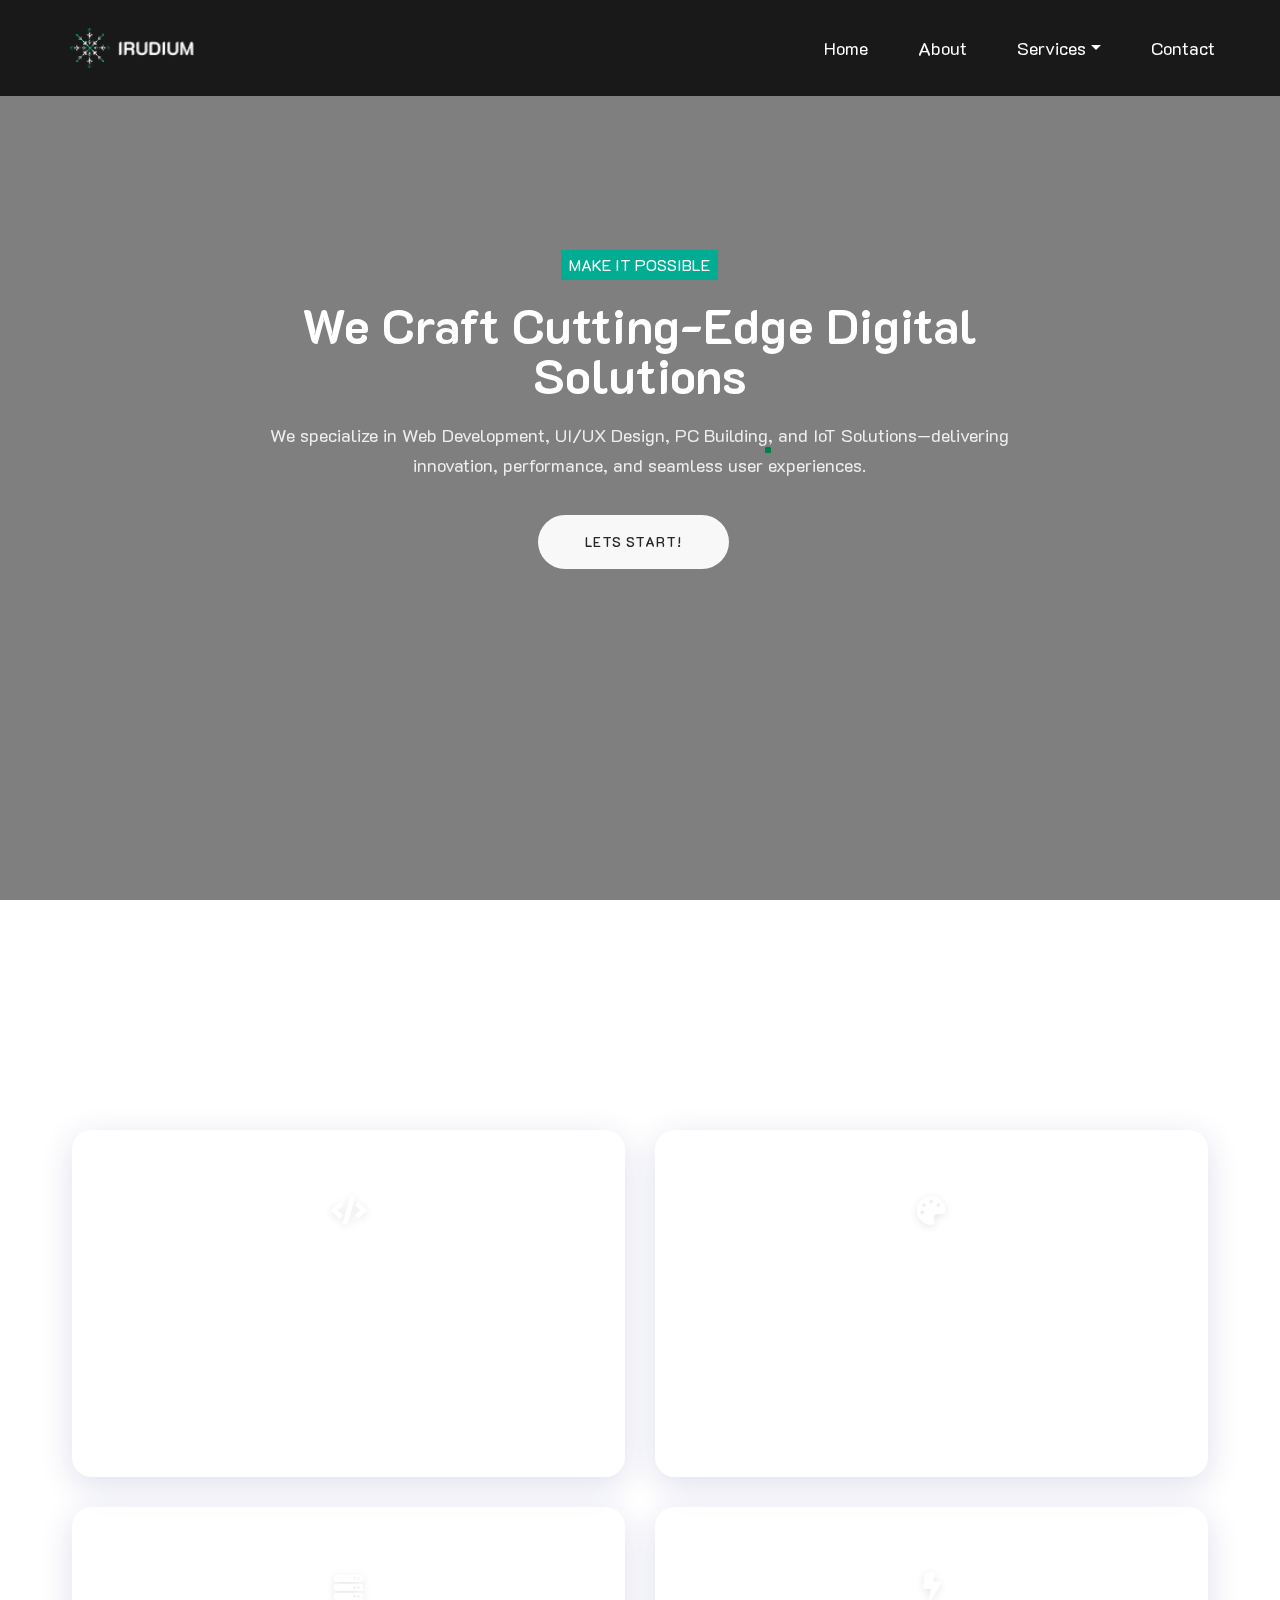
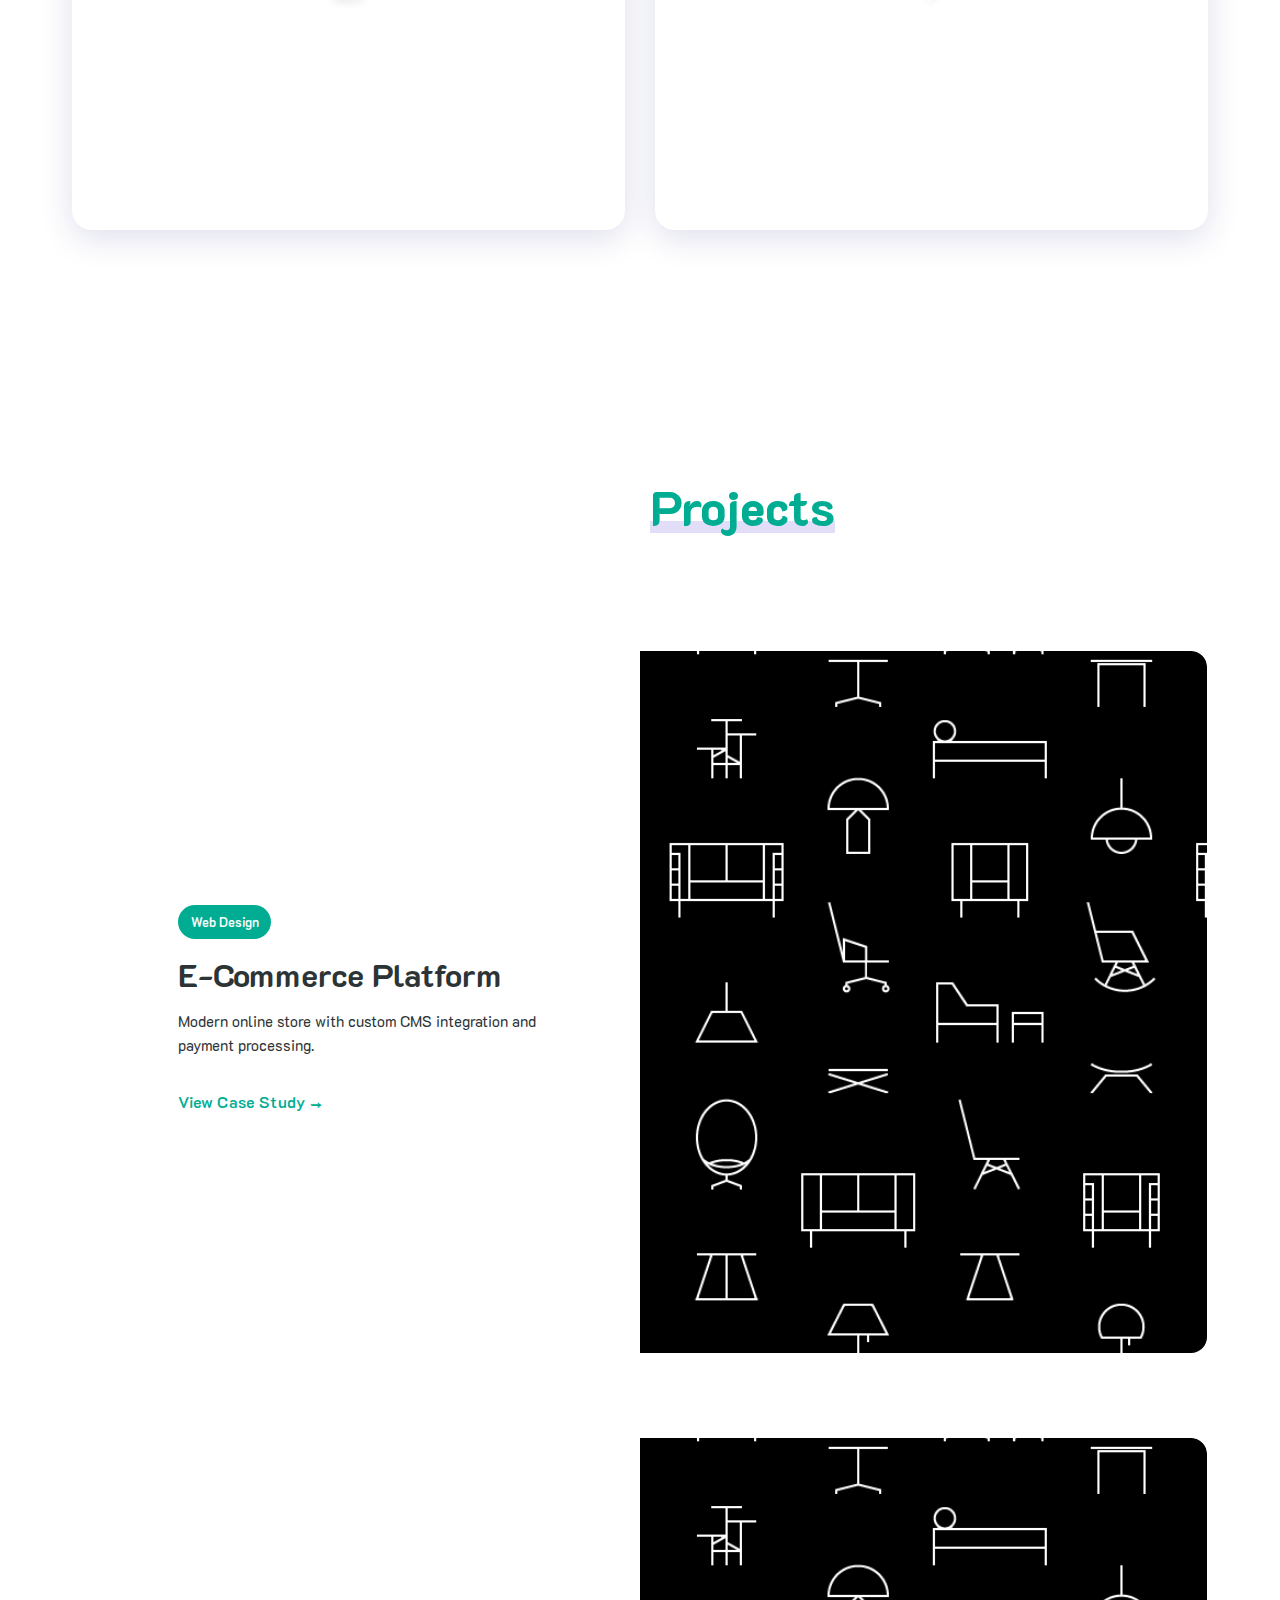
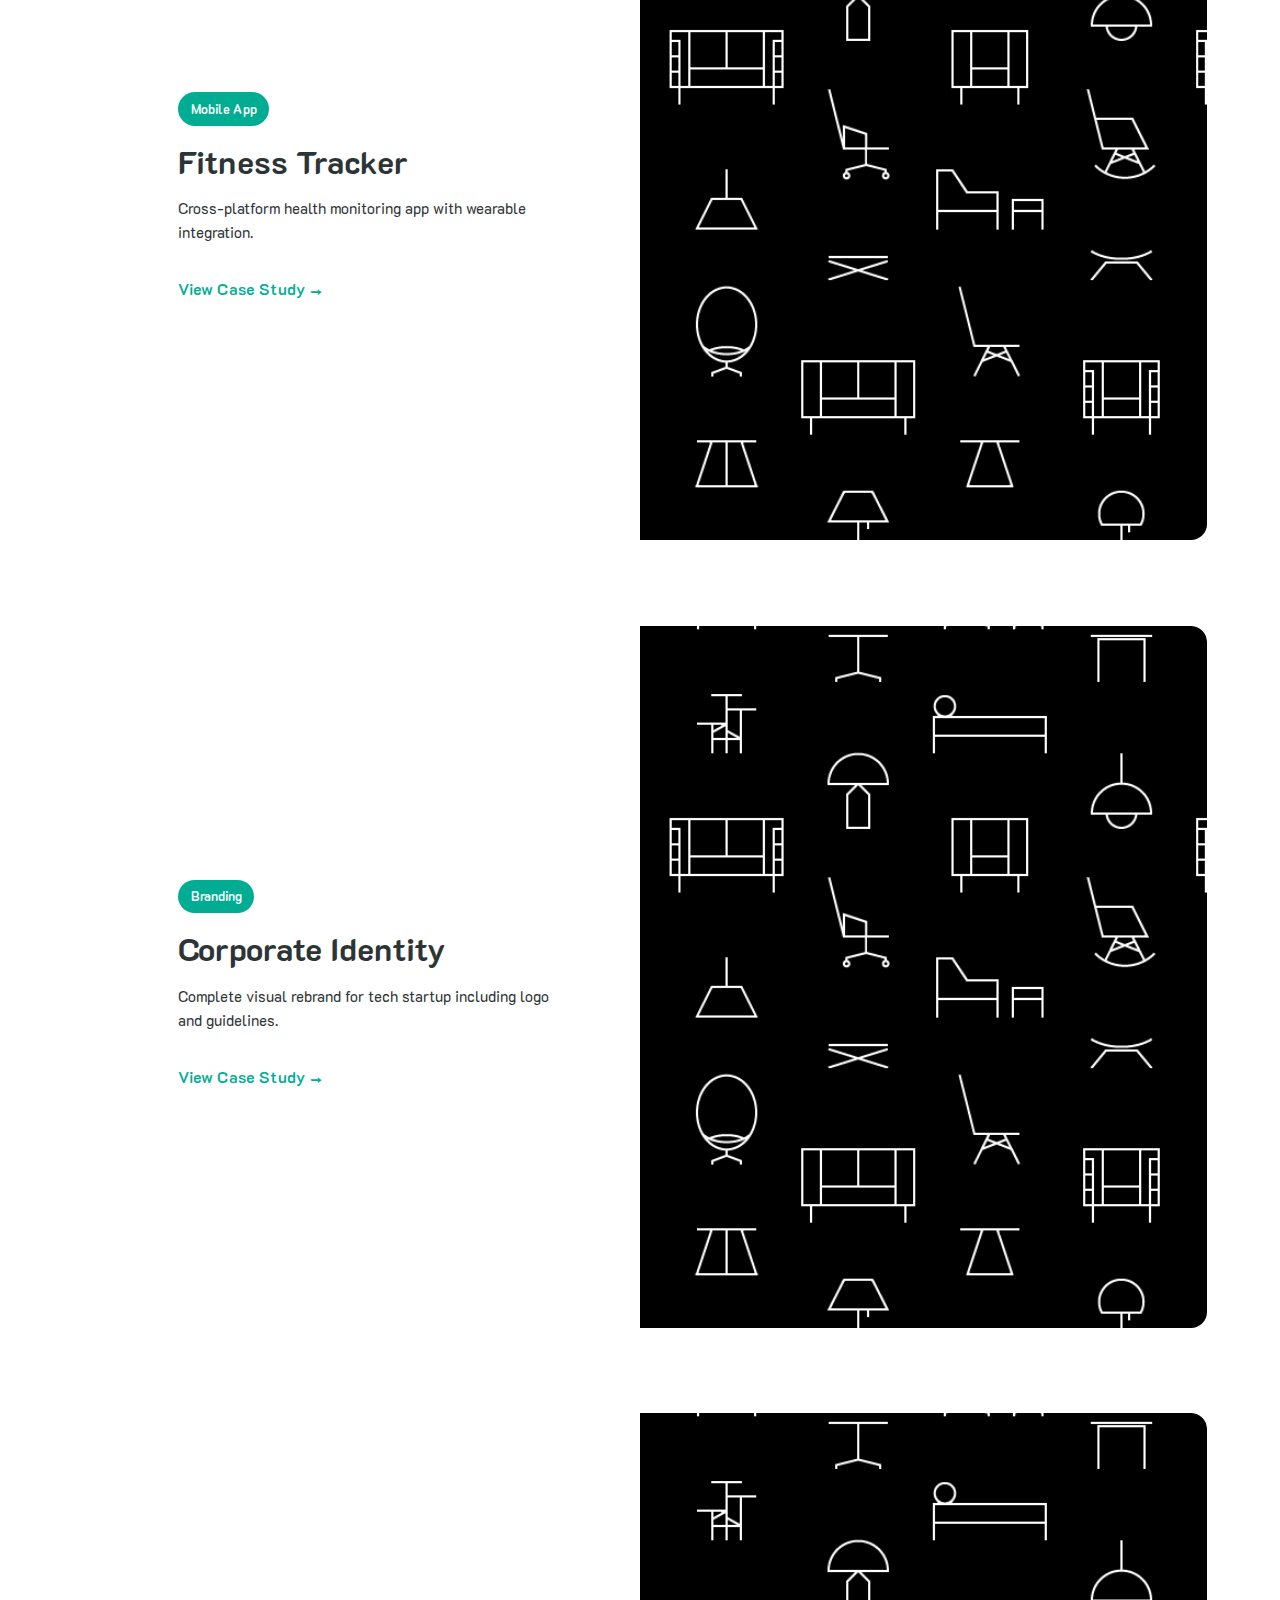
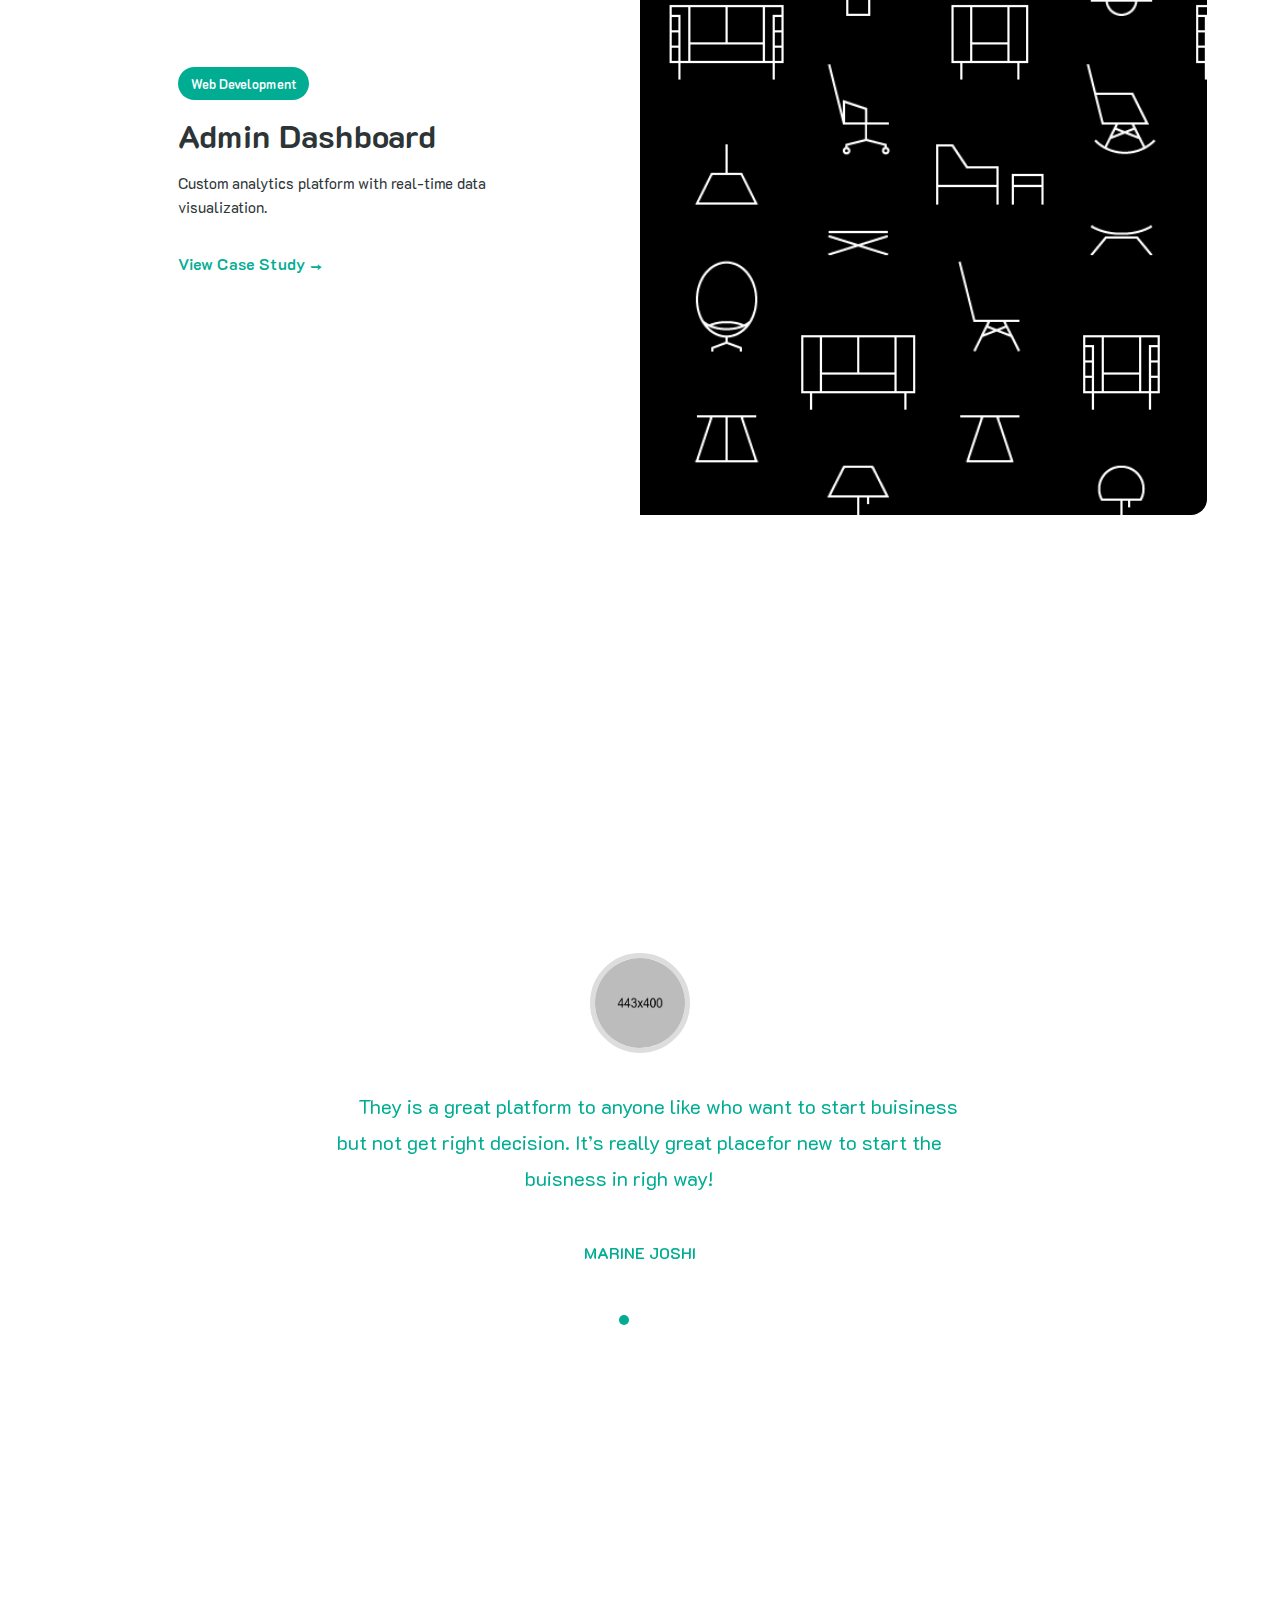
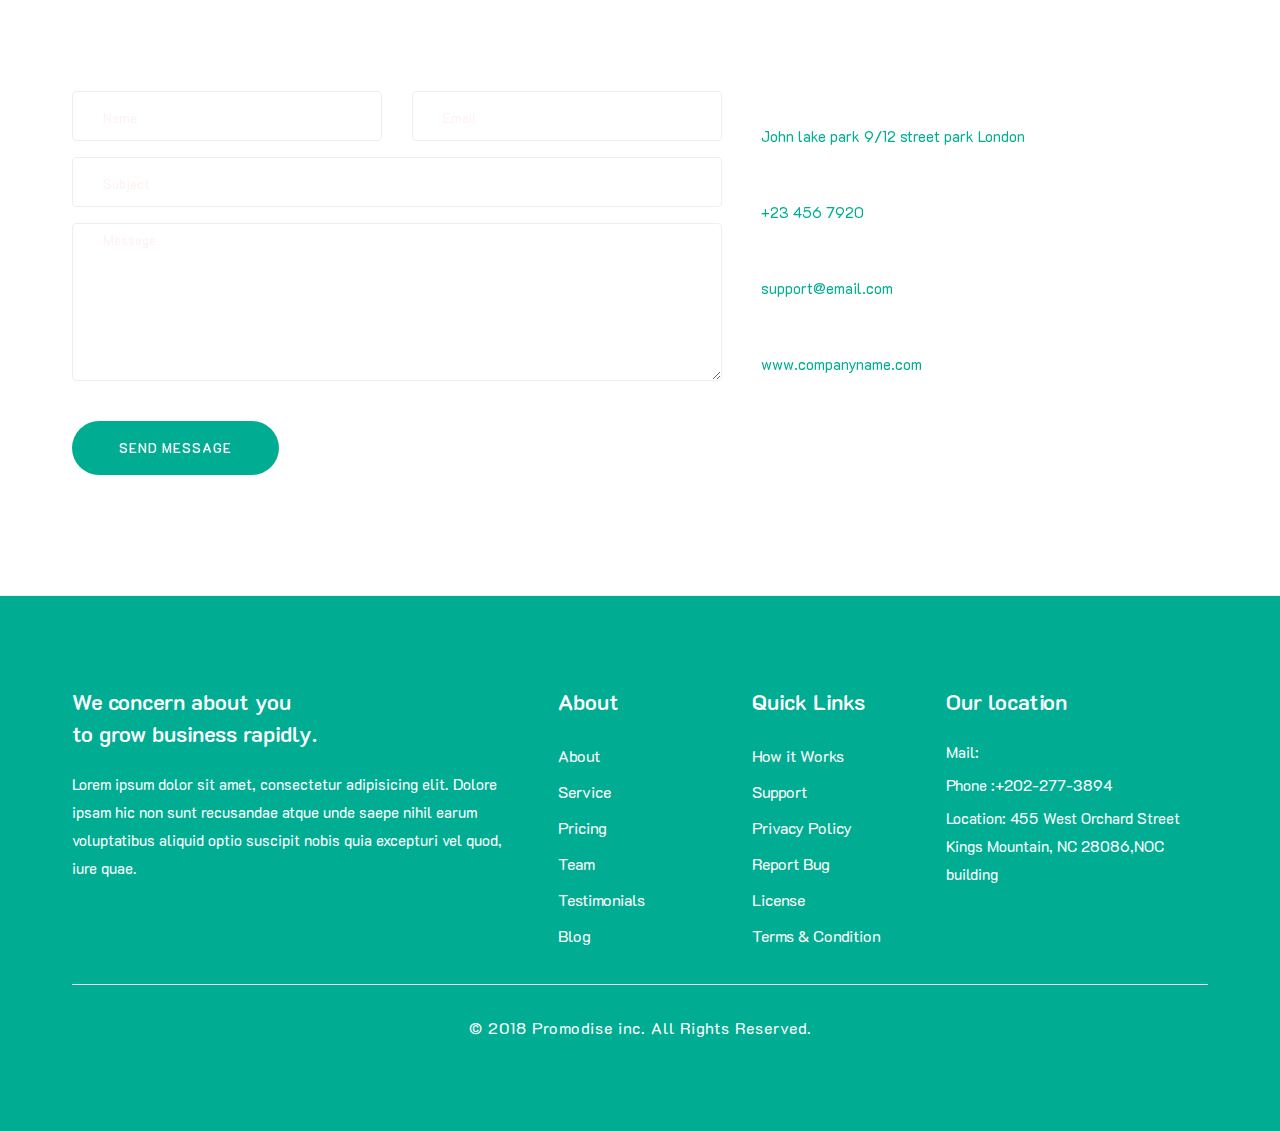
==== index.html @ 45977fb4 "initial" ====
<!DOCTYPE html>
<html lang="zxx">

<head>
    <!-- Required meta tags -->
    <meta charset="utf-8">
    <meta name="viewport" content="width=device-width, initial-scale=1, shrink-to-fit=no">
    <meta name="description" content="webdevelopment">
    <meta name="keywords" content="Irudium,webdevelopment,IRUDIUM,UI, clean, modern,seo,business, company">
    <meta name="author" content="IRUDIUM">

    <!-- Bootstrap CSS -->
    <link rel="stylesheet" href="assets/bootstrap/css/bootstrap.css" type="text/css">
    <!--  Icon Font css  -->
    <link rel="stylesheet" href="assets/fonts/flaticon/flaticon.css" type="text/css">
    <!-- FONT AWESOME ICON  -->
    <link rel="stylesheet" href="assets/css/all.css" type="text/css">
    <link rel="stylesheet" href="assets/css/icofont.css" type="text/css">
    <!--  Animate STYLE  -->
    <link rel="stylesheet" href="assets/css/animate.min.css" type="text/css">
    <!--  Theme CUSTOM STYLE  -->
    <link rel="stylesheet" href="assets/css/style.css" type="text/css">
    <!--  RESPONSIVE STYLE  -->
    <link rel="stylesheet" href="assets/css/responsive.css" type="text/css">
    <link rel="stylesheet" href="/assets/css/butterfly.css">
    <script src="https://flackr.github.io/scroll-timeline/dist/scroll-timeline.js"></script>
    <script src="/assets/js/script.js" defer></script>
    <title>IRUDIUM -Make It Possible </title>

</head>
<div class="firefly"></div>
<div class="firefly"></div>
<div class="firefly"></div>
<div class="firefly"></div>
<div class="firefly"></div>
<div class="firefly"></div>
<div class="firefly"></div>
<div class="firefly"></div>
<div class="firefly"></div>
<div class="firefly"></div>
<div class="firefly"></div>
<div class="firefly"></div>
<div class="firefly"></div>
<div class="firefly"></div>
<div class="firefly"></div>

<body data-spy="scroll" data-target=".fixed-top">
   <!-- Navbar -->
   <nav>
    <div class="logo">
        <a href="/index.html"><img src="/assets/img/Frame 15.png" alt="Logo"></a>
    </div>
    <ul class="nav-links">
        <li><a href="/index.html">Home</a></li>
        <li><a href="/about.html">About</a></li>
        <!-- Dropdown Menu for Services -->
        <li class="dropdown">
            <a href="#" class="dropdown-toggle">Services</a>
            <ul class="dropdown-menu">
                <li><a href="/services/webdevelopment.html">Web Development</a></li>
                <li><a href="/services/UI.html">UI/UX Design</a></li>
                <li><a href="/services/PC-Build.html">PC Building</a></li>
                <li><a href="/services/IoT.html">IoT Integration</a></li>
            </ul>
        </li>
        <!-- <li><a href="portfolio.html">Product</a></li> -->
        <li><a href="/contact.html">Contact</a></li>
    </ul>

    <!-- Hamburger Menu Icon -->
    <div class="hamburger" id="hamburger">
        <div class="bar"></div>
        <div class="bar"></div>
        <div class="bar"></div>
    </div>
</nav>

<!-- Mobile Menu -->
<div class="mobile-menu" id="mobileMenu">
    <ul>
        <li><a href="/index.html">Home</a></li>
        <li><a href="/about.html">About</a></li>
        <li><a href="/services/webdevelopment.html">Web Development</a></li>
        <li><a href="/services/UI.html">UI/UX Design</a></li>
        <li><a href="/services/PC-Build.html">PC Building</a></li>
        <li><a href="/services/IoT.html">IoT Integration</a></li>
        <!-- <li><a href="portfolio.html">Product</a></li> -->
        <li><a href="/contact.html">Contact</a></li>
    </ul>
</div>
    
    <!-- Bootstrap JS and jQuery -->
    <script src="https://code.jquery.com/jquery-3.6.0.min.js"></script>
    <script src="https://stackpath.bootstrapcdn.com/bootstrap/4.5.2/js/bootstrap.bundle.min.js"></script>
    
    <!--MAIN HEADER AREA END -->

    <!--MAIN BANNER AREA START -->
    <div class="banner-area">
        <div class="overlay dark-overlay"></div>
        <div class="d-table">
            <div class="d-table-cell">
                <div class="container">
                    <div class="row">
                        <div class="col-lg-8 m-auto text-center col-sm-12 col-md-12">
                            <div class="banner-content content-padding">
                                <h5 class="subtitle">Make It Possible</h5>
                                <h1 class="banner-title">We Craft Cutting-Edge Digital Solutions</h1>
                                <p>We specialize in Web Development, UI/UX Design, PC Building, and IoT Solutions—delivering innovation, performance, and seamless user experiences.</p>
                                <a href="#" class="btn btn-white btn-circled">lets start!</a>
                            </div>
                        </div>
                    </div>
                </div>
            </div>
        </div>
    </div>
    <!--MAIN HEADER AREA END -->

    <!-- ABOUT AREA START -->
    
<!-- ABOUT SECTION START -
<section id="intro" class="section-padding">
    
    <div class="container">
        
        <div class="row">
            <div class="col-lg-12 text-center">
                <div class="section-heading">
                    <p class="lead">
                        We specialize in <strong>Web Development, UI/UX Design, PC Building, and IoT Solutions</strong>, 
                        helping businesses and individuals innovate and grow.
                    </p>
                </div>
            </div>
        </div>
        <div class="row">
             Web Development Card 
            <div class="col-lg-3 col-md-6 col-sm-12">
                <div class="intro-card">
                    <div class="intro-icon"><i class="fas fa-code"></i></div>
                    <h4>Web Development</h4>
                    <p>Fast, secure, and scalable websites tailored to your needs.</p>
                </div>
            </div>
             UI/UX Design Card 
            <div class="col-lg-3 col-md-6 col-sm-12">
                <div class="intro-card">
                    <div class="intro-icon"><i class="fas fa-paint-brush"></i></div>
                    <h4>UI/UX Design</h4>
                    <p>Intuitive and engaging designs to enhance user experiences.</p>
                </div>
            </div>
            PC Building Card 
            <div class="col-lg-3 col-md-6 col-sm-12">
                <div class="intro-card">
                    <div class="intro-icon"><i class="fas fa-desktop"></i></div>
                    <h4>PC Building</h4>
                    <p>High-performance custom-built PCs for gaming & business.</p>
                </div>
            </div>
             IoT Solutions Card 
            <div class="col-lg-3 col-md-6 col-sm-12">
                <div class="intro-card">
                    <div class="intro-icon"><i class="fas fa-microchip"></i></div>
                    <h4>IoT Solutions</h4>
                    <p>Smart automation & connected devices for innovation.</p>
                </div>
            </div>
        </div>
        
    </div>
</section>
 ABOUT SECTION END -->

 
    <!--  ABOUT AREA END  -->

    <!--  SERVICE AREA START  -->
    
    <!--  SERVICE AREA END  -->

    <!--  SERVICE PARTNER START  -->
    <section id="service-head" class="bg-feature">
        <div class="container">
            <div class="row">
                <div class="col-lg-12 col-sm-12 m-auto">
                    <div class="section-heading">
                        <h4 class="section-title">Our Service</h4>
                        <p>"We specialize in delivering tailored solutions that meet your unique needs. Whether you're looking to enhance your online presence or integrate cutting-edge technology, we’ve got the expertise to bring your vision to life."</p>
                    </div>
                </div>
            </div>
        </div>
    </section>
    <!--  SERVICE PARTNER END  -->

  <!--  SERVICE AREA START  -->
<!--  SERVICE AREA START  -->
<section id="services" class="services-section">
    <div class="container">
        <div class="services-grid">
            <!-- Row 1 -->
            <div class="service-card">
                <div class="service-icon">
                    <i class="fas fa-code"></i>
                </div>
                <h3 class="service-title">Web Development</h3>
                <p class="service-description">We build fast, responsive, and scalable websites tailored to your business needs. 
                    From simple landing pages to complex web applications, we ensure high performance and seamless user experience.
                </p>
            </div>

            <div class="service-card">
                <div class="service-icon">
                    <i class="fas fa-palette"></i>
                </div>
                <h3 class="service-title">UI/UX Design</h3>
                <p class="service-description">We craft visually appealing and user-friendly interfaces that enhance customer engagement. Our design process focuses on usability, accessibility, and aesthetics for a smooth digital experience.
                </p>
            </div>

            <!-- Row 2 -->
            <div class="service-card">
                <div class="service-icon">
                    <i class="fas fa-server"></i>
                </div>
                <h3 class="service-title">PC Building</h3>
                <p class="service-description">Whether you need a powerful workstation or a gaming rig, we assemble custom PCs with the latest technology to deliver unmatched performance, durability, and efficiency.</p>
            </div>

            <div class="service-card">
                <div class="service-icon">
                    <i class="fas fa-bolt"></i>
                </div>
                <h3 class="service-title">IoT Integration</h3>
                <p class="service-description">We provide innovative IoT solutions to connect and automate devices, improving efficiency, security, and convenience. Our expertise ensures seamless integration for businesses and homes.</p>
            </div>
        </div>
    </div>
</section>
<!-- Stacking Cards Portfolio Section -->
<!-- Stacking Cards Portfolio Section -->
<section class="portfolio-stack">
    <div class="container">
      <h2 class="section-title">Featured <span>Projects</span></h2>
      <p class="section-subtitle">Scroll to explore our work</p>
      
      <ul id="cards">
        <!-- Project 1 -->
        <li class="portfoliocard" id="card_1">
          <div class="card__content">
            <div class="project-info">
              <span class="project-category">Web Design</span>
              <h3>E-Commerce Platform</h3>
              <p class="project-description">Modern online store with custom CMS integration and payment processing.</p>
              <a href="#" class="project-link">View Case Study </a>
            </div>
            <figure class="project-image">
              <img src="/assets/img/banner/pattern-3.png" alt="E-Commerce Project">
            </figure>
          </div>
        </li>
        
        <!-- Project 2 -->
        <li class="portfoliocard" id="card_2">
          <div class="card__content">
            <div class="project-info">
              <span class="project-category">Mobile App</span>
              <h3>Fitness Tracker</h3>
              <p class="project-description">Cross-platform health monitoring app with wearable integration.</p>
              <a href="#" class="project-link">View Case Study</a>
            </div>
            <figure class="project-image">
              <img src="/assets/img/banner/pattern-3.png" alt="Fitness App">
            </figure>
          </div>
        </li>
        
        <!-- Project 3 -->
        <li class="portfoliocard" id="card_3">
          <div class="card__content">
            <div class="project-info">
              <span class="project-category">Branding</span>
              <h3>Corporate Identity</h3>
              <p class="project-description">Complete visual rebrand for tech startup including logo and guidelines.</p>
              <a href="#" class="project-link">View Case Study</a>
            </div>
            <figure class="project-image">
              <img src="/assets/img/banner/pattern-3.png" alt="Branding Project">
            </figure>
          </div>
        </li>
        
        <!-- Project 4 -->
        <li class="portfoliocard" id="card_4">
          <div class="card__content">
            <div class="project-info">
              <span class="project-category">Web Development</span>
              <h3>Admin Dashboard</h3>
              <p class="project-description">Custom analytics platform with real-time data visualization.</p>
              <a href="#" class="project-link">View Case Study</a>
            </div>
            <figure class="project-image">
              <img src="/assets/img/banner/pattern-3.png" alt="Dashboard Project">
            </figure>
          </div>
        </li>
      </ul>
    </div>
  </section>
  

    <!-- PRICE AREA START  -->
    <!-- <section id="pricing" class="section-padding bg-main">
        <div class="container">
            <div class="row">
                <div class="col-lg-12 col-sm-12 m-auto">
                    <div class="section-heading">
                        <h4 class="section-title">Affordable pricing plan for you</h4>
                        <p>We have different type of pricing table to choose with your need. Check which one is most suitble for you and your business purpose. </p>
                    </div>
                </div>
            </div>
            <div class="row">
                <div class="col-lg-4 col-sm-6">
                    <div class="pricing-block ">
                        <div class="price-header">
                            <i class="flaticon-start"></i>

                            <h4 class="price"><small>$</small>26</h4>
                            <h5>Monthly pack</h5>
                        </div>
                        <div class="line"></div>
                        <ul>
                            <li>5 GB Bandwidth</li>
                            <li>Highest Speed</li>
                            <li>1 GB Storage</li>
                            <li>Unlimited Website</li>
                            <li>Unlimited Users</li>
                            <li>Data Security and Backups</li>
                            <li>24x7 Great Support</li>
                            <li>Monthly Reports and Analytics</li>
                        </ul>

                        <a href="#" class="btn btn-hero btn-circled">select plan</a>
                    </div>
                </div>
                <div class="col-lg-4 col-sm-6">
                    <div class="pricing-block ">
                        <div class="price-header">
                            <i class="flaticon-value"></i>

                            <h4 class="price"><small>$</small>46</h4>
                            <h5>Monthly pack</h5>
                        </div>
                        <div class="line"></div>
                        <ul>
                            <li>5 GB Bandwidth</li>
                            <li>Highest Speed</li>
                            <li>1 GB Storage</li>
                            <li>Unlimited Website</li>
                            <li>Unlimited Users</li>
                            <li>Data Security and Backups</li>
                            <li>24x7 Great Support</li>
                            <li>Monthly Reports and Analytics</li>
                        </ul>

                        <a href="#" class="btn btn-hero btn-circled">select plan</a>
                    </div>
                </div>
                <div class="col-lg-4 col-sm-6">
                    <div class="pricing-block">
                        <div class="price-header">
                            <i class="flaticon-idea"></i>

                            <h4 class="price"><small>$</small>76</h4>
                            <h5>Monthly pack</h5>
                        </div>
                        <div class="line"></div>
                        <ul>
                            <li>5 GB Bandwidth</li>
                            <li>Highest Speed</li>
                            <li>1 GB Storage</li>
                            <li>Unlimited Website</li>
                            <li>Unlimited Users</li>
                            <li>Data Security and Backups</li>
                            <li>24x7 Great Support</li>
                            <li>Monthly Reports and Analytics</li>
                        </ul>

                        <a href="#" class="btn btn-hero btn-circled">select plan</a>
                    </div>
                </div>
            </div>
        </div>
    </section> -->
    <!-- PRICE AREA END  -->

    <!--  TESTIMONIAL AREA START  -->
    <section id="testimonial" class="section-padding ">
        <div class="container">
            <div class="row justify-content-center">
                <div class="col-lg-8 text-center">
                    <div class="mb-5">
                        <h3 class="mb-2 text-white">Trusted by hundred over years</h3>
                        <p class="text-white">Lorem ipsum dolor sit amet consectetur adipisicing elit. Debitis, dignissimos?</p>
                    </div>
                </div>
            </div>
            
            <div class="row">
                <div class="col-lg-8 m-auto col-sm-12 col-md-12">
                    <div class="carousel slide" id="test-carousel2">
                        <div class="carousel-inner">
                            <ol class="carousel-indicators">
                                <li data-target="#test-carousel2" data-slide-to="0" class="active"></li>
                                <li data-target="#test-carousel2" data-slide-to="1"></li>
                                <li data-target="#test-carousel2" data-slide-to="2"></li>
                            </ol>

                            <div class="carousel-item active">
                                <div class="row">
                                    <div class="col-lg-12 col-sm-12">
                                        <div class="testimonial-content style-2">
                                            <div class="author-info ">
                                                <div class="author-img">
                                                    <img src="assets/img/author/3b.jpg" alt="" class="img-fluid">
                                                </div>
                                            </div>

                                            <p><i class="icofont icofont-quote-left"></i>They is a great platform to anyone like who want to start buisiness but not get right decision. It’s really great placefor new to start the buisness in righ way! <i class="icofont icofont-quote-right"></i></p>
                                            <div class="author-text">
                                                <h5>Marine Joshi</h5>
                                                <p>Senior designer</p>
                                            </div>
                                        </div>
                                    </div>
                                </div>
                            </div>
                            <div class="carousel-item ">
                                <div class="row">
                                    <div class="col-lg-12 col-sm-12">
                                        <div class="testimonial-content style-2">
                                            <div class="author-info ">
                                                <div class="author-img">
                                                    <img src="assets/img/author/5b.jpg" alt="" class="img-fluid">
                                                </div>
                                            </div>

                                            <p><i class="icofont icofont-quote-left"></i>They is a great platform to anyone like who want to start buisiness but not get right decision. It’s really great placefor new to start the buisness in righ way! <i class="icofont icofont-quote-right"></i></p>
                                            <div class="author-text">
                                                <h5>Marine Joshi</h5>
                                                <p>Senior designer</p>
                                            </div>
                                        </div>
                                    </div>
                                </div>
                            </div>
                            <!--  ITEM END  -->

                            <div class="carousel-item ">
                                <div class="row">
                                    <div class="col-lg-12 col-sm-12">
                                        <div class="testimonial-content style-2">
                                            <div class="author-info ">
                                                <div class="author-img">
                                                    <img src="assets/img/author/3b.jpg" alt="" class="img-fluid">
                                                </div>
                                            </div>

                                            <p><i class="icofont icofont-quote-left"></i>They is a great platform to anyone like who want to start buisiness but not get right decision. It’s really great placefor new to start the buisness in righ way!<i class="icofont icofont-quote-right"></i></p>
                                            <div class="author-text">
                                                <h5>Marine Joshi</h5>
                                                <p>Senior designer</p>
                                            </div>
                                        </div>
                                    </div>
                                </div>
                            </div>
                            <!--  ITEM END  -->
                        </div>
                    </div>
                </div>
            </div>
        </div>
    </section>
    <!--  TESTIMONIAL AREA END  -->

    <!--  PARTNER START  -->
    <!-- <section  class="section-padding ">
        <div class="container">
            <div class="row">
                <div class="col-lg-3 col-sm-6 col-md-3 text-center">
                    <img src="assets/img/clients/client01.png" alt="partner" class="img-fluid">
                </div>
                <div class="col-lg-3 col-sm-6 col-md-3 text-center">
                    <img src="assets/img/clients/client06.png" alt="partner" class="img-fluid">
                </div>
                <div class="col-lg-3 col-sm-6 col-md-3 text-center">
                     <img src="assets/img/clients/client04.png" alt="partner" class="img-fluid">
                </div>
                <div class="col-lg-3 col-sm-6 col-md-3 text-center">
                    <img src="assets/img/clients/client05.png" alt="partner" class="img-fluid">
                </div>
            </div>
        </div>
    </section> -->
    <!--  PARTNER END  -->
  <!--  Contact START  -->
  <section class="section-padding">
    <div class="container">
        <div class="row">
            <div class="col-lg-6 col-sm-12 col-md-12">
                <div class="mb-5 text-white">
                    <h2 class="mb-2 text-white">Get in touch</h2>
                    <p>Have a project on mind,want to make an consultant. Don't hesistate to contact us.Let's have atalk together.Colaborat eyour project to done quickly</p>
                </div>
            </div>
        </div>
        <div class="row">
            <div class="col-lg-7 col-sm-12">
                <form class="contact__form" method="post" action="mail.php">
                    <!-- form message -->
                    <div class="row">
                        <div class="col-12">
                            <div class="alert alert-success contact__msg" style="display: none" role="alert">
                                Your message was sent successfully.
                            </div>
                        </div>
                    </div>
                    <!-- end message -->
                    <div class="row">
                        <div class="col-md-6 form-group">
                            <input name="name" type="text" class="form-control" placeholder="Name" required>
                        </div>
                        <div class="col-md-6 form-group">
                            <input name="email" type="email" class="form-control" placeholder="Email" required>
                        </div>
                        <div class="col-md-12 form-group">
                            <input name="subject" type="text" class="form-control" placeholder="Subject" required>
                        </div>
                        <div class="col-12 form-group">
                            <textarea name="message" class="form-control" rows="6" placeholder="Message" required></textarea>
                        </div>
                        <div class="col-12 mt-4">
                            <input name="submit" type="submit" class=" btn btn-hero btn-circled" value="Send Message">
                        </div>
                    </div>
                </form>
            </div>

            <div class="address col-lg-5 pl-4 mt-4 mt-lg-0">
                <h4>Office Address</h4>
                <p class="mb-3">John lake park 9/12 street park London</p>
                <h4>Contact Info</h4>
                <p class="mb-3">+23 456 7920</p>
                <h4>Contact Mail</h4>
                <p class="mb-3">support@email.com</p>
                <h4>Website</h4>
                <p>www.companyname.com</p>
            </div>
        </div>
    </div>
</section>
<!--  CONTACT END  -->

    <!--  BLOG AREA START  -->
    <!-- <section id="blog" class="section-padding bg-main">
        <div class="container">
            <div class="row">
                <div class="col-lg-12 col-sm-12 m-auto">
                    <div class="section-heading">
                        <h4 class="section-title">Latest Blog news</h4>
                        <div class="line"></div>
                        <p>Our blog journey may come handy to build a community to make more effective success for business. Latest and trend tricks will help a lot </p>
                    </div>
                </div>
            </div>

            <div class="row">
                <div class="col-lg-4 col-sm-6 col-md-4">
                    <div class="blog-block ">
                        <img src="assets/img/blog/blog-1.jpg" alt="" class="img-fluid">
                        <div class="blog-text">
                            <h6 class="author-name"><span>Tips and tricks</span>john Doe</h6>
                            <a href="blog-single.html" class="h5 my-2 d-inline-block">
                               Best tips to grow your content quality and standard.
                            </a>
                            <p>If you want to grow your content quality and standard you should foolow these tips properly voluptatibus.</p>
                        </div>
                    </div>
                </div>
                <div class="col-lg-4 col-sm-6 col-md-4">
                    <div class="blog-block ">
                        <img src="assets/img/blog/blog-2.jpg" alt="" class="img-fluid">
                        <div class="blog-text">
                            <h6 class="author-name"><span>Branding</span>john Doe</h6>
                            <a href="blog-single.html" class="h5 my-2 d-inline-block">
                                Brand your site at top in few minuts.
                            </a>
                            <p>Brand your site at top, boost your audioance corporis facilis animi voluptas alias ex saepe quo voluptatibus.</p>
                        </div>
                    </div>
                </div>
                <div class="col-lg-4 col-sm-6 col-md-4">
                    <div class="blog-block ">
                        <img src="assets/img/blog/blog-3.jpg" alt="" class="img-fluid">
                        <div class="blog-text">
                            <h6 class="author-name"><span>Marketing</span>john Doe</h6>
                            <a href="blog-single.html" class="h5 my-2 d-inline-block">
                                How to become a best sale <br>marketer in a year!
                            </a>
                            <p>Becomeing a best sale marketer is not easy but not impossible too.Need to follow up some proper guidance and strategy .</p>
                        </div>
                    </div>
                </div>
            </div>
        </div>
    </section> -->
    <!--  BLOG AREA END  -->

    
    <!--  COUNTER AREA START  -->
    <!-- <section id="counter" class="section-padding">
            <div class="overlay dark-overlay"></div>
            <div class="container">
                <div class="row">
                    <div class="col-lg-3 col-sm-6 col-md-6">
                        <div class="counter-stat">
                            <i class="icofont icofont-heart"></i>
                            <span class="counter">460</span>
                            <h5>Our Happy Clients</h5>
                        </div>
                    </div>
                    <div class="col-lg-3 col-sm-6 col-md-6">
                        <div class="counter-stat">
                            <i class="icofont icofont-rocket"></i>
                            <span class="counter">60</span>
                            <h5>Projects Done</h5>
                        </div>
                    </div>
                    <div class="col-lg-3 col-sm-6 col-md-6">
                        <div class="counter-stat">
                            <i class="icofont icofont-hand-power"></i>
                            <span class="counter">30</span>
                            <h5>Experienced stuff</h5>
                        </div>
                    </div>
                    <div class="col-lg-3 col-sm-6 col-md-6">
                        <div class="counter-stat">
                            <i class="icofont icofont-shield-alt"></i>
                            <span class="counter">25</span>
                            <h5>Ongoning Projects</h5>
                        </div>
                    </div>
                </div>
            </div>
        </section> -->
        <!--  COUNTER AREA END  -->

    <!--  FOOTER AREA START  -->
    <section id="footer" class="section-padding">
        <div class="container">
            <div class="row">
                <div class="col-lg-5 col-sm-8 col-md-8">
                    <div class="footer-widget footer-link">
                        <h4>We concern about you<br> to grow business rapidly.</h4>
                        <p>Lorem ipsum dolor sit amet, consectetur adipisicing elit. Dolore ipsam hic non sunt recusandae atque unde saepe nihil earum voluptatibus aliquid optio suscipit nobis quia excepturi vel quod, iure quae.</p>
                    </div>
                </div>
                <div class="col-lg-2 col-sm-4 col-md-4">
                    <div class="footer-widget footer-link">
                        <h4>About</h4>
                        <ul>
                            <li><a href="#">About</a></li>
                            <li><a href="#">Service</a></li>
                            <li><a href="#">Pricing</a></li>
                            <li><a href="#">Team</a></li>
                            <li><a href="#">Testimonials</a></li>
                            <li><a href="#">Blog</a></li>
                        </ul>
                    </div>
                </div>

                <div class="col-lg-2 col-sm-6 col-md-6">
                    <div class="footer-widget footer-link">
                        <h4>Quick Links</h4>
                        <ul>
                            <li><a href="#">How it Works</a></li>
                            <li><a href="#">Support</a></li>
                            <li><a href="#">Privacy Policy</a></li>
                            <li><a href="#">Report Bug</a></li>
                            <li><a href="#">License</a></li>
                            <li><a href="#">Terms & Condition</a></li>
                        </ul>
                    </div>
                </div>
                <div class="col-lg-3 col-sm-6 col-md-6">
                    <div class="footer-widget footer-text">
                        <h4>Our location</h4>
                        <p class="mail"><span>Mail:</span> promdise@gmail.com</p>
                        <p><span>Phone :</span>+202-277-3894</p>
                        <p><span>Location:</span> 455 West Orchard Street Kings Mountain, NC 28086,NOC building</p>
                    </div>
                </div>
            </div>
            <div class="row">
                <div class="col-lg-12 text-center">
                    <div class="footer-copy">
                        © 2018 Promodise inc. All Rights Reserved.
                    </div>
                </div>
            </div>
        </div>
    </section>
    <!--  FOOTER AREA END  -->

    <!-- Optional JavaScript -->
    <!-- jQuery first, then Popper.js, then Bootstrap JS -->

    <script src="assets/js/jquery.min.js"></script>
    <!-- contact form  -->
    <script src="assets/js/contact.js"></script>
    <script src="assets/bootstrap/js/popper.min.js"></script>
    <script src="assets/bootstrap/js/bootstrap.min.js"></script>
    <!--  Counter up  -->
    <script src="assets/js/jquery.waypoints.js"></script>
    <script src="assets/js/jquery.counterup.min.js"></script>

    <script src="assets/js/jquery.easing.1.3.js"></script>
    <!--  wow animation  -->
    <script src="assets/js/wow.min.js"></script>
    <script src="assets/js/custom.js"></script>

</body>

</html>
---- assets/fonts/flaticon/flaticon.css ----
/*
  	Flaticon icon font: Flaticon
  	Creation date: 03/09/2018 10:16
  	*/

@font-face {
  font-family: "Flaticon";
  src: url("./Flaticon.eot");
  src: url("./Flaticon.eot?#iefix") format("embedded-opentype"),
       url("./Flaticon.woff") format("woff"),
       url("./Flaticon.ttf") format("truetype"),
       url("./Flaticon.svg#Flaticon") format("svg");
  font-weight: normal;
  font-style: normal;
}

@media screen and (-webkit-min-device-pixel-ratio:0) {
  @font-face {
    font-family: "Flaticon";
    src: url("./Flaticon.svg#Flaticon") format("svg");
  }
}

[class^="flaticon-"]:before, [class*=" flaticon-"]:before,
[class^="flaticon-"]:after, [class*=" flaticon-"]:after {   
  font-family: Flaticon;
    font-style: normal;
}

.flaticon-email:before { content: "\f100"; }
.flaticon-iphone:before { content: "\f101"; }
.flaticon-development:before { content: "\f102"; }
.flaticon-training:before { content: "\f103"; }
.flaticon-stadistics:before { content: "\f104"; }
.flaticon-visibility:before { content: "\f105"; }
.flaticon-analytics:before { content: "\f106"; }
.flaticon-digital-marketing-1:before { content: "\f107"; }
.flaticon-analysis:before { content: "\f108"; }
.flaticon-start:before { content: "\f109"; }
.flaticon-handshake:before { content: "\f10a"; }
.flaticon-value:before { content: "\f10b"; }
.flaticon-idea:before { content: "\f10c"; }
.flaticon-development-1:before { content: "\f10d"; }
.flaticon-timer:before { content: "\f10e"; }
.flaticon-pie-graphic:before { content: "\f10f"; }
.flaticon-organization:before { content: "\f110"; }
.flaticon-people:before { content: "\f111"; }
.flaticon-skills:before { content: "\f112"; }
.flaticon-marketing:before { content: "\f113"; }
.flaticon-setting:before { content: "\f114"; }
.flaticon-training-1:before { content: "\f115"; }
.flaticon-options:before { content: "\f116"; }
.flaticon-network:before { content: "\f117"; }
---- assets/css/icofont.css ----
/**
 * @package IcoFont by ThemeHunt - https://themehunt.com
 * @version 1.0.0 Beta
 * @author IcoFont http://icofont.com
 * @copyright Copyright (c) 2018 IcoFont
 * @license - http://icofont.com/license/
*/

@font-face {
    font-family: 'icofont';
    src: url('../fonts/icofont.eot?v=1.0.0-beta');
    src: url('../fonts/icofont.eot?v=1.0.0-beta#iefix') format('embedded-opentype'),
    url('../fonts/icofont.ttf?v=1.0.0-beta') format('truetype'),
    url('../fonts/icofont.woff?v=1.0.0-beta') format('woff'),
    url('../fonts/icofont.svg?v=1.0.0-beta#icofont') format('svg');
    font-weight: normal;
    font-style: normal;
}

.icofont {
    font-family: 'IcoFont' !important;
    speak: none;
    font-style: normal;
    font-weight: normal;
    font-variant: normal;
    text-transform: none;
    line-height: 1;

    /* Better Font Rendering =========== */
    -webkit-font-smoothing: antialiased;
    -moz-osx-font-smoothing: grayscale;
}

.icofont-angry-monster:before {
	content: "\e901";
}
.icofont-bathtub:before {
	content: "\e902";
}
.icofont-bird-wings:before {
	content: "\e903";
}
.icofont-bow:before {
	content: "\e904";
}
.icofont-brain-alt:before {
	content: "\e905";
}
.icofont-butterfly-alt:before {
	content: "\e906";
}
.icofont-castle:before {
	content: "\e907";
}
.icofont-circuit:before {
	content: "\e908";
}
.icofont-dart:before {
	content: "\e909";
}
.icofont-dice-alt:before {
	content: "\e90a";
}
.icofont-disability-race:before {
	content: "\e90b";
}
.icofont-diving-goggle:before {
	content: "\e90c";
}
.icofont-fire-alt:before {
	content: "\e90d";
}
.icofont-flame-torch:before {
	content: "\e90e";
}
.icofont-flora-flower:before {
	content: "\e90f";
}
.icofont-flora:before {
	content: "\e910";
}
.icofont-gift-box:before {
	content: "\e911";
}
.icofont-halloween-pumpkin:before {
	content: "\e912";
}
.icofont-hand-power:before {
	content: "\e913";
}
.icofont-hand-thunder:before {
	content: "\e914";
}
.icofont-king-crown:before {
	content: "\e915";
}
.icofont-king-monster:before {
	content: "\e916";
}
.icofont-love:before {
	content: "\e917";
}
.icofont-magician-hat:before {
	content: "\e918";
}
.icofont-native-american:before {
	content: "\e919";
}
.icofont-open-eye:before {
	content: "\e91a";
}
.icofont-owl-look:before {
	content: "\e91b";
}
.icofont-phoenix:before {
	content: "\e91c";
}
.icofont-queen-crown:before {
	content: "\e91d";
}
.icofont-robot-face:before {
	content: "\e91e";
}
.icofont-sand-clock:before {
	content: "\e91f";
}
.icofont-shield-alt:before {
	content: "\e920";
}
.icofont-ship-wheel:before {
	content: "\e921";
}
.icofont-skull-danger:before {
	content: "\e922";
}
.icofont-skull-face:before {
	content: "\e923";
}
.icofont-snail:before {
	content: "\e924";
}
.icofont-snow-alt:before {
	content: "\e925";
}
.icofont-snow-flake:before {
	content: "\e926";
}
.icofont-snowmobile:before {
	content: "\e927";
}
.icofont-space-shuttle:before {
	content: "\e928";
}
.icofont-star-shape:before {
	content: "\e929";
}
.icofont-swirl:before {
	content: "\e92a";
}
.icofont-tattoo-wing:before {
	content: "\e92b";
}
.icofont-throne:before {
	content: "\e92c";
}
.icofont-touch:before {
	content: "\e92d";
}
.icofont-tree-alt:before {
	content: "\e92e";
}
.icofont-triangle:before {
	content: "\e92f";
}
.icofont-unity-hand:before {
	content: "\e930";
}
.icofont-weed:before {
	content: "\e931";
}
.icofont-woman-bird:before {
	content: "\e932";
}
.icofont-animal-bat:before {
	content: "\e933";
}
.icofont-animal-bear-tracks:before {
	content: "\e934";
}
.icofont-animal-bear:before {
	content: "\e935";
}
.icofont-animal-bird-alt:before {
	content: "\e936";
}
.icofont-animal-bird:before {
	content: "\e937";
}
.icofont-animal-bone:before {
	content: "\e938";
}
.icofont-animal-bull:before {
	content: "\e939";
}
.icofont-animal-camel-alt:before {
	content: "\e93a";
}
.icofont-animal-camel-head:before {
	content: "\e93b";
}
.icofont-animal-camel:before {
	content: "\e93c";
}
.icofont-animal-cat-alt-1:before {
	content: "\e93d";
}
.icofont-animal-cat-alt-2:before {
	content: "\e93e";
}
.icofont-animal-cat-alt-3:before {
	content: "\e93f";
}
.icofont-animal-cat-alt-4:before {
	content: "\e940";
}
.icofont-animal-cat-with-dog:before {
	content: "\e941";
}
.icofont-animal-cat:before {
	content: "\e942";
}
.icofont-animal-cow-head:before {
	content: "\e943";
}
.icofont-animal-cow:before {
	content: "\e944";
}
.icofont-animal-crab:before {
	content: "\e945";
}
.icofont-animal-crocodile:before {
	content: "\e946";
}
.icofont-animal-deer-head:before {
	content: "\e947";
}
.icofont-animal-dog-alt:before {
	content: "\e948";
}
.icofont-animal-dog-barking:before {
	content: "\e949";
}
.icofont-animal-dog:before {
	content: "\e94a";
}
.icofont-animal-dolphin:before {
	content: "\e94b";
}
.icofont-animal-duck-tracks:before {
	content: "\e94c";
}
.icofont-animal-eagle-head:before {
	content: "\e94d";
}
.icofont-animal-eaten-fish:before {
	content: "\e94e";
}
.icofont-animal-elephant-alt:before {
	content: "\e94f";
}
.icofont-animal-elephant-head-alt:before {
	content: "\e950";
}
.icofont-animal-elephant-head:before {
	content: "\e951";
}
.icofont-animal-elephant:before {
	content: "\e952";
}
.icofont-animal-elk:before {
	content: "\e953";
}
.icofont-animal-fish-alt-1:before {
	content: "\e954";
}
.icofont-animal-fish-alt-2:before {
	content: "\e955";
}
.icofont-animal-fish-alt-3:before {
	content: "\e956";
}
.icofont-animal-fish-alt-4:before {
	content: "\e957";
}
.icofont-animal-fish:before {
	content: "\e958";
}
.icofont-animal-fox-alt:before {
	content: "\e959";
}
.icofont-animal-fox:before {
	content: "\e95a";
}
.icofont-animal-frog-tracks:before {
	content: "\e95b";
}
.icofont-animal-frog:before {
	content: "\e95c";
}
.icofont-animal-froggy:before {
	content: "\e95d";
}
.icofont-animal-giraffe-alt:before {
	content: "\e95e";
}
.icofont-animal-giraffe:before {
	content: "\e95f";
}
.icofont-animal-goat-head-alt-1:before {
	content: "\e960";
}
.icofont-animal-goat-head-alt-2:before {
	content: "\e961";
}
.icofont-animal-goat-head:before {
	content: "\e962";
}
.icofont-animal-gorilla:before {
	content: "\e963";
}
.icofont-animal-hen-tracks:before {
	content: "\e964";
}
.icofont-animal-horse-head-alt-1:before {
	content: "\e965";
}
.icofont-animal-horse-head-alt-2:before {
	content: "\e966";
}
.icofont-animal-horse-head:before {
	content: "\e967";
}
.icofont-animal-horse-tracks:before {
	content: "\e968";
}
.icofont-animal-jellyfish:before {
	content: "\e969";
}
.icofont-animal-kangaroo:before {
	content: "\e96a";
}
.icofont-animal-lemur:before {
	content: "\e96b";
}
.icofont-animal-lion-alt:before {
	content: "\e96c";
}
.icofont-animal-lion-head-alt:before {
	content: "\e96d";
}
.icofont-animal-lion-head:before {
	content: "\e96e";
}
.icofont-animal-lion:before {
	content: "\e96f";
}
.icofont-animal-monkey-alt-1:before {
	content: "\e970";
}
.icofont-animal-monkey-alt-2:before {
	content: "\e971";
}
.icofont-animal-monkey-alt-3:before {
	content: "\e972";
}
.icofont-animal-monkey:before {
	content: "\e973";
}
.icofont-animal-octopus-alt:before {
	content: "\e974";
}
.icofont-animal-octopus:before {
	content: "\e975";
}
.icofont-animal-owl:before {
	content: "\e976";
}
.icofont-animal-panda-alt:before {
	content: "\e977";
}
.icofont-animal-panda:before {
	content: "\e978";
}
.icofont-animal-panther:before {
	content: "\e979";
}
.icofont-animal-parrot-lip:before {
	content: "\e97a";
}
.icofont-animal-parrot:before {
	content: "\e97b";
}
.icofont-animal-paw:before {
	content: "\e97c";
}
.icofont-animal-pelican:before {
	content: "\e97d";
}
.icofont-animal-penguin:before {
	content: "\e97e";
}
.icofont-animal-pig-alt:before {
	content: "\e97f";
}
.icofont-animal-pig:before {
	content: "\e980";
}
.icofont-animal-pigeon-alt:before {
	content: "\e981";
}
.icofont-animal-pigeon:before {
	content: "\e982";
}
.icofont-animal-pigeons:before {
	content: "\e983";
}
.icofont-animal-rabbit-running:before {
	content: "\e984";
}
.icofont-animal-rat-alt:before {
	content: "\e985";
}
.icofont-animal-rhino-head:before {
	content: "\e986";
}
.icofont-animal-rhino:before {
	content: "\e987";
}
.icofont-animal-rooster:before {
	content: "\e988";
}
.icofont-animal-seahorse:before {
	content: "\e989";
}
.icofont-animal-seal:before {
	content: "\e98a";
}
.icofont-animal-shrimp:before {
	content: "\e98b";
}
.icofont-animal-snail-alt-1:before {
	content: "\e98c";
}
.icofont-animal-snail-alt-2:before {
	content: "\e98d";
}
.icofont-animal-snail:before {
	content: "\e98e";
}
.icofont-animal-snake:before {
	content: "\e98f";
}
.icofont-animal-squid:before {
	content: "\e990";
}
.icofont-animal-squirrel:before {
	content: "\e991";
}
.icofont-animal-tiger-alt:before {
	content: "\e992";
}
.icofont-animal-tiger:before {
	content: "\e993";
}
.icofont-animal-turtle:before {
	content: "\e994";
}
.icofont-animal-whale:before {
	content: "\e995";
}
.icofont-animal-woodpecker:before {
	content: "\e996";
}
.icofont-animal-zebra:before {
	content: "\e997";
}
.icofont-brand-acer:before {
	content: "\e998";
}
.icofont-brand-adidas:before {
	content: "\e999";
}
.icofont-brand-adobe:before {
	content: "\e99a";
}
.icofont-brand-air-new-zealand:before {
	content: "\e99b";
}
.icofont-brand-airbnb:before {
	content: "\e99c";
}
.icofont-brand-aircell:before {
	content: "\e99d";
}
.icofont-brand-airtel:before {
	content: "\e99e";
}
.icofont-brand-alcatel:before {
	content: "\e99f";
}
.icofont-brand-alibaba:before {
	content: "\e9a0";
}
.icofont-brand-aliexpress:before {
	content: "\e9a1";
}
.icofont-brand-alipay:before {
	content: "\e9a2";
}
.icofont-brand-amazon:before {
	content: "\e9a3";
}
.icofont-brand-amd:before {
	content: "\e9a4";
}
.icofont-brand-american-airlines:before {
	content: "\e9a5";
}
.icofont-brand-android-robot:before {
	content: "\e9a6";
}
.icofont-brand-android:before {
	content: "\e9a7";
}
.icofont-brand-aol:before {
	content: "\e9a8";
}
.icofont-brand-apple:before {
	content: "\e9a9";
}
.icofont-brand-appstore:before {
	content: "\e9aa";
}
.icofont-brand-asus:before {
	content: "\e9ab";
}
.icofont-brand-ati:before {
	content: "\e9ac";
}
.icofont-brand-att:before {
	content: "\e9ad";
}
.icofont-brand-audi:before {
	content: "\e9ae";
}
.icofont-brand-axiata:before {
	content: "\e9af";
}
.icofont-brand-bada:before {
	content: "\e9b0";
}
.icofont-brand-bbc:before {
	content: "\e9b1";
}
.icofont-brand-bing:before {
	content: "\e9b2";
}
.icofont-brand-blackberry:before {
	content: "\e9b3";
}
.icofont-brand-bmw:before {
	content: "\e9b4";
}
.icofont-brand-box:before {
	content: "\e9b5";
}
.icofont-brand-burger-king:before {
	content: "\e9b6";
}
.icofont-brand-business-insider:before {
	content: "\e9b7";
}
.icofont-brand-buzzfeed:before {
	content: "\e9b8";
}
.icofont-brand-cannon:before {
	content: "\e9b9";
}
.icofont-brand-casio:before {
	content: "\e9ba";
}
.icofont-brand-china-mobile:before {
	content: "\e9bb";
}
.icofont-brand-china-telecom:before {
	content: "\e9bc";
}
.icofont-brand-china-unicom:before {
	content: "\e9bd";
}
.icofont-brand-cisco:before {
	content: "\e9be";
}
.icofont-brand-citibank:before {
	content: "\e9bf";
}
.icofont-brand-cnet:before {
	content: "\e9c0";
}
.icofont-brand-cnn:before {
	content: "\e9c1";
}
.icofont-brand-cocal-cola:before {
	content: "\e9c2";
}
.icofont-brand-compaq:before {
	content: "\e9c3";
}
.icofont-brand-copy:before {
	content: "\e9c4";
}
.icofont-brand-debian:before {
	content: "\e9c5";
}
.icofont-brand-delicious:before {
	content: "\e9c6";
}
.icofont-brand-dell:before {
	content: "\e9c7";
}
.icofont-brand-designbump:before {
	content: "\e9c8";
}
.icofont-brand-designfloat:before {
	content: "\e9c9";
}
.icofont-brand-disney:before {
	content: "\e9ca";
}
.icofont-brand-dodge:before {
	content: "\e9cb";
}
.icofont-brand-dove:before {
	content: "\e9cc";
}
.icofont-brand-ebay:before {
	content: "\e9cd";
}
.icofont-brand-eleven:before {
	content: "\e9ce";
}
.icofont-brand-emirates:before {
	content: "\e9cf";
}
.icofont-brand-espn:before {
	content: "\e9d0";
}
.icofont-brand-etihad-airways:before {
	content: "\e9d1";
}
.icofont-brand-etisalat:before {
	content: "\e9d2";
}
.icofont-brand-etsy:before {
	content: "\e9d3";
}
.icofont-brand-facebook:before {
	content: "\e9d4";
}
.icofont-brand-fastrack:before {
	content: "\e9d5";
}
.icofont-brand-fedex:before {
	content: "\e9d6";
}
.icofont-brand-ferrari:before {
	content: "\e9d7";
}
.icofont-brand-fitbit:before {
	content: "\e9d8";
}
.icofont-brand-flikr:before {
	content: "\e9d9";
}
.icofont-brand-forbes:before {
	content: "\e9da";
}
.icofont-brand-foursquare:before {
	content: "\e9db";
}
.icofont-brand-fox:before {
	content: "\e9dc";
}
.icofont-brand-foxconn:before {
	content: "\e9dd";
}
.icofont-brand-fujitsu:before {
	content: "\e9de";
}
.icofont-brand-general-electric:before {
	content: "\e9df";
}
.icofont-brand-gillette:before {
	content: "\e9e0";
}
.icofont-brand-gizmodo:before {
	content: "\e9e1";
}
.icofont-brand-gnome:before {
	content: "\e9e2";
}
.icofont-brand-google:before {
	content: "\e9e3";
}
.icofont-brand-gopro:before {
	content: "\e9e4";
}
.icofont-brand-gucci:before {
	content: "\e9e5";
}
.icofont-brand-hallmark:before {
	content: "\e9e6";
}
.icofont-brand-hi5:before {
	content: "\e9e7";
}
.icofont-brand-honda:before {
	content: "\e9e8";
}
.icofont-brand-hp:before {
	content: "\e9e9";
}
.icofont-brand-hsbc:before {
	content: "\e9ea";
}
.icofont-brand-htc:before {
	content: "\e9eb";
}
.icofont-brand-huawei:before {
	content: "\e9ec";
}
.icofont-brand-hulu:before {
	content: "\e9ed";
}
.icofont-brand-hyundai:before {
	content: "\e9ee";
}
.icofont-brand-ibm:before {
	content: "\e9ef";
}
.icofont-brand-icofont:before {
	content: "\e9f0";
}
.icofont-brand-icq:before {
	content: "\e9f1";
}
.icofont-brand-ikea:before {
	content: "\e9f2";
}
.icofont-brand-imdb:before {
	content: "\e9f3";
}
.icofont-brand-indiegogo:before {
	content: "\e9f4";
}
.icofont-brand-intel:before {
	content: "\e9f5";
}
.icofont-brand-ipair:before {
	content: "\e9f6";
}
.icofont-brand-jaguar:before {
	content: "\e9f7";
}
.icofont-brand-java:before {
	content: "\e9f8";
}
.icofont-brand-joomshaper:before {
	content: "\e9f9";
}
.icofont-brand-kickstarter:before {
	content: "\e9fa";
}
.icofont-brand-kik:before {
	content: "\e9fb";
}
.icofont-brand-lastfm:before {
	content: "\e9fc";
}
.icofont-brand-lego:before {
	content: "\e9fd";
}
.icofont-brand-lenovo:before {
	content: "\e9fe";
}
.icofont-brand-levis:before {
	content: "\e9ff";
}
.icofont-brand-lexus:before {
	content: "\ea00";
}
.icofont-brand-lg:before {
	content: "\ea01";
}
.icofont-brand-life-hacker:before {
	content: "\ea02";
}
.icofont-brand-line-messenger:before {
	content: "\ea03";
}
.icofont-brand-linkedin:before {
	content: "\ea04";
}
.icofont-brand-linux-mint:before {
	content: "\ea05";
}
.icofont-brand-linux:before {
	content: "\ea06";
}
.icofont-brand-lionix:before {
	content: "\ea07";
}
.icofont-brand-live-messenger:before {
	content: "\ea08";
}
.icofont-brand-loreal:before {
	content: "\ea09";
}
.icofont-brand-louis-vuitton:before {
	content: "\ea0a";
}
.icofont-brand-mac-os:before {
	content: "\ea0b";
}
.icofont-brand-marvel-app:before {
	content: "\ea0c";
}
.icofont-brand-mashable:before {
	content: "\ea0d";
}
.icofont-brand-mazda:before {
	content: "\ea0e";
}
.icofont-brand-mcdonals:before {
	content: "\ea0f";
}
.icofont-brand-mercedes:before {
	content: "\ea10";
}
.icofont-brand-micromax:before {
	content: "\ea11";
}
.icofont-brand-microsoft:before {
	content: "\ea12";
}
.icofont-brand-mobileme:before {
	content: "\ea13";
}
.icofont-brand-mobily:before {
	content: "\ea14";
}
.icofont-brand-motorola:before {
	content: "\ea15";
}
.icofont-brand-msi:before {
	content: "\ea16";
}
.icofont-brand-mts:before {
	content: "\ea17";
}
.icofont-brand-myspace:before {
	content: "\ea18";
}
.icofont-brand-mytv:before {
	content: "\ea19";
}
.icofont-brand-nasa:before {
	content: "\ea1a";
}
.icofont-brand-natgeo:before {
	content: "\ea1b";
}
.icofont-brand-nbc:before {
	content: "\ea1c";
}
.icofont-brand-nescafe:before {
	content: "\ea1d";
}
.icofont-brand-nestle:before {
	content: "\ea1e";
}
.icofont-brand-netflix:before {
	content: "\ea1f";
}
.icofont-brand-nexus:before {
	content: "\ea20";
}
.icofont-brand-nike:before {
	content: "\ea21";
}
.icofont-brand-nokia:before {
	content: "\ea22";
}
.icofont-brand-nvidia:before {
	content: "\ea23";
}
.icofont-brand-omega:before {
	content: "\ea24";
}
.icofont-brand-opensuse:before {
	content: "\ea25";
}
.icofont-brand-oracle:before {
	content: "\ea26";
}
.icofont-brand-panasonic:before {
	content: "\ea27";
}
.icofont-brand-paypal:before {
	content: "\ea28";
}
.icofont-brand-pepsi:before {
	content: "\ea29";
}
.icofont-brand-philips:before {
	content: "\ea2a";
}
.icofont-brand-pizza-hut:before {
	content: "\ea2b";
}
.icofont-brand-playstation:before {
	content: "\ea2c";
}
.icofont-brand-puma:before {
	content: "\ea2d";
}
.icofont-brand-qatar-air:before {
	content: "\ea2e";
}
.icofont-brand-qvc:before {
	content: "\ea2f";
}
.icofont-brand-readernaut:before {
	content: "\ea30";
}
.icofont-brand-redbull:before {
	content: "\ea31";
}
.icofont-brand-reebok:before {
	content: "\ea32";
}
.icofont-brand-reuters:before {
	content: "\ea33";
}
.icofont-brand-samsung:before {
	content: "\ea34";
}
.icofont-brand-sap:before {
	content: "\ea35";
}
.icofont-brand-saudia-airlines:before {
	content: "\ea36";
}
.icofont-brand-scribd:before {
	content: "\ea37";
}
.icofont-brand-shell:before {
	content: "\ea38";
}
.icofont-brand-siemens:before {
	content: "\ea39";
}
.icofont-brand-sk-telecom:before {
	content: "\ea3a";
}
.icofont-brand-slideshare:before {
	content: "\ea3b";
}
.icofont-brand-smashing-magazine:before {
	content: "\ea3c";
}
.icofont-brand-snapchat:before {
	content: "\ea3d";
}
.icofont-brand-sony-ericsson:before {
	content: "\ea3e";
}
.icofont-brand-sony:before {
	content: "\ea3f";
}
.icofont-brand-soundcloud:before {
	content: "\ea40";
}
.icofont-brand-sprint:before {
	content: "\ea41";
}
.icofont-brand-squidoo:before {
	content: "\ea42";
}
.icofont-brand-starbucks:before {
	content: "\ea43";
}
.icofont-brand-stc:before {
	content: "\ea44";
}
.icofont-brand-steam:before {
	content: "\ea45";
}
.icofont-brand-suzuki:before {
	content: "\ea46";
}
.icofont-brand-symbian:before {
	content: "\ea47";
}
.icofont-brand-t-mobile:before {
	content: "\ea48";
}
.icofont-brand-tango:before {
	content: "\ea49";
}
.icofont-brand-target:before {
	content: "\ea4a";
}
.icofont-brand-tata-indicom:before {
	content: "\ea4b";
}
.icofont-brand-techcrunch:before {
	content: "\ea4c";
}
.icofont-brand-telenor:before {
	content: "\ea4d";
}
.icofont-brand-teliasonera:before {
	content: "\ea4e";
}
.icofont-brand-tesla:before {
	content: "\ea4f";
}
.icofont-brand-the-verge:before {
	content: "\ea50";
}
.icofont-brand-thenextweb:before {
	content: "\ea51";
}
.icofont-brand-toshiba:before {
	content: "\ea52";
}
.icofont-brand-toyota:before {
	content: "\ea53";
}
.icofont-brand-tribenet:before {
	content: "\ea54";
}
.icofont-brand-ubuntu:before {
	content: "\ea55";
}
.icofont-brand-unilever:before {
	content: "\ea56";
}
.icofont-brand-vaio:before {
	content: "\ea57";
}
.icofont-brand-verizon:before {
	content: "\ea58";
}
.icofont-brand-viber:before {
	content: "\ea59";
}
.icofont-brand-vodafone:before {
	content: "\ea5a";
}
.icofont-brand-volkswagen:before {
	content: "\ea5b";
}
.icofont-brand-walmart:before {
	content: "\ea5c";
}
.icofont-brand-warnerbros:before {
	content: "\ea5d";
}
.icofont-brand-whatsapp:before {
	content: "\ea5e";
}
.icofont-brand-wikipedia:before {
	content: "\ea5f";
}
.icofont-brand-windows:before {
	content: "\ea60";
}
.icofont-brand-wire:before {
	content: "\ea61";
}
.icofont-brand-yahoobuzz:before {
	content: "\ea62";
}
.icofont-brand-yamaha:before {
	content: "\ea63";
}
.icofont-brand-youtube:before {
	content: "\ea64";
}
.icofont-brand-zain:before {
	content: "\ea65";
}
.icofont-bank-alt:before {
	content: "\ea66";
}
.icofont-barcode:before {
	content: "\ea67";
}
.icofont-basket:before {
	content: "\ea68";
}
.icofont-bill-alt:before {
	content: "\ea69";
}
.icofont-billboard:before {
	content: "\ea6a";
}
.icofont-briefcase-alt-1:before {
	content: "\ea6b";
}
.icofont-briefcase-alt-2:before {
	content: "\ea6c";
}
.icofont-building-alt:before {
	content: "\ea6d";
}
.icofont-businessman:before {
	content: "\ea6e";
}
.icofont-businesswoman:before {
	content: "\ea6f";
}
.icofont-cart-alt:before {
	content: "\ea70";
}
.icofont-chair:before {
	content: "\ea71";
}
.icofont-clip:before {
	content: "\ea72";
}
.icofont-coins:before {
	content: "\ea73";
}
.icofont-company:before {
	content: "\ea74";
}
.icofont-contact-add:before {
	content: "\ea75";
}
.icofont-deal:before {
	content: "\ea76";
}
.icofont-files:before {
	content: "\ea77";
}
.icofont-growth:before {
	content: "\ea78";
}
.icofont-id-card:before {
	content: "\ea79";
}
.icofont-idea:before {
	content: "\ea7a";
}
.icofont-list:before {
	content: "\ea7b";
}
.icofont-meeting-add:before {
	content: "\ea7c";
}
.icofont-money-bag:before {
	content: "\ea7d";
}
.icofont-people:before {
	content: "\ea7e";
}
.icofont-pie-chart:before {
	content: "\ea7f";
}
.icofont-presentation-alt:before {
	content: "\ea80";
}
.icofont-stamp:before {
	content: "\ea81";
}
.icofont-stock-mobile:before {
	content: "\ea82";
}
.icofont-support:before {
	content: "\ea83";
}
.icofont-tasks-alt:before {
	content: "\ea84";
}
.icofont-wheel:before {
	content: "\ea85";
}
.icofont-chart-arrows-axis:before {
	content: "\ea86";
}
.icofont-chart-bar-graph:before {
	content: "\ea87";
}
.icofont-chart-flow-alt-1:before {
	content: "\ea88";
}
.icofont-chart-flow-alt-2:before {
	content: "\ea89";
}
.icofont-chart-flow:before {
	content: "\ea8a";
}
.icofont-chart-histogram-alt:before {
	content: "\ea8b";
}
.icofont-chart-histogram:before {
	content: "\ea8c";
}
.icofont-chart-line-alt:before {
	content: "\ea8d";
}
.icofont-chart-line:before {
	content: "\ea8e";
}
.icofont-chart-pie-alt:before {
	content: "\ea8f";
}
.icofont-chart-pie:before {
	content: "\ea90";
}
.icofont-chart-radar-graph:before {
	content: "\ea91";
}
.icofont-cur-afghani-false:before {
	content: "\ea92";
}
.icofont-cur-afghani-minus:before {
	content: "\ea93";
}
.icofont-cur-afghani-plus:before {
	content: "\ea94";
}
.icofont-cur-afghani-true:before {
	content: "\ea95";
}
.icofont-cur-afghani:before {
	content: "\ea96";
}
.icofont-cur-baht-false:before {
	content: "\ea97";
}
.icofont-cur-baht-minus:before {
	content: "\ea98";
}
.icofont-cur-baht-plus:before {
	content: "\ea99";
}
.icofont-cur-baht-true:before {
	content: "\ea9a";
}
.icofont-cur-baht:before {
	content: "\ea9b";
}
.icofont-cur-bitcoin-false:before {
	content: "\ea9c";
}
.icofont-cur-bitcoin-minus:before {
	content: "\ea9d";
}
.icofont-cur-bitcoin-plus:before {
	content: "\ea9e";
}
.icofont-cur-bitcoin-true:before {
	content: "\ea9f";
}
.icofont-cur-bitcoin:before {
	content: "\eaa0";
}
.icofont-cur-dollar-flase:before {
	content: "\eaa1";
}
.icofont-cur-dollar-minus:before {
	content: "\eaa2";
}
.icofont-cur-dollar-plus:before {
	content: "\eaa3";
}
.icofont-cur-dollar-true:before {
	content: "\eaa4";
}
.icofont-cur-dollar:before {
	content: "\eaa5";
}
.icofont-cur-dong-false:before {
	content: "\eaa6";
}
.icofont-cur-dong-minus:before {
	content: "\eaa7";
}
.icofont-cur-dong-plus:before {
	content: "\eaa8";
}
.icofont-cur-dong-true:before {
	content: "\eaa9";
}
.icofont-cur-dong:before {
	content: "\eaaa";
}
.icofont-cur-euro-false:before {
	content: "\eaab";
}
.icofont-cur-euro-minus:before {
	content: "\eaac";
}
.icofont-cur-euro-plus:before {
	content: "\eaad";
}
.icofont-cur-euro-true:before {
	content: "\eaae";
}
.icofont-cur-euro:before {
	content: "\eaaf";
}
.icofont-cur-frank-false:before {
	content: "\eab0";
}
.icofont-cur-frank-minus:before {
	content: "\eab1";
}
.icofont-cur-frank-plus:before {
	content: "\eab2";
}
.icofont-cur-frank-true:before {
	content: "\eab3";
}
.icofont-cur-frank:before {
	content: "\eab4";
}
.icofont-cur-hryvnia-false:before {
	content: "\eab5";
}
.icofont-cur-hryvnia-minus:before {
	content: "\eab6";
}
.icofont-cur-hryvnia-plus:before {
	content: "\eab7";
}
.icofont-cur-hryvnia-true:before {
	content: "\eab8";
}
.icofont-cur-hryvnia:before {
	content: "\eab9";
}
.icofont-cur-lira-false:before {
	content: "\eaba";
}
.icofont-cur-lira-minus:before {
	content: "\eabb";
}
.icofont-cur-lira-plus:before {
	content: "\eabc";
}
.icofont-cur-lira-true:before {
	content: "\eabd";
}
.icofont-cur-lira:before {
	content: "\eabe";
}
.icofont-cur-peseta-false:before {
	content: "\eabf";
}
.icofont-cur-peseta-minus:before {
	content: "\eac0";
}
.icofont-cur-peseta-plus:before {
	content: "\eac1";
}
.icofont-cur-peseta-true:before {
	content: "\eac2";
}
.icofont-cur-peseta:before {
	content: "\eac3";
}
.icofont-cur-peso-false:before {
	content: "\eac4";
}
.icofont-cur-peso-minus:before {
	content: "\eac5";
}
.icofont-cur-peso-plus:before {
	content: "\eac6";
}
.icofont-cur-peso-true:before {
	content: "\eac7";
}
.icofont-cur-peso:before {
	content: "\eac8";
}
.icofont-cur-pound-false:before {
	content: "\eac9";
}
.icofont-cur-pound-minus:before {
	content: "\eaca";
}
.icofont-cur-pound-plus:before {
	content: "\eacb";
}
.icofont-cur-pound-true:before {
	content: "\eacc";
}
.icofont-cur-pound:before {
	content: "\eacd";
}
.icofont-cur-renminbi-false:before {
	content: "\eace";
}
.icofont-cur-renminbi-minus:before {
	content: "\eacf";
}
.icofont-cur-renminbi-plus:before {
	content: "\ead0";
}
.icofont-cur-renminbi-true:before {
	content: "\ead1";
}
.icofont-cur-renminbi:before {
	content: "\ead2";
}
.icofont-cur-riyal-false:before {
	content: "\ead3";
}
.icofont-cur-riyal-minus:before {
	content: "\ead4";
}
.icofont-cur-riyal-plus:before {
	content: "\ead5";
}
.icofont-cur-riyal-true:before {
	content: "\ead6";
}
.icofont-cur-riyal:before {
	content: "\ead7";
}
.icofont-cur-rouble-false:before {
	content: "\ead8";
}
.icofont-cur-rouble-minus:before {
	content: "\ead9";
}
.icofont-cur-rouble-plus:before {
	content: "\eada";
}
.icofont-cur-rouble-true:before {
	content: "\eadb";
}
.icofont-cur-rouble:before {
	content: "\eadc";
}
.icofont-cur-rupee-false:before {
	content: "\eadd";
}
.icofont-cur-rupee-minus:before {
	content: "\eade";
}
.icofont-cur-rupee-plus:before {
	content: "\eadf";
}
.icofont-cur-rupee-true:before {
	content: "\eae0";
}
.icofont-cur-rupee:before {
	content: "\eae1";
}
.icofont-cur-taka-false:before {
	content: "\eae2";
}
.icofont-cur-taka-minus:before {
	content: "\eae3";
}
.icofont-cur-taka-plus:before {
	content: "\eae4";
}
.icofont-cur-taka-true:before {
	content: "\eae5";
}
.icofont-cur-taka:before {
	content: "\eae6";
}
.icofont-cur-turkish-lira-false:before {
	content: "\eae7";
}
.icofont-cur-turkish-lira-minus:before {
	content: "\eae8";
}
.icofont-cur-turkish-lira-plus:before {
	content: "\eae9";
}
.icofont-cur-turkish-lira-true:before {
	content: "\eaea";
}
.icofont-cur-turkish-lira:before {
	content: "\eaeb";
}
.icofont-cur-won-false:before {
	content: "\eaec";
}
.icofont-cur-won-minus:before {
	content: "\eaed";
}
.icofont-cur-won-plus:before {
	content: "\eaee";
}
.icofont-cur-won-true:before {
	content: "\eaef";
}
.icofont-cur-won:before {
	content: "\eaf0";
}
.icofont-cur-yen-false:before {
	content: "\eaf1";
}
.icofont-cur-yen-minus:before {
	content: "\eaf2";
}
.icofont-cur-yen-plus:before {
	content: "\eaf3";
}
.icofont-cur-yen-true:before {
	content: "\eaf4";
}
.icofont-cur-yen:before {
	content: "\eaf5";
}
.icofont-android-nexus:before {
	content: "\eaf6";
}
.icofont-android-tablet:before {
	content: "\eaf7";
}
.icofont-apple-watch:before {
	content: "\eaf8";
}
.icofont-drwaing-tablet:before {
	content: "\eaf9";
}
.icofont-earphone:before {
	content: "\eafa";
}
.icofont-flash-drive:before {
	content: "\eafb";
}
.icofont-game-control:before {
	content: "\eafc";
}
.icofont-headphone-alt:before {
	content: "\eafd";
}
.icofont-htc-one:before {
	content: "\eafe";
}
.icofont-imac:before {
	content: "\eaff";
}
.icofont-ipad-touch:before {
	content: "\eb00";
}
.icofont-iphone:before {
	content: "\eb01";
}
.icofont-ipod-nano:before {
	content: "\eb02";
}
.icofont-ipod-touch:before {
	content: "\eb03";
}
.icofont-keyboard-alt:before {
	content: "\eb04";
}
.icofont-keyboard-wireless:before {
	content: "\eb05";
}
.icofont-laptop-alt:before {
	content: "\eb06";
}
.icofont-macbook:before {
	content: "\eb07";
}
.icofont-magic-mouse:before {
	content: "\eb08";
}
.icofont-microphone-alt:before {
	content: "\eb09";
}
.icofont-monitor:before {
	content: "\eb0a";
}
.icofont-mouse:before {
	content: "\eb0b";
}
.icofont-nintendo:before {
	content: "\eb0c";
}
.icofont-playstation:before {
	content: "\eb0d";
}
.icofont-psvita:before {
	content: "\eb0e";
}
.icofont-radio-mic:before {
	content: "\eb0f";
}
.icofont-refrigerator:before {
	content: "\eb10";
}
.icofont-samsung-galaxy:before {
	content: "\eb11";
}
.icofont-surface-tablet:before {
	content: "\eb12";
}
.icofont-washing-machine:before {
	content: "\eb13";
}
.icofont-wifi-router:before {
	content: "\eb14";
}
.icofont-wii-u:before {
	content: "\eb15";
}
.icofont-windows-lumia:before {
	content: "\eb16";
}
.icofont-wireless-mouse:before {
	content: "\eb17";
}
.icofont-xbox-360:before {
	content: "\eb18";
}
.icofont-arrow-down:before {
	content: "\eb19";
}
.icofont-arrow-left:before {
	content: "\eb1a";
}
.icofont-arrow-right:before {
	content: "\eb1b";
}
.icofont-arrow-up:before {
	content: "\eb1c";
}
.icofont-block-down:before {
	content: "\eb1d";
}
.icofont-block-left:before {
	content: "\eb1e";
}
.icofont-block-right:before {
	content: "\eb1f";
}
.icofont-block-up:before {
	content: "\eb20";
}
.icofont-bubble-down:before {
	content: "\eb21";
}
.icofont-bubble-left:before {
	content: "\eb22";
}
.icofont-bubble-right:before {
	content: "\eb23";
}
.icofont-bubble-up:before {
	content: "\eb24";
}
.icofont-caret-down:before {
	content: "\eb25";
}
.icofont-caret-left:before {
	content: "\eb26";
}
.icofont-caret-right:before {
	content: "\eb27";
}
.icofont-caret-up:before {
	content: "\eb28";
}
.icofont-circled-down:before {
	content: "\eb29";
}
.icofont-circled-left:before {
	content: "\eb2a";
}
.icofont-circled-right:before {
	content: "\eb2b";
}
.icofont-circled-up:before {
	content: "\eb2c";
}
.icofont-collapse:before {
	content: "\eb2d";
}
.icofont-cursor-drag:before {
	content: "\eb2e";
}
.icofont-curved-double-left:before {
	content: "\eb2f";
}
.icofont-curved-double-right:before {
	content: "\eb30";
}
.icofont-curved-down:before {
	content: "\eb31";
}
.icofont-curved-left:before {
	content: "\eb32";
}
.icofont-curved-right:before {
	content: "\eb33";
}
.icofont-curved-up:before {
	content: "\eb34";
}
.icofont-dotted-down:before {
	content: "\eb35";
}
.icofont-dotted-left:before {
	content: "\eb36";
}
.icofont-dotted-right:before {
	content: "\eb37";
}
.icofont-dotted-up:before {
	content: "\eb38";
}
.icofont-double-left:before {
	content: "\eb39";
}
.icofont-double-right:before {
	content: "\eb3a";
}
.icofont-drag:before {
	content: "\eb3b";
}
.icofont-drag1:before {
	content: "\eb3c";
}
.icofont-drag2:before {
	content: "\eb3d";
}
.icofont-drag3:before {
	content: "\eb3e";
}
.icofont-expand-alt:before {
	content: "\eb3f";
}
.icofont-hand-down:before {
	content: "\eb40";
}
.icofont-hand-drag:before {
	content: "\eb41";
}
.icofont-hand-drag1:before {
	content: "\eb42";
}
.icofont-hand-drag2:before {
	content: "\eb43";
}
.icofont-hand-drawn-alt-down:before {
	content: "\eb44";
}
.icofont-hand-drawn-alt-left:before {
	content: "\eb45";
}
.icofont-hand-drawn-alt-right:before {
	content: "\eb46";
}
.icofont-hand-drawn-alt-up:before {
	content: "\eb47";
}
.icofont-hand-drawn-down:before {
	content: "\eb48";
}
.icofont-hand-drawn-left:before {
	content: "\eb49";
}
.icofont-hand-drawn-right:before {
	content: "\eb4a";
}
.icofont-hand-drawn-up:before {
	content: "\eb4b";
}
.icofont-hand-left:before {
	content: "\eb4c";
}
.icofont-hand-right:before {
	content: "\eb4d";
}
.icofont-hand-up:before {
	content: "\eb4e";
}
.icofont-line-block-down:before {
	content: "\eb4f";
}
.icofont-line-block-left:before {
	content: "\eb50";
}
.icofont-line-block-right:before {
	content: "\eb51";
}
.icofont-line-block-up:before {
	content: "\eb52";
}
.icofont-long-arrow-down:before {
	content: "\eb53";
}
.icofont-long-arrow-left:before {
	content: "\eb54";
}
.icofont-long-arrow-right:before {
	content: "\eb55";
}
.icofont-long-arrow-up:before {
	content: "\eb56";
}
.icofont-rounded-collapse:before {
	content: "\eb57";
}
.icofont-rounded-double-left:before {
	content: "\eb58";
}
.icofont-rounded-double-right:before {
	content: "\eb59";
}
.icofont-rounded-down:before {
	content: "\eb5a";
}
.icofont-rounded-expand:before {
	content: "\eb5b";
}
.icofont-rounded-left-down:before {
	content: "\eb5c";
}
.icofont-rounded-left-up:before {
	content: "\eb5d";
}
.icofont-rounded-left:before {
	content: "\eb5e";
}
.icofont-rounded-right-down:before {
	content: "\eb5f";
}
.icofont-rounded-right-up:before {
	content: "\eb60";
}
.icofont-rounded-right:before {
	content: "\eb61";
}
.icofont-rounded-up:before {
	content: "\eb62";
}
.icofont-scroll-bubble-down:before {
	content: "\eb63";
}
.icofont-scroll-bubble-left:before {
	content: "\eb64";
}
.icofont-scroll-bubble-right:before {
	content: "\eb65";
}
.icofont-scroll-bubble-up:before {
	content: "\eb66";
}
.icofont-scroll-double-down:before {
	content: "\eb67";
}
.icofont-scroll-double-left:before {
	content: "\eb68";
}
.icofont-scroll-double-right:before {
	content: "\eb69";
}
.icofont-scroll-double-up:before {
	content: "\eb6a";
}
.icofont-scroll-down:before {
	content: "\eb6b";
}
.icofont-scroll-left:before {
	content: "\eb6c";
}
.icofont-scroll-long-down:before {
	content: "\eb6d";
}
.icofont-scroll-long-left:before {
	content: "\eb6e";
}
.icofont-scroll-long-right:before {
	content: "\eb6f";
}
.icofont-scroll-long-up:before {
	content: "\eb70";
}
.icofont-scroll-right:before {
	content: "\eb71";
}
.icofont-scroll-up:before {
	content: "\eb72";
}
.icofont-simple-down:before {
	content: "\eb73";
}
.icofont-simple-left-down:before {
	content: "\eb74";
}
.icofont-simple-left-up:before {
	content: "\eb75";
}
.icofont-simple-left:before {
	content: "\eb76";
}
.icofont-simple-right-down:before {
	content: "\eb77";
}
.icofont-simple-right-up:before {
	content: "\eb78";
}
.icofont-simple-right:before {
	content: "\eb79";
}
.icofont-simple-up:before {
	content: "\eb7a";
}
.icofont-square-down:before {
	content: "\eb7b";
}
.icofont-square-left:before {
	content: "\eb7c";
}
.icofont-square-right:before {
	content: "\eb7d";
}
.icofont-square-up:before {
	content: "\eb7e";
}
.icofont-stylish-down:before {
	content: "\eb7f";
}
.icofont-stylish-left:before {
	content: "\eb80";
}
.icofont-stylish-right:before {
	content: "\eb81";
}
.icofont-stylish-up:before {
	content: "\eb82";
}
.icofont-swoosh-down:before {
	content: "\eb83";
}
.icofont-swoosh-left:before {
	content: "\eb84";
}
.icofont-swoosh-right:before {
	content: "\eb85";
}
.icofont-swoosh-up:before {
	content: "\eb86";
}
.icofont-thin-double-left:before {
	content: "\eb87";
}
.icofont-thin-double-right:before {
	content: "\eb88";
}
.icofont-thin-down:before {
	content: "\eb89";
}
.icofont-thin-left:before {
	content: "\eb8a";
}
.icofont-thin-right:before {
	content: "\eb8b";
}
.icofont-thin-up:before {
	content: "\eb8c";
}
.icofont-atom:before {
	content: "\eb8d";
}
.icofont-award:before {
	content: "\eb8e";
}
.icofont-bell-alt:before {
	content: "\eb8f";
}
.icofont-book-alt:before {
	content: "\eb90";
}
.icofont-brainstorming:before {
	content: "\eb91";
}
.icofont-certificate-alt-1:before {
	content: "\eb92";
}
.icofont-certificate-alt-2:before {
	content: "\eb93";
}
.icofont-dna-alt-2:before {
	content: "\eb94";
}
.icofont-education:before {
	content: "\eb95";
}
.icofont-electron:before {
	content: "\eb96";
}
.icofont-fountain-pen:before {
	content: "\eb97";
}
.icofont-globe-alt:before {
	content: "\eb98";
}
.icofont-graduate-alt:before {
	content: "\eb99";
}
.icofont-group-students:before {
	content: "\eb9a";
}
.icofont-hat-alt:before {
	content: "\eb9b";
}
.icofont-hat:before {
	content: "\eb9c";
}
.icofont-instrument:before {
	content: "\eb9d";
}
.icofont-lamp-light:before {
	content: "\eb9e";
}
.icofont-microscope-alt:before {
	content: "\eb9f";
}
.icofont-paper:before {
	content: "\eba0";
}
.icofont-pen-alt-4:before {
	content: "\eba1";
}
.icofont-pen-nib:before {
	content: "\eba2";
}
.icofont-pencil-alt-5:before {
	content: "\eba3";
}
.icofont-quill-pen:before {
	content: "\eba4";
}
.icofont-read-book-alt:before {
	content: "\eba5";
}
.icofont-read-book:before {
	content: "\eba6";
}
.icofont-school-bag:before {
	content: "\eba7";
}
.icofont-school-bus:before {
	content: "\eba8";
}
.icofont-student-alt:before {
	content: "\eba9";
}
.icofont-student:before {
	content: "\ebaa";
}
.icofont-teacher:before {
	content: "\ebab";
}
.icofont-test-bulb:before {
	content: "\ebac";
}
.icofont-test-tube-alt:before {
	content: "\ebad";
}
.icofont-university:before {
	content: "\ebae";
}
.icofont-emo-angry:before {
	content: "\ebaf";
}
.icofont-emo-astonished:before {
	content: "\ebb0";
}
.icofont-emo-confounded:before {
	content: "\ebb1";
}
.icofont-emo-confused:before {
	content: "\ebb2";
}
.icofont-emo-crying:before {
	content: "\ebb3";
}
.icofont-emo-dizzy:before {
	content: "\ebb4";
}
.icofont-emo-expressionless:before {
	content: "\ebb5";
}
.icofont-emo-heart-eyes:before {
	content: "\ebb6";
}
.icofont-emo-laughing:before {
	content: "\ebb7";
}
.icofont-emo-nerd-smile:before {
	content: "\ebb8";
}
.icofont-emo-open-mouth:before {
	content: "\ebb9";
}
.icofont-emo-rage:before {
	content: "\ebba";
}
.icofont-emo-rolling-eyes:before {
	content: "\ebbb";
}
.icofont-emo-sad:before {
	content: "\ebbc";
}
.icofont-emo-simple-smile:before {
	content: "\ebbd";
}
.icofont-emo-slightly-smile:before {
	content: "\ebbe";
}
.icofont-emo-smirk:before {
	content: "\ebbf";
}
.icofont-emo-stuck-out-tongue:before {
	content: "\ebc0";
}
.icofont-emo-wink-smile:before {
	content: "\ebc1";
}
.icofont-emo-worried:before {
	content: "\ebc2";
}
.icofont-architecture-alt:before {
	content: "\ebc3";
}
.icofont-architecture:before {
	content: "\ebc4";
}
.icofont-barricade:before {
	content: "\ebc5";
}
.icofont-bricks:before {
	content: "\ebc6";
}
.icofont-calculations:before {
	content: "\ebc7";
}
.icofont-cement-mix:before {
	content: "\ebc8";
}
.icofont-cement-mixer:before {
	content: "\ebc9";
}
.icofont-danger-zone:before {
	content: "\ebca";
}
.icofont-drill:before {
	content: "\ebcb";
}
.icofont-eco-energy:before {
	content: "\ebcc";
}
.icofont-eco-environmen:before {
	content: "\ebcd";
}
.icofont-energy-air:before {
	content: "\ebce";
}
.icofont-energy-oil:before {
	content: "\ebcf";
}
.icofont-energy-savings:before {
	content: "\ebd0";
}
.icofont-energy-solar:before {
	content: "\ebd1";
}
.icofont-energy-water:before {
	content: "\ebd2";
}
.icofont-engineer:before {
	content: "\ebd3";
}
.icofont-fire-extinguisher-alt:before {
	content: "\ebd4";
}
.icofont-fix-tools:before {
	content: "\ebd5";
}
.icofont-glue-oil:before {
	content: "\ebd6";
}
.icofont-hammer-alt:before {
	content: "\ebd7";
}
.icofont-help-robot:before {
	content: "\ebd8";
}
.icofont-industries-alt-1:before {
	content: "\ebd9";
}
.icofont-industries-alt-2:before {
	content: "\ebda";
}
.icofont-industries-alt-3:before {
	content: "\ebdb";
}
.icofont-industries-alt-4:before {
	content: "\ebdc";
}
.icofont-industries-alt-5:before {
	content: "\ebdd";
}
.icofont-industries:before {
	content: "\ebde";
}
.icofont-labour:before {
	content: "\ebdf";
}
.icofont-mining:before {
	content: "\ebe0";
}
.icofont-paint-brush:before {
	content: "\ebe1";
}
.icofont-pollution:before {
	content: "\ebe2";
}
.icofont-power-zone:before {
	content: "\ebe3";
}
.icofont-radio-active:before {
	content: "\ebe4";
}
.icofont-recycle-alt:before {
	content: "\ebe5";
}
.icofont-recycling-man:before {
	content: "\ebe6";
}
.icofont-safety-hat-light:before {
	content: "\ebe7";
}
.icofont-safety-hat:before {
	content: "\ebe8";
}
.icofont-saw:before {
	content: "\ebe9";
}
.icofont-screw-driver:before {
	content: "\ebea";
}
.icofont-settings-alt:before {
	content: "\ebeb";
}
.icofont-tools-alt-1:before {
	content: "\ebec";
}
.icofont-tools-alt-2:before {
	content: "\ebed";
}
.icofont-tools-bag:before {
	content: "\ebee";
}
.icofont-trolley:before {
	content: "\ebef";
}
.icofont-trowel:before {
	content: "\ebf0";
}
.icofont-under-construction-alt:before {
	content: "\ebf1";
}
.icofont-under-construction:before {
	content: "\ebf2";
}
.icofont-vehicle-cement:before {
	content: "\ebf3";
}
.icofont-vehicle-crane:before {
	content: "\ebf4";
}
.icofont-vehicle-delivery-van:before {
	content: "\ebf5";
}
.icofont-vehicle-dozer:before {
	content: "\ebf6";
}
.icofont-vehicle-excavator:before {
	content: "\ebf7";
}
.icofont-vehicle-trucktor:before {
	content: "\ebf8";
}
.icofont-vehicle-wrecking:before {
	content: "\ebf9";
}
.icofont-worker-group:before {
	content: "\ebfa";
}
.icofont-worker:before {
	content: "\ebfb";
}
.icofont-wrench:before {
	content: "\ebfc";
}
.icofont-file-audio:before {
	content: "\ebfd";
}
.icofont-file-avi-mp4:before {
	content: "\ebfe";
}
.icofont-file-bmp:before {
	content: "\ebff";
}
.icofont-file-code:before {
	content: "\ec00";
}
.icofont-file-css:before {
	content: "\ec01";
}
.icofont-file-document:before {
	content: "\ec02";
}
.icofont-file-eps:before {
	content: "\ec03";
}
.icofont-file-excel:before {
	content: "\ec04";
}
.icofont-file-exe:before {
	content: "\ec05";
}
.icofont-file-file:before {
	content: "\ec06";
}
.icofont-file-flv:before {
	content: "\ec07";
}
.icofont-file-gif:before {
	content: "\ec08";
}
.icofont-file-html5:before {
	content: "\ec09";
}
.icofont-file-image:before {
	content: "\ec0a";
}
.icofont-file-iso:before {
	content: "\ec0b";
}
.icofont-file-java:before {
	content: "\ec0c";
}
.icofont-file-javascript:before {
	content: "\ec0d";
}
.icofont-file-jpg:before {
	content: "\ec0e";
}
.icofont-file-midi:before {
	content: "\ec0f";
}
.icofont-file-mov:before {
	content: "\ec10";
}
.icofont-file-mp3:before {
	content: "\ec11";
}
.icofont-file-pdf:before {
	content: "\ec12";
}
.icofont-file-php:before {
	content: "\ec13";
}
.icofont-file-png:before {
	content: "\ec14";
}
.icofont-file-powerpoint:before {
	content: "\ec15";
}
.icofont-file-presentation:before {
	content: "\ec16";
}
.icofont-file-psb:before {
	content: "\ec17";
}
.icofont-file-psd:before {
	content: "\ec18";
}
.icofont-file-python:before {
	content: "\ec19";
}
.icofont-file-ruby:before {
	content: "\ec1a";
}
.icofont-file-spreadsheet:before {
	content: "\ec1b";
}
.icofont-file-sql:before {
	content: "\ec1c";
}
.icofont-file-svg:before {
	content: "\ec1d";
}
.icofont-file-text:before {
	content: "\ec1e";
}
.icofont-file-tiff:before {
	content: "\ec1f";
}
.icofont-file-video:before {
	content: "\ec20";
}
.icofont-file-wave:before {
	content: "\ec21";
}
.icofont-file-wmv:before {
	content: "\ec22";
}
.icofont-file-word:before {
	content: "\ec23";
}
.icofont-file-zip:before {
	content: "\ec24";
}
.icofont-apple:before {
	content: "\ec25";
}
.icofont-arabian-coffee:before {
	content: "\ec26";
}
.icofont-artichoke:before {
	content: "\ec27";
}
.icofont-asparagus:before {
	content: "\ec28";
}
.icofont-avocado:before {
	content: "\ec29";
}
.icofont-baby-food:before {
	content: "\ec2a";
}
.icofont-banana:before {
	content: "\ec2b";
}
.icofont-bbq:before {
	content: "\ec2c";
}
.icofont-beans:before {
	content: "\ec2d";
}
.icofont-beer:before {
	content: "\ec2e";
}
.icofont-bell-pepper-capsicum:before {
	content: "\ec2f";
}
.icofont-birthday-cake:before {
	content: "\ec30";
}
.icofont-bread:before {
	content: "\ec31";
}
.icofont-broccoli:before {
	content: "\ec32";
}
.icofont-burger:before {
	content: "\ec33";
}
.icofont-cabbage:before {
	content: "\ec34";
}
.icofont-carrot:before {
	content: "\ec35";
}
.icofont-cauli-flower:before {
	content: "\ec36";
}
.icofont-cheese:before {
	content: "\ec37";
}
.icofont-chef:before {
	content: "\ec38";
}
.icofont-cherry:before {
	content: "\ec39";
}
.icofont-chicken-fry:before {
	content: "\ec3a";
}
.icofont-chicken:before {
	content: "\ec3b";
}
.icofont-cocktail:before {
	content: "\ec3c";
}
.icofont-coconut:before {
	content: "\ec3d";
}
.icofont-coffee-alt:before {
	content: "\ec3e";
}
.icofont-coffee-mug:before {
	content: "\ec3f";
}
.icofont-coffee-pot:before {
	content: "\ec40";
}
.icofont-cola:before {
	content: "\ec41";
}
.icofont-corn:before {
	content: "\ec42";
}
.icofont-croissant:before {
	content: "\ec43";
}
.icofont-crop-plant:before {
	content: "\ec44";
}
.icofont-cucumber:before {
	content: "\ec45";
}
.icofont-cup-cake:before {
	content: "\ec46";
}
.icofont-dining-table:before {
	content: "\ec47";
}
.icofont-donut:before {
	content: "\ec48";
}
.icofont-egg-plant:before {
	content: "\ec49";
}
.icofont-egg-poached:before {
	content: "\ec4a";
}
.icofont-farmer:before {
	content: "\ec4b";
}
.icofont-farmer1:before {
	content: "\ec4c";
}
.icofont-fast-food:before {
	content: "\ec4d";
}
.icofont-fish:before {
	content: "\ec4e";
}
.icofont-food-basket:before {
	content: "\ec4f";
}
.icofont-food-cart:before {
	content: "\ec50";
}
.icofont-fork-and-knife:before {
	content: "\ec51";
}
.icofont-french-fries:before {
	content: "\ec52";
}
.icofont-fresh-juice:before {
	content: "\ec53";
}
.icofont-fruits:before {
	content: "\ec54";
}
.icofont-grapes:before {
	content: "\ec55";
}
.icofont-honey:before {
	content: "\ec56";
}
.icofont-hot-dog:before {
	content: "\ec57";
}
.icofont-hotel-alt:before {
	content: "\ec58";
}
.icofont-ice-cream-alt:before {
	content: "\ec59";
}
.icofont-ice-cream:before {
	content: "\ec5a";
}
.icofont-ketchup:before {
	content: "\ec5b";
}
.icofont-kiwi:before {
	content: "\ec5c";
}
.icofont-layered-cake:before {
	content: "\ec5d";
}
.icofont-lemon-alt:before {
	content: "\ec5e";
}
.icofont-lobster:before {
	content: "\ec5f";
}
.icofont-mango:before {
	content: "\ec60";
}
.icofont-milk:before {
	content: "\ec61";
}
.icofont-mushroom:before {
	content: "\ec62";
}
.icofont-noodles:before {
	content: "\ec63";
}
.icofont-onion:before {
	content: "\ec64";
}
.icofont-orange:before {
	content: "\ec65";
}
.icofont-pear:before {
	content: "\ec66";
}
.icofont-peas:before {
	content: "\ec67";
}
.icofont-pepper:before {
	content: "\ec68";
}
.icofont-pie-alt:before {
	content: "\ec69";
}
.icofont-pineapple:before {
	content: "\ec6a";
}
.icofont-pizza-slice:before {
	content: "\ec6b";
}
.icofont-pizza:before {
	content: "\ec6c";
}
.icofont-plant:before {
	content: "\ec6d";
}
.icofont-popcorn:before {
	content: "\ec6e";
}
.icofont-potato:before {
	content: "\ec6f";
}
.icofont-pumpkin:before {
	content: "\ec70";
}
.icofont-raddish:before {
	content: "\ec71";
}
.icofont-restaurant-menu:before {
	content: "\ec72";
}
.icofont-restaurant:before {
	content: "\ec73";
}
.icofont-salt-and-pepper:before {
	content: "\ec74";
}
.icofont-sandwich:before {
	content: "\ec75";
}
.icofont-sausage:before {
	content: "\ec76";
}
.icofont-shrimp:before {
	content: "\ec77";
}
.icofont-sof-drinks:before {
	content: "\ec78";
}
.icofont-soup-bowl:before {
	content: "\ec79";
}
.icofont-spoon-and-fork:before {
	content: "\ec7a";
}
.icofont-steak:before {
	content: "\ec7b";
}
.icofont-strawberry:before {
	content: "\ec7c";
}
.icofont-sub-sandwich:before {
	content: "\ec7d";
}
.icofont-sushi:before {
	content: "\ec7e";
}
.icofont-taco:before {
	content: "\ec7f";
}
.icofont-tea-pot:before {
	content: "\ec80";
}
.icofont-tea:before {
	content: "\ec81";
}
.icofont-tomato:before {
	content: "\ec82";
}
.icofont-waiter-alt:before {
	content: "\ec83";
}
.icofont-watermelon:before {
	content: "\ec84";
}
.icofont-wheat:before {
	content: "\ec85";
}
.icofont-abc:before {
	content: "\ec86";
}
.icofont-baby-cloth:before {
	content: "\ec87";
}
.icofont-baby-milk-bottle:before {
	content: "\ec88";
}
.icofont-baby-trolley:before {
	content: "\ec89";
}
.icofont-back-pack:before {
	content: "\ec8a";
}
.icofont-candy:before {
	content: "\ec8b";
}
.icofont-cycling:before {
	content: "\ec8c";
}
.icofont-holding-hands:before {
	content: "\ec8d";
}
.icofont-infant-nipple:before {
	content: "\ec8e";
}
.icofont-kids-scooter:before {
	content: "\ec8f";
}
.icofont-safety-pin:before {
	content: "\ec90";
}
.icofont-teddy-bear:before {
	content: "\ec91";
}
.icofont-toy-ball:before {
	content: "\ec92";
}
.icofont-toy-cat:before {
	content: "\ec93";
}
.icofont-toy-duck:before {
	content: "\ec94";
}
.icofont-toy-elephant:before {
	content: "\ec95";
}
.icofont-toy-hand:before {
	content: "\ec96";
}
.icofont-toy-horse:before {
	content: "\ec97";
}
.icofont-toy-lattu:before {
	content: "\ec98";
}
.icofont-toy-train:before {
	content: "\ec99";
}
.icofont-unique-idea:before {
	content: "\ec9a";
}
.icofont-bag-alt:before {
	content: "\ec9b";
}
.icofont-burglar:before {
	content: "\ec9c";
}
.icofont-cannon-firing:before {
	content: "\ec9d";
}
.icofont-cc-camera:before {
	content: "\ec9e";
}
.icofont-cop-badge:before {
	content: "\ec9f";
}
.icofont-cop:before {
	content: "\eca0";
}
.icofont-court-hammer:before {
	content: "\eca1";
}
.icofont-court:before {
	content: "\eca2";
}
.icofont-finger-print:before {
	content: "\eca3";
}
.icofont-handcuff-alt:before {
	content: "\eca4";
}
.icofont-handcuff:before {
	content: "\eca5";
}
.icofont-investigation:before {
	content: "\eca6";
}
.icofont-investigator:before {
	content: "\eca7";
}
.icofont-jail:before {
	content: "\eca8";
}
.icofont-judge:before {
	content: "\eca9";
}
.icofont-law-alt-1:before {
	content: "\ecaa";
}
.icofont-law-alt-2:before {
	content: "\ecab";
}
.icofont-law-alt-3:before {
	content: "\ecac";
}
.icofont-law-book:before {
	content: "\ecad";
}
.icofont-law-document:before {
	content: "\ecae";
}
.icofont-law:before {
	content: "\ecaf";
}
.icofont-lawyer-alt-1:before {
	content: "\ecb0";
}
.icofont-lawyer-alt-2:before {
	content: "\ecb1";
}
.icofont-lawyer:before {
	content: "\ecb2";
}
.icofont-order:before {
	content: "\ecb3";
}
.icofont-pistol:before {
	content: "\ecb4";
}
.icofont-police-badge:before {
	content: "\ecb5";
}
.icofont-police-cap:before {
	content: "\ecb6";
}
.icofont-police-car-alt-1:before {
	content: "\ecb7";
}
.icofont-police-car-alt-2:before {
	content: "\ecb8";
}
.icofont-police-hat:before {
	content: "\ecb9";
}
.icofont-police-van:before {
	content: "\ecba";
}
.icofont-police:before {
	content: "\ecbb";
}
.icofont-protect:before {
	content: "\ecbc";
}
.icofont-scales:before {
	content: "\ecbd";
}
.icofont-thief-alt:before {
	content: "\ecbe";
}
.icofont-thief:before {
	content: "\ecbf";
}
.icofont-abacus-alt:before {
	content: "\ecc0";
}
.icofont-abacus:before {
	content: "\ecc1";
}
.icofont-angle:before {
	content: "\ecc2";
}
.icofont-calculator-alt-1:before {
	content: "\ecc3";
}
.icofont-calculator-alt-2:before {
	content: "\ecc4";
}
.icofont-circle-ruler-alt:before {
	content: "\ecc5";
}
.icofont-circle-ruler:before {
	content: "\ecc6";
}
.icofont-compass-alt-1:before {
	content: "\ecc7";
}
.icofont-compass-alt-2:before {
	content: "\ecc8";
}
.icofont-compass-alt-3:before {
	content: "\ecc9";
}
.icofont-compass-alt-4:before {
	content: "\ecca";
}
.icofont-degrees-alt-1:before {
	content: "\eccb";
}
.icofont-degrees-alt-2:before {
	content: "\eccc";
}
.icofont-degrees:before {
	content: "\eccd";
}
.icofont-golden-ratio:before {
	content: "\ecce";
}
.icofont-marker-alt-1:before {
	content: "\eccf";
}
.icofont-marker-alt-2:before {
	content: "\ecd0";
}
.icofont-marker-alt-3:before {
	content: "\ecd1";
}
.icofont-mathematical-alt-1:before {
	content: "\ecd2";
}
.icofont-mathematical-alt-2:before {
	content: "\ecd3";
}
.icofont-mathematical:before {
	content: "\ecd4";
}
.icofont-pen-alt-1:before {
	content: "\ecd5";
}
.icofont-pen-alt-2:before {
	content: "\ecd6";
}
.icofont-pen-alt-3:before {
	content: "\ecd7";
}
.icofont-pen-holder-alt-1:before {
	content: "\ecd8";
}
.icofont-pen-holder:before {
	content: "\ecd9";
}
.icofont-pencil-alt-1:before {
	content: "\ecda";
}
.icofont-pencil-alt-2:before {
	content: "\ecdb";
}
.icofont-pencil-alt-3:before {
	content: "\ecdc";
}
.icofont-pencil-alt-4:before {
	content: "\ecdd";
}
.icofont-ruler-alt-1:before {
	content: "\ecde";
}
.icofont-ruler-alt-2:before {
	content: "\ecdf";
}
.icofont-ruler-compass-alt:before {
	content: "\ece0";
}
.icofont-ruler-compass:before {
	content: "\ece1";
}
.icofont-ruler-pencil-alt-1:before {
	content: "\ece2";
}
.icofont-ruler-pencil-alt-2:before {
	content: "\ece3";
}
.icofont-ruler-pencil:before {
	content: "\ece4";
}
.icofont-ruler:before {
	content: "\ece5";
}
.icofont-rulers-alt:before {
	content: "\ece6";
}
.icofont-rulers:before {
	content: "\ece7";
}
.icofont-square-root:before {
	content: "\ece8";
}
.icofont-aids:before {
	content: "\ece9";
}
.icofont-ambulance:before {
	content: "\ecea";
}
.icofont-autism:before {
	content: "\eceb";
}
.icofont-bandage:before {
	content: "\ecec";
}
.icofont-bed-patient:before {
	content: "\eced";
}
.icofont-blind:before {
	content: "\ecee";
}
.icofont-blood-drop:before {
	content: "\ecef";
}
.icofont-blood-test:before {
	content: "\ecf0";
}
.icofont-blood:before {
	content: "\ecf1";
}
.icofont-capsule:before {
	content: "\ecf2";
}
.icofont-crutches:before {
	content: "\ecf3";
}
.icofont-dna-alt-1:before {
	content: "\ecf4";
}
.icofont-dna:before {
	content: "\ecf5";
}
.icofont-doctor-alt:before {
	content: "\ecf6";
}
.icofont-doctor:before {
	content: "\ecf7";
}
.icofont-drug-pack:before {
	content: "\ecf8";
}
.icofont-drug:before {
	content: "\ecf9";
}
.icofont-eye-alt:before {
	content: "\ecfa";
}
.icofont-first-aid-alt:before {
	content: "\ecfb";
}
.icofont-garbage:before {
	content: "\ecfc";
}
.icofont-heart-alt:before {
	content: "\ecfd";
}
.icofont-heartbeat:before {
	content: "\ecfe";
}
.icofont-herbal:before {
	content: "\ecff";
}
.icofont-hospital:before {
	content: "\ed00";
}
.icofont-icu:before {
	content: "\ed01";
}
.icofont-injection-syringe:before {
	content: "\ed02";
}
.icofont-laboratory:before {
	content: "\ed03";
}
.icofont-medical-sign-alt:before {
	content: "\ed04";
}
.icofont-medical-sign:before {
	content: "\ed05";
}
.icofont-nurse-alt:before {
	content: "\ed06";
}
.icofont-nurse:before {
	content: "\ed07";
}
.icofont-nursing-home:before {
	content: "\ed08";
}
.icofont-operation-theater:before {
	content: "\ed09";
}
.icofont-paralysis-disability:before {
	content: "\ed0a";
}
.icofont-pills:before {
	content: "\ed0b";
}
.icofont-prescription:before {
	content: "\ed0c";
}
.icofont-pulse:before {
	content: "\ed0d";
}
.icofont-stethoscope-alt:before {
	content: "\ed0e";
}
.icofont-stethoscope:before {
	content: "\ed0f";
}
.icofont-stretcher:before {
	content: "\ed10";
}
.icofont-surgeon-alt:before {
	content: "\ed11";
}
.icofont-surgeon:before {
	content: "\ed12";
}
.icofont-tablets:before {
	content: "\ed13";
}
.icofont-test-bottle:before {
	content: "\ed14";
}
.icofont-test-tube:before {
	content: "\ed15";
}
.icofont-thermometer-alt:before {
	content: "\ed16";
}
.icofont-tooth:before {
	content: "\ed17";
}
.icofont-xray:before {
	content: "\ed18";
}
.icofont-ui-add:before {
	content: "\ed19";
}
.icofont-ui-alarm:before {
	content: "\ed1a";
}
.icofont-ui-battery:before {
	content: "\ed1b";
}
.icofont-ui-block:before {
	content: "\ed1c";
}
.icofont-ui-bluetooth:before {
	content: "\ed1d";
}
.icofont-ui-brightness:before {
	content: "\ed1e";
}
.icofont-ui-browser:before {
	content: "\ed1f";
}
.icofont-ui-calculator:before {
	content: "\ed20";
}
.icofont-ui-calendar:before {
	content: "\ed21";
}
.icofont-ui-call:before {
	content: "\ed22";
}
.icofont-ui-camera:before {
	content: "\ed23";
}
.icofont-ui-cart:before {
	content: "\ed24";
}
.icofont-ui-cell-phone:before {
	content: "\ed25";
}
.icofont-ui-chat:before {
	content: "\ed26";
}
.icofont-ui-check:before {
	content: "\ed27";
}
.icofont-ui-clip-board:before {
	content: "\ed28";
}
.icofont-ui-clip:before {
	content: "\ed29";
}
.icofont-ui-clock:before {
	content: "\ed2a";
}
.icofont-ui-close:before {
	content: "\ed2b";
}
.icofont-ui-contact-list:before {
	content: "\ed2c";
}
.icofont-ui-copy:before {
	content: "\ed2d";
}
.icofont-ui-cut:before {
	content: "\ed2e";
}
.icofont-ui-delete:before {
	content: "\ed2f";
}
.icofont-ui-dial-phone:before {
	content: "\ed30";
}
.icofont-ui-edit:before {
	content: "\ed31";
}
.icofont-ui-email:before {
	content: "\ed32";
}
.icofont-ui-file:before {
	content: "\ed33";
}
.icofont-ui-fire-wall:before {
	content: "\ed34";
}
.icofont-ui-flash-light:before {
	content: "\ed35";
}
.icofont-ui-flight:before {
	content: "\ed36";
}
.icofont-ui-folder:before {
	content: "\ed37";
}
.icofont-ui-game:before {
	content: "\ed38";
}
.icofont-ui-handicapped:before {
	content: "\ed39";
}
.icofont-ui-head-phone:before {
	content: "\ed3a";
}
.icofont-ui-home:before {
	content: "\ed3b";
}
.icofont-ui-image:before {
	content: "\ed3c";
}
.icofont-ui-keyboard:before {
	content: "\ed3d";
}
.icofont-ui-laoding:before {
	content: "\ed3e";
}
.icofont-ui-lock:before {
	content: "\ed3f";
}
.icofont-ui-love-add:before {
	content: "\ed40";
}
.icofont-ui-love-broken:before {
	content: "\ed41";
}
.icofont-ui-love-remove:before {
	content: "\ed42";
}
.icofont-ui-love:before {
	content: "\ed43";
}
.icofont-ui-map:before {
	content: "\ed44";
}
.icofont-ui-message:before {
	content: "\ed45";
}
.icofont-ui-messaging:before {
	content: "\ed46";
}
.icofont-ui-movie:before {
	content: "\ed47";
}
.icofont-ui-music-player:before {
	content: "\ed48";
}
.icofont-ui-music:before {
	content: "\ed49";
}
.icofont-ui-mute:before {
	content: "\ed4a";
}
.icofont-ui-network:before {
	content: "\ed4b";
}
.icofont-ui-next:before {
	content: "\ed4c";
}
.icofont-ui-note:before {
	content: "\ed4d";
}
.icofont-ui-office:before {
	content: "\ed4e";
}
.icofont-ui-password:before {
	content: "\ed4f";
}
.icofont-ui-pause:before {
	content: "\ed50";
}
.icofont-ui-play-stop:before {
	content: "\ed51";
}
.icofont-ui-play:before {
	content: "\ed52";
}
.icofont-ui-pointer:before {
	content: "\ed53";
}
.icofont-ui-power:before {
	content: "\ed54";
}
.icofont-ui-press:before {
	content: "\ed55";
}
.icofont-ui-previous:before {
	content: "\ed56";
}
.icofont-ui-rate-add:before {
	content: "\ed57";
}
.icofont-ui-rate-blank:before {
	content: "\ed58";
}
.icofont-ui-rate-remove:before {
	content: "\ed59";
}
.icofont-ui-rating:before {
	content: "\ed5a";
}
.icofont-ui-record:before {
	content: "\ed5b";
}
.icofont-ui-remove:before {
	content: "\ed5c";
}
.icofont-ui-reply:before {
	content: "\ed5d";
}
.icofont-ui-rotation:before {
	content: "\ed5e";
}
.icofont-ui-rss:before {
	content: "\ed5f";
}
.icofont-ui-search:before {
	content: "\ed60";
}
.icofont-ui-settings:before {
	content: "\ed61";
}
.icofont-ui-social-link:before {
	content: "\ed62";
}
.icofont-ui-tag:before {
	content: "\ed63";
}
.icofont-ui-text-chat:before {
	content: "\ed64";
}
.icofont-ui-text-loading:before {
	content: "\ed65";
}
.icofont-ui-theme:before {
	content: "\ed66";
}
.icofont-ui-timer:before {
	content: "\ed67";
}
.icofont-ui-touch-phone:before {
	content: "\ed68";
}
.icofont-ui-travel:before {
	content: "\ed69";
}
.icofont-ui-unlock:before {
	content: "\ed6a";
}
.icofont-ui-user-group:before {
	content: "\ed6b";
}
.icofont-ui-user:before {
	content: "\ed6c";
}
.icofont-ui-v-card:before {
	content: "\ed6d";
}
.icofont-ui-video-chat:before {
	content: "\ed6e";
}
.icofont-ui-video-message:before {
	content: "\ed6f";
}
.icofont-ui-video-play:before {
	content: "\ed70";
}
.icofont-ui-video:before {
	content: "\ed71";
}
.icofont-ui-volume:before {
	content: "\ed72";
}
.icofont-ui-weather:before {
	content: "\ed73";
}
.icofont-ui-wifi:before {
	content: "\ed74";
}
.icofont-ui-zoom-in:before {
	content: "\ed75";
}
.icofont-ui-zoom-out:before {
	content: "\ed76";
}
.icofont-cassette-player:before {
	content: "\ed77";
}
.icofont-cassette:before {
	content: "\ed78";
}
.icofont-forward:before {
	content: "\ed79";
}
.icofont-game:before {
	content: "\ed7a";
}
.icofont-guiter:before {
	content: "\ed7b";
}
.icofont-headphone-alt-1:before {
	content: "\ed7c";
}
.icofont-headphone-alt-2:before {
	content: "\ed7d";
}
.icofont-headphone-alt-3:before {
	content: "\ed7e";
}
.icofont-listening:before {
	content: "\ed7f";
}
.icofont-megaphone-alt:before {
	content: "\ed80";
}
.icofont-megaphone:before {
	content: "\ed81";
}
.icofont-movie:before {
	content: "\ed82";
}
.icofont-mp3-player:before {
	content: "\ed83";
}
.icofont-multimedia:before {
	content: "\ed84";
}
.icofont-music-disk:before {
	content: "\ed85";
}
.icofont-music-note:before {
	content: "\ed86";
}
.icofont-pause:before {
	content: "\ed87";
}
.icofont-play-alt-1:before {
	content: "\ed88";
}
.icofont-play-alt-2:before {
	content: "\ed89";
}
.icofont-play-alt-3:before {
	content: "\ed8a";
}
.icofont-play-pause:before {
	content: "\ed8b";
}
.icofont-record:before {
	content: "\ed8c";
}
.icofont-retro-music-disk:before {
	content: "\ed8d";
}
.icofont-rewind:before {
	content: "\ed8e";
}
.icofont-song-notes:before {
	content: "\ed8f";
}
.icofont-sound-wave-alt:before {
	content: "\ed90";
}
.icofont-sound-wave:before {
	content: "\ed91";
}
.icofont-stop:before {
	content: "\ed92";
}
.icofont-video-alt:before {
	content: "\ed93";
}
.icofont-video-cam:before {
	content: "\ed94";
}
.icofont-volume-bar:before {
	content: "\ed95";
}
.icofont-volume-mute:before {
	content: "\ed96";
}
.icofont-youtube-play:before {
	content: "\ed97";
}
.icofont-amazon-alt:before {
	content: "\ed98";
}
.icofont-amazon:before {
	content: "\ed99";
}
.icofont-american-express-alt:before {
	content: "\ed9a";
}
.icofont-american-express:before {
	content: "\ed9b";
}
.icofont-apple-pay-alt:before {
	content: "\ed9c";
}
.icofont-apple-pay:before {
	content: "\ed9d";
}
.icofont-bank-transfer-alt:before {
	content: "\ed9e";
}
.icofont-bank-transfer:before {
	content: "\ed9f";
}
.icofont-braintree-alt:before {
	content: "\eda0";
}
.icofont-braintree:before {
	content: "\eda1";
}
.icofont-cash-on-delivery-alt:before {
	content: "\eda2";
}
.icofont-cash-on-delivery:before {
	content: "\eda3";
}
.icofont-checkout-alt:before {
	content: "\eda4";
}
.icofont-checkout:before {
	content: "\eda5";
}
.icofont-diners-club-alt-1:before {
	content: "\eda6";
}
.icofont-diners-club-alt-2:before {
	content: "\eda7";
}
.icofont-diners-club-alt-3:before {
	content: "\eda8";
}
.icofont-diners-club:before {
	content: "\eda9";
}
.icofont-discover-alt:before {
	content: "\edaa";
}
.icofont-discover:before {
	content: "\edab";
}
.icofont-eway-alt:before {
	content: "\edac";
}
.icofont-eway:before {
	content: "\edad";
}
.icofont-google-wallet-alt-1:before {
	content: "\edae";
}
.icofont-google-wallet-alt-2:before {
	content: "\edaf";
}
.icofont-google-wallet-alt-3:before {
	content: "\edb0";
}
.icofont-google-wallet:before {
	content: "\edb1";
}
.icofont-jcb-alt:before {
	content: "\edb2";
}
.icofont-jcb:before {
	content: "\edb3";
}
.icofont-maestro-alt:before {
	content: "\edb4";
}
.icofont-maestro:before {
	content: "\edb5";
}
.icofont-mastercard-alt:before {
	content: "\edb6";
}
.icofont-mastercard:before {
	content: "\edb7";
}
.icofont-payoneer-alt:before {
	content: "\edb8";
}
.icofont-payoneer:before {
	content: "\edb9";
}
.icofont-paypal-alt:before {
	content: "\edba";
}
.icofont-paypal:before {
	content: "\edbb";
}
.icofont-sage-alt:before {
	content: "\edbc";
}
.icofont-sage:before {
	content: "\edbd";
}
.icofont-skrill-alt:before {
	content: "\edbe";
}
.icofont-skrill:before {
	content: "\edbf";
}
.icofont-stripe-alt:before {
	content: "\edc0";
}
.icofont-stripe:before {
	content: "\edc1";
}
.icofont-visa-alt:before {
	content: "\edc2";
}
.icofont-visa-electron:before {
	content: "\edc3";
}
.icofont-visa:before {
	content: "\edc4";
}
.icofont-western-union-alt:before {
	content: "\edc5";
}
.icofont-western-union:before {
	content: "\edc6";
}
.icofont-boy:before {
	content: "\edc7";
}
.icofont-business-man-alt-1:before {
	content: "\edc8";
}
.icofont-business-man-alt-2:before {
	content: "\edc9";
}
.icofont-business-man-alt-3:before {
	content: "\edca";
}
.icofont-business-man:before {
	content: "\edcb";
}
.icofont-funky-man:before {
	content: "\edcc";
}
.icofont-girl-alt:before {
	content: "\edcd";
}
.icofont-girl:before {
	content: "\edce";
}
.icofont-hotel-boy-alt:before {
	content: "\edcf";
}
.icofont-hotel-boy:before {
	content: "\edd0";
}
.icofont-man-in-glasses:before {
	content: "\edd1";
}
.icofont-user-alt-1:before {
	content: "\edd2";
}
.icofont-user-alt-2:before {
	content: "\edd3";
}
.icofont-user-alt-3:before {
	content: "\edd4";
}
.icofont-user-alt-4:before {
	content: "\edd5";
}
.icofont-user-alt-5:before {
	content: "\edd6";
}
.icofont-user-alt-6:before {
	content: "\edd7";
}
.icofont-user-alt-7:before {
	content: "\edd8";
}
.icofont-user-female:before {
	content: "\edd9";
}
.icofont-user-male:before {
	content: "\edda";
}
.icofont-user-suited:before {
	content: "\eddb";
}
.icofont-user:before {
	content: "\eddc";
}
.icofont-users-alt-1:before {
	content: "\eddd";
}
.icofont-users-alt-2:before {
	content: "\edde";
}
.icofont-users-alt-3:before {
	content: "\eddf";
}
.icofont-users-alt-4:before {
	content: "\ede0";
}
.icofont-users-alt-5:before {
	content: "\ede1";
}
.icofont-users-alt-6:before {
	content: "\ede2";
}
.icofont-users-social:before {
	content: "\ede3";
}
.icofont-users:before {
	content: "\ede4";
}
.icofont-waiter:before {
	content: "\ede5";
}
.icofont-woman-in-glasses:before {
	content: "\ede6";
}
.icofont-document-search:before {
	content: "\ede7";
}
.icofont-folder-search:before {
	content: "\ede8";
}
.icofont-home-search:before {
	content: "\ede9";
}
.icofont-job-search:before {
	content: "\edea";
}
.icofont-map-search:before {
	content: "\edeb";
}
.icofont-restaurant-search:before {
	content: "\edec";
}
.icofont-search-alt-1:before {
	content: "\eded";
}
.icofont-search-alt-2:before {
	content: "\edee";
}
.icofont-search:before {
	content: "\edef";
}
.icofont-stock-search:before {
	content: "\edf0";
}
.icofont-user-search:before {
	content: "\edf1";
}
.icofont-social-aim:before {
	content: "\edf2";
}
.icofont-social-badoo:before {
	content: "\edf3";
}
.icofont-social-bebo:before {
	content: "\edf4";
}
.icofont-social-behance:before {
	content: "\edf5";
}
.icofont-social-blogger:before {
	content: "\edf6";
}
.icofont-social-bootstrap:before {
	content: "\edf7";
}
.icofont-social-brightkite:before {
	content: "\edf8";
}
.icofont-social-cloudapp:before {
	content: "\edf9";
}
.icofont-social-concrete5:before {
	content: "\edfa";
}
.icofont-social-designbump:before {
	content: "\edfb";
}
.icofont-social-designfloat:before {
	content: "\edfc";
}
.icofont-social-deviantart:before {
	content: "\edfd";
}
.icofont-social-digg:before {
	content: "\edfe";
}
.icofont-social-dotcms:before {
	content: "\edff";
}
.icofont-social-dribble:before {
	content: "\ee00";
}
.icofont-social-dropbox:before {
	content: "\ee01";
}
.icofont-brand-drupal:before {
	content: "\ee02";
}
.icofont-social-ebuddy:before {
	content: "\ee03";
}
.icofont-social-ello:before {
	content: "\ee04";
}
.icofont-social-ember:before {
	content: "\ee05";
}
.icofont-social-envato:before {
	content: "\ee06";
}
.icofont-social-evernote:before {
	content: "\ee07";
}
.icofont-social-facebook:before {
	content: "\ee08";
}
.icofont-social-feedburner:before {
	content: "\ee09";
}
.icofont-social-folkd:before {
	content: "\ee0a";
}
.icofont-social-friendfeed:before {
	content: "\ee0b";
}
.icofont-social-ghost:before {
	content: "\ee0c";
}
.icofont-social-github:before {
	content: "\ee0d";
}
.icofont-social-gnome:before {
	content: "\ee0e";
}
.icofont-social-google-buzz:before {
	content: "\ee0f";
}
.icofont-social-google-map:before {
	content: "\ee10";
}
.icofont-social-google-plus:before {
	content: "\ee11";
}
.icofont-social-google-talk:before {
	content: "\ee12";
}
.icofont-social-hype-machine:before {
	content: "\ee13";
}
.icofont-social-instagram:before {
	content: "\ee14";
}
.icofont-brand-joomla:before {
	content: "\ee15";
}
.icofont-social-kickstarter:before {
	content: "\ee16";
}
.icofont-social-line:before {
	content: "\ee17";
}
.icofont-social-linux-mint:before {
	content: "\ee18";
}
.icofont-social-livejournal:before {
	content: "\ee19";
}
.icofont-social-magento:before {
	content: "\ee1a";
}
.icofont-social-meetup:before {
	content: "\ee1b";
}
.icofont-social-mixx:before {
	content: "\ee1c";
}
.icofont-social-newsvine:before {
	content: "\ee1d";
}
.icofont-social-nimbuss:before {
	content: "\ee1e";
}
.icofont-social-opencart:before {
	content: "\ee1f";
}
.icofont-social-oscommerce:before {
	content: "\ee20";
}
.icofont-social-pandora:before {
	content: "\ee21";
}
.icofont-social-picasa:before {
	content: "\ee22";
}
.icofont-social-pinterest:before {
	content: "\ee23";
}
.icofont-social-prestashop:before {
	content: "\ee24";
}
.icofont-social-qik:before {
	content: "\ee25";
}
.icofont-social-readernaut:before {
	content: "\ee26";
}
.icofont-social-reddit:before {
	content: "\ee27";
}
.icofont-social-rss:before {
	content: "\ee28";
}
.icofont-social-shopify:before {
	content: "\ee29";
}
.icofont-social-silverstripe:before {
	content: "\ee2a";
}
.icofont-social-skype:before {
	content: "\ee2b";
}
.icofont-social-slashdot:before {
	content: "\ee2c";
}
.icofont-social-smugmug:before {
	content: "\ee2d";
}
.icofont-social-steam:before {
	content: "\ee2e";
}
.icofont-social-stumbleupon:before {
	content: "\ee2f";
}
.icofont-social-technorati:before {
	content: "\ee30";
}
.icofont-social-telegram:before {
	content: "\ee31";
}
.icofont-social-tinder:before {
	content: "\ee32";
}
.icofont-social-tumblr:before {
	content: "\ee33";
}
.icofont-social-twitter:before {
	content: "\ee34";
}
.icofont-social-typo3:before {
	content: "\ee35";
}
.icofont-social-ubercart:before {
	content: "\ee36";
}
.icofont-social-viber:before {
	content: "\ee37";
}
.icofont-social-viddler:before {
	content: "\ee38";
}
.icofont-social-vimeo:before {
	content: "\ee39";
}
.icofont-social-vine:before {
	content: "\ee3a";
}
.icofont-social-virb:before {
	content: "\ee3b";
}
.icofont-social-virtuemart:before {
	content: "\ee3c";
}
.icofont-social-wechat:before {
	content: "\ee3d";
}
.icofont-brand-wordpress:before {
	content: "\ee3e";
}
.icofont-social-xing:before {
	content: "\ee3f";
}
.icofont-social-yahoo:before {
	content: "\ee40";
}
.icofont-social-yelp:before {
	content: "\ee41";
}
.icofont-social-zencart:before {
	content: "\ee42";
}
.icofont-badminton-birdie:before {
	content: "\ee43";
}
.icofont-baseball:before {
	content: "\ee44";
}
.icofont-baseballer:before {
	content: "\ee45";
}
.icofont-basketball-hoop:before {
	content: "\ee46";
}
.icofont-basketball:before {
	content: "\ee47";
}
.icofont-billiard-ball:before {
	content: "\ee48";
}
.icofont-boot-alt-1:before {
	content: "\ee49";
}
.icofont-boot-alt-2:before {
	content: "\ee4a";
}
.icofont-bowling-alt:before {
	content: "\ee4b";
}
.icofont-bowling:before {
	content: "\ee4c";
}
.icofont-canoe:before {
	content: "\ee4d";
}
.icofont-cheer-leader:before {
	content: "\ee4e";
}
.icofont-climbing:before {
	content: "\ee4f";
}
.icofont-corner:before {
	content: "\ee50";
}
.icofont-cyclist:before {
	content: "\ee51";
}
.icofont-dumbbell-alt:before {
	content: "\ee52";
}
.icofont-dumbbell:before {
	content: "\ee53";
}
.icofont-field-alt:before {
	content: "\ee54";
}
.icofont-field:before {
	content: "\ee55";
}
.icofont-football-alt:before {
	content: "\ee56";
}
.icofont-foul:before {
	content: "\ee57";
}
.icofont-goal-keeper:before {
	content: "\ee58";
}
.icofont-goal:before {
	content: "\ee59";
}
.icofont-golf-alt:before {
	content: "\ee5a";
}
.icofont-golf-bag:before {
	content: "\ee5b";
}
.icofont-golf-field:before {
	content: "\ee5c";
}
.icofont-golf:before {
	content: "\ee5d";
}
.icofont-golfer:before {
	content: "\ee5e";
}
.icofont-gym-alt-1:before {
	content: "\ee5f";
}
.icofont-gym-alt-2:before {
	content: "\ee60";
}
.icofont-gym-alt-3:before {
	content: "\ee61";
}
.icofont-gym:before {
	content: "\ee62";
}
.icofont-hand-grippers:before {
	content: "\ee63";
}
.icofont-heart-beat-alt:before {
	content: "\ee64";
}
.icofont-helmet:before {
	content: "\ee65";
}
.icofont-hockey-alt:before {
	content: "\ee66";
}
.icofont-hockey:before {
	content: "\ee67";
}
.icofont-ice-skate:before {
	content: "\ee68";
}
.icofont-jersey-alt:before {
	content: "\ee69";
}
.icofont-jersey:before {
	content: "\ee6a";
}
.icofont-jumping:before {
	content: "\ee6b";
}
.icofont-kick:before {
	content: "\ee6c";
}
.icofont-leg:before {
	content: "\ee6d";
}
.icofont-match-review:before {
	content: "\ee6e";
}
.icofont-medal-alt:before {
	content: "\ee6f";
}
.icofont-muscle-alt:before {
	content: "\ee70";
}
.icofont-muscle:before {
	content: "\ee71";
}
.icofont-offside:before {
	content: "\ee72";
}
.icofont-olympic-logo:before {
	content: "\ee73";
}
.icofont-olympic:before {
	content: "\ee74";
}
.icofont-padding:before {
	content: "\ee75";
}
.icofont-penalty-card:before {
	content: "\ee76";
}
.icofont-racer:before {
	content: "\ee77";
}
.icofont-racing-car:before {
	content: "\ee78";
}
.icofont-racing-flag-alt:before {
	content: "\ee79";
}
.icofont-racing-flag:before {
	content: "\ee7a";
}
.icofont-racings-wheel:before {
	content: "\ee7b";
}
.icofont-referee:before {
	content: "\ee7c";
}
.icofont-refree-jersey:before {
	content: "\ee7d";
}
.icofont-result:before {
	content: "\ee7e";
}
.icofont-rugby-ball:before {
	content: "\ee7f";
}
.icofont-rugby-player:before {
	content: "\ee80";
}
.icofont-rugby:before {
	content: "\ee81";
}
.icofont-runner-alt-1:before {
	content: "\ee82";
}
.icofont-runner-alt-2:before {
	content: "\ee83";
}
.icofont-runner:before {
	content: "\ee84";
}
.icofont-score-board:before {
	content: "\ee85";
}
.icofont-skiing-man:before {
	content: "\ee86";
}
.icofont-skydiving-goggles:before {
	content: "\ee87";
}
.icofont-snow-mobile:before {
	content: "\ee88";
}
.icofont-steering:before {
	content: "\ee89";
}
.icofont-substitute:before {
	content: "\ee8a";
}
.icofont-swimmer:before {
	content: "\ee8b";
}
.icofont-table-tennis:before {
	content: "\ee8c";
}
.icofont-team-alt:before {
	content: "\ee8d";
}
.icofont-team:before {
	content: "\ee8e";
}
.icofont-tennis-player:before {
	content: "\ee8f";
}
.icofont-tennis:before {
	content: "\ee90";
}
.icofont-time:before {
	content: "\ee91";
}
.icofont-track:before {
	content: "\ee92";
}
.icofont-tracking:before {
	content: "\ee93";
}
.icofont-trophy-alt:before {
	content: "\ee94";
}
.icofont-trophy:before {
	content: "\ee95";
}
.icofont-volleyball-alt:before {
	content: "\ee96";
}
.icofont-volleyball-fire:before {
	content: "\ee97";
}
.icofont-volleyball:before {
	content: "\ee98";
}
.icofont-water-bottle:before {
	content: "\ee99";
}
.icofont-whisle:before {
	content: "\ee9a";
}
.icofont-win-trophy:before {
	content: "\ee9b";
}
.icofont-align-center:before {
	content: "\ee9c";
}
.icofont-align-left:before {
	content: "\ee9d";
}
.icofont-align-right:before {
	content: "\ee9e";
}
.icofont-all-caps:before {
	content: "\ee9f";
}
.icofont-bold:before {
	content: "\eea0";
}
.icofont-brush:before {
	content: "\eea1";
}
.icofont-clip-board:before {
	content: "\eea2";
}
.icofont-code-alt:before {
	content: "\eea3";
}
.icofont-color-bucket:before {
	content: "\eea4";
}
.icofont-color-picker:before {
	content: "\eea5";
}
.icofont-copy-alt:before {
	content: "\eea6";
}
.icofont-copy-black:before {
	content: "\eea7";
}
.icofont-cut:before {
	content: "\eea8";
}
.icofont-delete-alt:before {
	content: "\eea9";
}
.icofont-edit-alt:before {
	content: "\eeaa";
}
.icofont-eraser-alt:before {
	content: "\eeab";
}
.icofont-file-alt:before {
	content: "\eeac";
}
.icofont-font:before {
	content: "\eead";
}
.icofont-header:before {
	content: "\eeae";
}
.icofont-indent:before {
	content: "\eeaf";
}
.icofont-italic-alt:before {
	content: "\eeb0";
}
.icofont-justify-all:before {
	content: "\eeb1";
}
.icofont-justify-center:before {
	content: "\eeb2";
}
.icofont-justify-left:before {
	content: "\eeb3";
}
.icofont-justify-right:before {
	content: "\eeb4";
}
.icofont-line-height:before {
	content: "\eeb5";
}
.icofont-link-alt:before {
	content: "\eeb6";
}
.icofont-listine-dots:before {
	content: "\eeb7";
}
.icofont-listing-box:before {
	content: "\eeb8";
}
.icofont-listing-number:before {
	content: "\eeb9";
}
.icofont-marker:before {
	content: "\eeba";
}
.icofont-outdent:before {
	content: "\eebb";
}
.icofont-paper-clip:before {
	content: "\eebc";
}
.icofont-paragraph:before {
	content: "\eebd";
}
.icofont-pin:before {
	content: "\eebe";
}
.icofont-printer:before {
	content: "\eebf";
}
.icofont-redo:before {
	content: "\eec0";
}
.icofont-rotation:before {
	content: "\eec1";
}
.icofont-save:before {
	content: "\eec2";
}
.icofont-small-cap:before {
	content: "\eec3";
}
.icofont-strike-through:before {
	content: "\eec4";
}
.icofont-sub-listing:before {
	content: "\eec5";
}
.icofont-subscript:before {
	content: "\eec6";
}
.icofont-superscript:before {
	content: "\eec7";
}
.icofont-table:before {
	content: "\eec8";
}
.icofont-text-height:before {
	content: "\eec9";
}
.icofont-text-width:before {
	content: "\eeca";
}
.icofont-trash:before {
	content: "\eecb";
}
.icofont-underline:before {
	content: "\eecc";
}
.icofont-undo:before {
	content: "\eecd";
}
.icofont-unlink:before {
	content: "\eece";
}
.icofont-air-balloon:before {
	content: "\eecf";
}
.icofont-airplane-alt:before {
	content: "\eed0";
}
.icofont-airplane:before {
	content: "\eed1";
}
.icofont-ambulance-crescent:before {
	content: "\eed2";
}
.icofont-ambulance-cross:before {
	content: "\eed3";
}
.icofont-articulated-truck:before {
	content: "\eed4";
}
.icofont-auto-rickshaw:before {
	content: "\eed5";
}
.icofont-bicycle-alt-1:before {
	content: "\eed6";
}
.icofont-bicycle-alt-2:before {
	content: "\eed7";
}
.icofont-bull-dozer:before {
	content: "\eed8";
}
.icofont-bus-alt-1:before {
	content: "\eed9";
}
.icofont-bus-alt-2:before {
	content: "\eeda";
}
.icofont-bus-alt-3:before {
	content: "\eedb";
}
.icofont-cable-car:before {
	content: "\eedc";
}
.icofont-car-alt-1:before {
	content: "\eedd";
}
.icofont-car-alt-2:before {
	content: "\eede";
}
.icofont-car-alt-3:before {
	content: "\eedf";
}
.icofont-car-alt-4:before {
	content: "\eee0";
}
.icofont-concrete-mixer:before {
	content: "\eee1";
}
.icofont-delivery-time:before {
	content: "\eee2";
}
.icofont-excavator:before {
	content: "\eee3";
}
.icofont-fast-delivery:before {
	content: "\eee4";
}
.icofont-fire-truck-alt:before {
	content: "\eee5";
}
.icofont-fire-truck:before {
	content: "\eee6";
}
.icofont-fork-lift:before {
	content: "\eee7";
}
.icofont-free-delivery:before {
	content: "\eee8";
}
.icofont-golf-cart:before {
	content: "\eee9";
}
.icofont-helicopter:before {
	content: "\eeea";
}
.icofont-motor-bike-alt:before {
	content: "\eeeb";
}
.icofont-motor-bike:before {
	content: "\eeec";
}
.icofont-motor-biker:before {
	content: "\eeed";
}
.icofont-oil-truck:before {
	content: "\eeee";
}
.icofont-police-car:before {
	content: "\eeef";
}
.icofont-rickshaw:before {
	content: "\eef0";
}
.icofont-rocket-alt-1:before {
	content: "\eef1";
}
.icofont-rocket-alt-2:before {
	content: "\eef2";
}
.icofont-sail-boat:before {
	content: "\eef3";
}
.icofont-scooter:before {
	content: "\eef4";
}
.icofont-sea-plane:before {
	content: "\eef5";
}
.icofont-ship-alt:before {
	content: "\eef6";
}
.icofont-speed-boat:before {
	content: "\eef7";
}
.icofont-taxi:before {
	content: "\eef8";
}
.icofont-tow-truck:before {
	content: "\eef9";
}
.icofont-tractor:before {
	content: "\eefa";
}
.icofont-traffic-light:before {
	content: "\eefb";
}
.icofont-train-line:before {
	content: "\eefc";
}
.icofont-train-steam:before {
	content: "\eefd";
}
.icofont-tram:before {
	content: "\eefe";
}
.icofont-truck-alt:before {
	content: "\eeff";
}
.icofont-truck-loaded:before {
	content: "\ef00";
}
.icofont-truck:before {
	content: "\ef01";
}
.icofont-van-alt:before {
	content: "\ef02";
}
.icofont-van:before {
	content: "\ef03";
}
.icofont-yacht:before {
	content: "\ef04";
}
.icofont-5-star-hotel:before {
	content: "\ef05";
}
.icofont-anchor-alt:before {
	content: "\ef06";
}
.icofont-beach-bed:before {
	content: "\ef07";
}
.icofont-camping-vest:before {
	content: "\ef08";
}
.icofont-coconut-alt:before {
	content: "\ef09";
}
.icofont-direction-sign:before {
	content: "\ef0a";
}
.icofont-hill-side:before {
	content: "\ef0b";
}
.icofont-island-alt:before {
	content: "\ef0c";
}
.icofont-long-drive:before {
	content: "\ef0d";
}
.icofont-map-pins:before {
	content: "\ef0e";
}
.icofont-plane-ticket:before {
	content: "\ef0f";
}
.icofont-sail-boat-alt-1:before {
	content: "\ef10";
}
.icofont-sail-boat-alt-2:before {
	content: "\ef11";
}
.icofont-sandals-female:before {
	content: "\ef12";
}
.icofont-sandals-male:before {
	content: "\ef13";
}
.icofont-travelling:before {
	content: "\ef14";
}
.icofont-breakdown:before {
	content: "\ef15";
}
.icofont-celsius:before {
	content: "\ef16";
}
.icofont-clouds:before {
	content: "\ef17";
}
.icofont-cloudy:before {
	content: "\ef18";
}
.icofont-compass-alt:before {
	content: "\ef19";
}
.icofont-dust:before {
	content: "\ef1a";
}
.icofont-eclipse:before {
	content: "\ef1b";
}
.icofont-fahrenheit:before {
	content: "\ef1c";
}
.icofont-forest-fire:before {
	content: "\ef1d";
}
.icofont-full-night:before {
	content: "\ef1e";
}
.icofont-full-sunny:before {
	content: "\ef1f";
}
.icofont-hail-night:before {
	content: "\ef20";
}
.icofont-hail-rainy-night:before {
	content: "\ef21";
}
.icofont-hail-rainy-sunny:before {
	content: "\ef22";
}
.icofont-hail-rainy:before {
	content: "\ef23";
}
.icofont-hail-sunny:before {
	content: "\ef24";
}
.icofont-hail-thunder-night:before {
	content: "\ef25";
}
.icofont-hail-thunder-sunny:before {
	content: "\ef26";
}
.icofont-hail-thunder:before {
	content: "\ef27";
}
.icofont-hail:before {
	content: "\ef28";
}
.icofont-hill-night:before {
	content: "\ef29";
}
.icofont-hill-sunny:before {
	content: "\ef2a";
}
.icofont-hill:before {
	content: "\ef2b";
}
.icofont-hurricane:before {
	content: "\ef2c";
}
.icofont-island:before {
	content: "\ef2d";
}
.icofont-meteor:before {
	content: "\ef2e";
}
.icofont-night:before {
	content: "\ef2f";
}
.icofont-rainy-night:before {
	content: "\ef30";
}
.icofont-rainy-sunny:before {
	content: "\ef31";
}
.icofont-rainy-thunder:before {
	content: "\ef32";
}
.icofont-rainy:before {
	content: "\ef33";
}
.icofont-showy-night-hail:before {
	content: "\ef34";
}
.icofont-snow-temp:before {
	content: "\ef35";
}
.icofont-snow:before {
	content: "\ef36";
}
.icofont-snowy-hail:before {
	content: "\ef37";
}
.icofont-snowy-night-rainy:before {
	content: "\ef38";
}
.icofont-snowy-night:before {
	content: "\ef39";
}
.icofont-snowy-rainy:before {
	content: "\ef3a";
}
.icofont-snowy-sunny-hail:before {
	content: "\ef3b";
}
.icofont-snowy-sunny-rainy:before {
	content: "\ef3c";
}
.icofont-snowy-sunny:before {
	content: "\ef3d";
}
.icofont-snowy-thunder-night:before {
	content: "\ef3e";
}
.icofont-snowy-thunder-sunny:before {
	content: "\ef3f";
}
.icofont-snowy-thunder:before {
	content: "\ef40";
}
.icofont-snowy-windy-night:before {
	content: "\ef41";
}
.icofont-snowy-windy-sunny:before {
	content: "\ef42";
}
.icofont-snowy-windy:before {
	content: "\ef43";
}
.icofont-snowy:before {
	content: "\ef44";
}
.icofont-sun-alt:before {
	content: "\ef45";
}
.icofont-sun-rise:before {
	content: "\ef46";
}
.icofont-sun-set:before {
	content: "\ef47";
}
.icofont-sunny-day-temp:before {
	content: "\ef48";
}
.icofont-sunny:before {
	content: "\ef49";
}
.icofont-thermometer:before {
	content: "\ef4a";
}
.icofont-thinder-light:before {
	content: "\ef4b";
}
.icofont-tornado:before {
	content: "\ef4c";
}
.icofont-umbrella-alt:before {
	content: "\ef4d";
}
.icofont-volcano:before {
	content: "\ef4e";
}
.icofont-wave:before {
	content: "\ef4f";
}
.icofont-wind-scale-0:before {
	content: "\ef50";
}
.icofont-wind-scale-1:before {
	content: "\ef51";
}
.icofont-wind-scale-2:before {
	content: "\ef52";
}
.icofont-wind-scale-3:before {
	content: "\ef53";
}
.icofont-wind-scale-4:before {
	content: "\ef54";
}
.icofont-wind-scale-5:before {
	content: "\ef55";
}
.icofont-wind-scale-6:before {
	content: "\ef56";
}
.icofont-wind-scale-7:before {
	content: "\ef57";
}
.icofont-wind-scale-8:before {
	content: "\ef58";
}
.icofont-wind-scale-9:before {
	content: "\ef59";
}
.icofont-wind-scale-10:before {
	content: "\ef5a";
}
.icofont-wind-scale-11:before {
	content: "\ef5b";
}
.icofont-wind-scale-12:before {
	content: "\ef5c";
}
.icofont-wind-waves:before {
	content: "\ef5d";
}
.icofont-wind:before {
	content: "\ef5e";
}
.icofont-windy-hail:before {
	content: "\ef5f";
}
.icofont-windy-night:before {
	content: "\ef60";
}
.icofont-windy-raining:before {
	content: "\ef61";
}
.icofont-windy-sunny:before {
	content: "\ef62";
}
.icofont-windy-thunder-raining:before {
	content: "\ef63";
}
.icofont-windy-thunder:before {
	content: "\ef64";
}
.icofont-windy:before {
	content: "\ef65";
}
.icofont-addons:before {
	content: "\ef66";
}
.icofont-address-book:before {
	content: "\ef67";
}
.icofont-adjust:before {
	content: "\ef68";
}
.icofont-alarm:before {
	content: "\ef69";
}
.icofont-anchor:before {
	content: "\ef6a";
}
.icofont-archive:before {
	content: "\ef6b";
}
.icofont-at:before {
	content: "\ef6c";
}
.icofont-attachment:before {
	content: "\ef6d";
}
.icofont-audio:before {
	content: "\ef6e";
}
.icofont-auto-mobile:before {
	content: "\ef6f";
}
.icofont-automation:before {
	content: "\ef70";
}
.icofont-baby:before {
	content: "\ef71";
}
.icofont-badge:before {
	content: "\ef72";
}
.icofont-bag:before {
	content: "\ef73";
}
.icofont-ban:before {
	content: "\ef74";
}
.icofont-bank:before {
	content: "\ef75";
}
.icofont-bar-code:before {
	content: "\ef76";
}
.icofont-bars:before {
	content: "\ef77";
}
.icofont-battery-empty:before {
	content: "\ef78";
}
.icofont-battery-full:before {
	content: "\ef79";
}
.icofont-battery-half:before {
	content: "\ef7a";
}
.icofont-battery-low:before {
	content: "\ef7b";
}
.icofont-beach:before {
	content: "\ef7c";
}
.icofont-beaker:before {
	content: "\ef7d";
}
.icofont-bear:before {
	content: "\ef7e";
}
.icofont-beard:before {
	content: "\ef7f";
}
.icofont-bed:before {
	content: "\ef80";
}
.icofont-bell:before {
	content: "\ef81";
}
.icofont-beverage:before {
	content: "\ef82";
}
.icofont-bicycle:before {
	content: "\ef83";
}
.icofont-bill:before {
	content: "\ef84";
}
.icofont-bin:before {
	content: "\ef85";
}
.icofont-binary:before {
	content: "\ef86";
}
.icofont-binoculars:before {
	content: "\ef87";
}
.icofont-bird:before {
	content: "\ef88";
}
.icofont-birds:before {
	content: "\ef89";
}
.icofont-black-board:before {
	content: "\ef8a";
}
.icofont-bluetooth:before {
	content: "\ef8b";
}
.icofont-bolt:before {
	content: "\ef8c";
}
.icofont-bomb:before {
	content: "\ef8d";
}
.icofont-book-mark:before {
	content: "\ef8e";
}
.icofont-book:before {
	content: "\ef8f";
}
.icofont-boot:before {
	content: "\ef90";
}
.icofont-box:before {
	content: "\ef91";
}
.icofont-brain:before {
	content: "\ef92";
}
.icofont-briefcase:before {
	content: "\ef93";
}
.icofont-broken:before {
	content: "\ef94";
}
.icofont-bucket:before {
	content: "\ef95";
}
.icofont-bucket1:before {
	content: "\ef96";
}
.icofont-bucket2:before {
	content: "\ef97";
}
.icofont-bug:before {
	content: "\ef98";
}
.icofont-building:before {
	content: "\ef99";
}
.icofont-bullet:before {
	content: "\ef9a";
}
.icofont-bullhorn:before {
	content: "\ef9b";
}
.icofont-bullseye:before {
	content: "\ef9c";
}
.icofont-bus:before {
	content: "\ef9d";
}
.icofont-butterfly:before {
	content: "\ef9e";
}
.icofont-cab:before {
	content: "\ef9f";
}
.icofont-calculator:before {
	content: "\efa0";
}
.icofont-calendar:before {
	content: "\efa1";
}
.icofont-camera-alt:before {
	content: "\efa2";
}
.icofont-camera:before {
	content: "\efa3";
}
.icofont-car:before {
	content: "\efa4";
}
.icofont-card:before {
	content: "\efa5";
}
.icofont-cart:before {
	content: "\efa6";
}
.icofont-cc:before {
	content: "\efa7";
}
.icofont-certificate:before {
	content: "\efa8";
}
.icofont-charging:before {
	content: "\efa9";
}
.icofont-chat:before {
	content: "\efaa";
}
.icofont-check-alt:before {
	content: "\efab";
}
.icofont-check-circled:before {
	content: "\efac";
}
.icofont-check:before {
	content: "\efad";
}
.icofont-checked:before {
	content: "\efae";
}
.icofont-children-care:before {
	content: "\efaf";
}
.icofont-clock-time:before {
	content: "\efb0";
}
.icofont-close-circled:before {
	content: "\efb1";
}
.icofont-close-line-circled:before {
	content: "\efb2";
}
.icofont-close-line-squared-alt:before {
	content: "\efb3";
}
.icofont-close-line-squared:before {
	content: "\efb4";
}
.icofont-close-line:before {
	content: "\efb5";
}
.icofont-close-squared-alt:before {
	content: "\efb6";
}
.icofont-close-squared:before {
	content: "\efb7";
}
.icofont-close:before {
	content: "\efb8";
}
.icofont-cloud-download:before {
	content: "\efb9";
}
.icofont-cloud-refresh:before {
	content: "\efba";
}
.icofont-cloud-upload:before {
	content: "\efbb";
}
.icofont-cloud:before {
	content: "\efbc";
}
.icofont-code-not-allowed:before {
	content: "\efbd";
}
.icofont-code:before {
	content: "\efbe";
}
.icofont-coffee-cup:before {
	content: "\efbf";
}
.icofont-comment:before {
	content: "\efc0";
}
.icofont-compass:before {
	content: "\efc1";
}
.icofont-computer:before {
	content: "\efc2";
}
.icofont-connection:before {
	content: "\efc3";
}
.icofont-console:before {
	content: "\efc4";
}
.icofont-contacts:before {
	content: "\efc5";
}
.icofont-contrast:before {
	content: "\efc6";
}
.icofont-copy:before {
	content: "\efc7";
}
.icofont-copyright:before {
	content: "\efc8";
}
.icofont-credit-card:before {
	content: "\efc9";
}
.icofont-crop:before {
	content: "\efca";
}
.icofont-crown:before {
	content: "\efcb";
}
.icofont-cube:before {
	content: "\efcc";
}
.icofont-cubes:before {
	content: "\efcd";
}
.icofont-culinary:before {
	content: "\efce";
}
.icofont-dashboard-web:before {
	content: "\efcf";
}
.icofont-dashboard:before {
	content: "\efd0";
}
.icofont-data:before {
	content: "\efd1";
}
.icofont-database-add:before {
	content: "\efd2";
}
.icofont-database-locked:before {
	content: "\efd3";
}
.icofont-database-remove:before {
	content: "\efd4";
}
.icofont-database:before {
	content: "\efd5";
}
.icofont-delete:before {
	content: "\efd6";
}
.icofont-diamond:before {
	content: "\efd7";
}
.icofont-dice:before {
	content: "\efd8";
}
.icofont-disabled:before {
	content: "\efd9";
}
.icofont-disc:before {
	content: "\efda";
}
.icofont-diskette:before {
	content: "\efdb";
}
.icofont-document-folder:before {
	content: "\efdc";
}
.icofont-download-alt:before {
	content: "\efdd";
}
.icofont-download:before {
	content: "\efde";
}
.icofont-downloaded:before {
	content: "\efdf";
}
.icofont-earth:before {
	content: "\efe0";
}
.icofont-ebook:before {
	content: "\efe1";
}
.icofont-edit:before {
	content: "\efe2";
}
.icofont-eject:before {
	content: "\efe3";
}
.icofont-email:before {
	content: "\efe4";
}
.icofont-envelope-open:before {
	content: "\efe5";
}
.icofont-envelope:before {
	content: "\efe6";
}
.icofont-eraser:before {
	content: "\efe7";
}
.icofont-error:before {
	content: "\efe8";
}
.icofont-exchange:before {
	content: "\efe9";
}
.icofont-exclamation-circle:before {
	content: "\efea";
}
.icofont-exclamation-square:before {
	content: "\efeb";
}
.icofont-exclamation-tringle:before {
	content: "\efec";
}
.icofont-exclamation:before {
	content: "\efed";
}
.icofont-exit:before {
	content: "\efee";
}
.icofont-expand:before {
	content: "\efef";
}
.icofont-external-link:before {
	content: "\eff0";
}
.icofont-external:before {
	content: "\eff1";
}
.icofont-eye-blocked:before {
	content: "\eff2";
}
.icofont-eye-dropper:before {
	content: "\eff3";
}
.icofont-eye:before {
	content: "\eff4";
}
.icofont-favourite:before {
	content: "\eff5";
}
.icofont-fax:before {
	content: "\eff6";
}
.icofont-female:before {
	content: "\eff7";
}
.icofont-file:before {
	content: "\eff8";
}
.icofont-film:before {
	content: "\eff9";
}
.icofont-filter:before {
	content: "\effa";
}
.icofont-fire-burn:before {
	content: "\effb";
}
.icofont-fire-extinguisher:before {
	content: "\effc";
}
.icofont-fire:before {
	content: "\effd";
}
.icofont-first-aid:before {
	content: "\effe";
}
.icofont-flag-alt-1:before {
	content: "\efff";
}
.icofont-flag-alt-2:before {
	content: "\f000";
}
.icofont-flag:before {
	content: "\f001";
}
.icofont-flash-light:before {
	content: "\f002";
}
.icofont-flash:before {
	content: "\f003";
}
.icofont-flask:before {
	content: "\f004";
}
.icofont-focus:before {
	content: "\f005";
}
.icofont-folder-open:before {
	content: "\f006";
}
.icofont-folder:before {
	content: "\f007";
}
.icofont-foot-print:before {
	content: "\f008";
}
.icofont-football-american:before {
	content: "\f009";
}
.icofont-football:before {
	content: "\f00a";
}
.icofont-game-console:before {
	content: "\f00b";
}
.icofont-game-pad:before {
	content: "\f00c";
}
.icofont-gavel:before {
	content: "\f00d";
}
.icofont-gear:before {
	content: "\f00e";
}
.icofont-gears:before {
	content: "\f00f";
}
.icofont-gift:before {
	content: "\f010";
}
.icofont-glass:before {
	content: "\f011";
}
.icofont-globe:before {
	content: "\f012";
}
.icofont-graduate:before {
	content: "\f013";
}
.icofont-graffiti:before {
	content: "\f014";
}
.icofont-grocery:before {
	content: "\f015";
}
.icofont-group:before {
	content: "\f016";
}
.icofont-hammer:before {
	content: "\f017";
}
.icofont-hand:before {
	content: "\f018";
}
.icofont-hanger:before {
	content: "\f019";
}
.icofont-hard-disk:before {
	content: "\f01a";
}
.icofont-headphone:before {
	content: "\f01b";
}
.icofont-heart-beat:before {
	content: "\f01c";
}
.icofont-heart:before {
	content: "\f01d";
}
.icofont-history:before {
	content: "\f01e";
}
.icofont-home:before {
	content: "\f01f";
}
.icofont-horn:before {
	content: "\f020";
}
.icofont-hotel:before {
	content: "\f021";
}
.icofont-hour-glass:before {
	content: "\f022";
}
.icofont-id:before {
	content: "\f023";
}
.icofont-image:before {
	content: "\f024";
}
.icofont-inbox:before {
	content: "\f025";
}
.icofont-infinite:before {
	content: "\f026";
}
.icofont-info-circle:before {
	content: "\f027";
}
.icofont-info-square:before {
	content: "\f028";
}
.icofont-info:before {
	content: "\f029";
}
.icofont-institution:before {
	content: "\f02a";
}
.icofont-interface:before {
	content: "\f02b";
}
.icofont-invisible:before {
	content: "\f02c";
}
.icofont-italic:before {
	content: "\f02d";
}
.icofont-jacket:before {
	content: "\f02e";
}
.icofont-jar:before {
	content: "\f02f";
}
.icofont-jewlery:before {
	content: "\f030";
}
.icofont-karate:before {
	content: "\f031";
}
.icofont-key-hole:before {
	content: "\f032";
}
.icofont-key:before {
	content: "\f033";
}
.icofont-keyboard:before {
	content: "\f034";
}
.icofont-kid:before {
	content: "\f035";
}
.icofont-label:before {
	content: "\f036";
}
.icofont-lamp:before {
	content: "\f037";
}
.icofont-laptop:before {
	content: "\f038";
}
.icofont-layers:before {
	content: "\f039";
}
.icofont-layout:before {
	content: "\f03a";
}
.icofont-leaf:before {
	content: "\f03b";
}
.icofont-leaflet:before {
	content: "\f03c";
}
.icofont-learn:before {
	content: "\f03d";
}
.icofont-legal:before {
	content: "\f03e";
}
.icofont-lego:before {
	content: "\f03f";
}
.icofont-lemon:before {
	content: "\f040";
}
.icofont-lens:before {
	content: "\f041";
}
.icofont-letter:before {
	content: "\f042";
}
.icofont-letterbox:before {
	content: "\f043";
}
.icofont-library:before {
	content: "\f044";
}
.icofont-license:before {
	content: "\f045";
}
.icofont-life-bouy:before {
	content: "\f046";
}
.icofont-life-buoy:before {
	content: "\f047";
}
.icofont-life-jacket:before {
	content: "\f048";
}
.icofont-life-ring:before {
	content: "\f049";
}
.icofont-light-bulb:before {
	content: "\f04a";
}
.icofont-lighter:before {
	content: "\f04b";
}
.icofont-lightning-ray:before {
	content: "\f04c";
}
.icofont-like:before {
	content: "\f04d";
}
.icofont-link:before {
	content: "\f04e";
}
.icofont-live-support:before {
	content: "\f04f";
}
.icofont-location-arrow:before {
	content: "\f050";
}
.icofont-location-pin:before {
	content: "\f051";
}
.icofont-lock:before {
	content: "\f052";
}
.icofont-login:before {
	content: "\f053";
}
.icofont-logout:before {
	content: "\f054";
}
.icofont-lollipop:before {
	content: "\f055";
}
.icofont-look:before {
	content: "\f056";
}
.icofont-loop:before {
	content: "\f057";
}
.icofont-luggage:before {
	content: "\f058";
}
.icofont-lunch:before {
	content: "\f059";
}
.icofont-lungs:before {
	content: "\f05a";
}
.icofont-magic-alt:before {
	content: "\f05b";
}
.icofont-magic:before {
	content: "\f05c";
}
.icofont-magnet:before {
	content: "\f05d";
}
.icofont-mail-box:before {
	content: "\f05e";
}
.icofont-mail:before {
	content: "\f05f";
}
.icofont-male:before {
	content: "\f060";
}
.icofont-map:before {
	content: "\f061";
}
.icofont-math:before {
	content: "\f062";
}
.icofont-maximize:before {
	content: "\f063";
}
.icofont-measure:before {
	content: "\f064";
}
.icofont-medal:before {
	content: "\f065";
}
.icofont-medical:before {
	content: "\f066";
}
.icofont-medicine:before {
	content: "\f067";
}
.icofont-mega-phone:before {
	content: "\f068";
}
.icofont-memorial:before {
	content: "\f069";
}
.icofont-memory-card:before {
	content: "\f06a";
}
.icofont-mic-mute:before {
	content: "\f06b";
}
.icofont-mic:before {
	content: "\f06c";
}
.icofont-micro-chip:before {
	content: "\f06d";
}
.icofont-microphone:before {
	content: "\f06e";
}
.icofont-microscope:before {
	content: "\f06f";
}
.icofont-military:before {
	content: "\f070";
}
.icofont-mill:before {
	content: "\f071";
}
.icofont-minus-circle:before {
	content: "\f072";
}
.icofont-minus-square:before {
	content: "\f073";
}
.icofont-minus:before {
	content: "\f074";
}
.icofont-mobile-phone:before {
	content: "\f075";
}
.icofont-molecule:before {
	content: "\f076";
}
.icofont-money:before {
	content: "\f077";
}
.icofont-moon:before {
	content: "\f078";
}
.icofont-mop:before {
	content: "\f079";
}
.icofont-muffin:before {
	content: "\f07a";
}
.icofont-music-alt:before {
	content: "\f07b";
}
.icofont-music-notes:before {
	content: "\f07c";
}
.icofont-music:before {
	content: "\f07d";
}
.icofont-mustache:before {
	content: "\f07e";
}
.icofont-mute-volume:before {
	content: "\f07f";
}
.icofont-navigation-menu:before {
	content: "\f080";
}
.icofont-navigation:before {
	content: "\f081";
}
.icofont-network-tower:before {
	content: "\f082";
}
.icofont-network:before {
	content: "\f083";
}
.icofont-news:before {
	content: "\f084";
}
.icofont-newspaper:before {
	content: "\f085";
}
.icofont-no-smoking:before {
	content: "\f086";
}
.icofont-not-allowed:before {
	content: "\f087";
}
.icofont-notebook:before {
	content: "\f088";
}
.icofont-notepad:before {
	content: "\f089";
}
.icofont-notification:before {
	content: "\f08a";
}
.icofont-numbered:before {
	content: "\f08b";
}
.icofont-opposite:before {
	content: "\f08c";
}
.icofont-optic:before {
	content: "\f08d";
}
.icofont-options:before {
	content: "\f08e";
}
.icofont-package:before {
	content: "\f08f";
}
.icofont-page:before {
	content: "\f090";
}
.icofont-paint:before {
	content: "\f091";
}
.icofont-paper-plane:before {
	content: "\f092";
}
.icofont-paperclip:before {
	content: "\f093";
}
.icofont-papers:before {
	content: "\f094";
}
.icofont-paw:before {
	content: "\f095";
}
.icofont-pay:before {
	content: "\f096";
}
.icofont-pen:before {
	content: "\f097";
}
.icofont-pencil:before {
	content: "\f098";
}
.icofont-penguin-linux:before {
	content: "\f099";
}
.icofont-pestle:before {
	content: "\f09a";
}
.icofont-phone-circle:before {
	content: "\f09b";
}
.icofont-phone:before {
	content: "\f09c";
}
.icofont-picture:before {
	content: "\f09d";
}
.icofont-pie:before {
	content: "\f09e";
}
.icofont-pine:before {
	content: "\f09f";
}
.icofont-pixels:before {
	content: "\f0a0";
}
.icofont-play:before {
	content: "\f0a1";
}
.icofont-plugin:before {
	content: "\f0a2";
}
.icofont-plus-circle:before {
	content: "\f0a3";
}
.icofont-plus-square:before {
	content: "\f0a4";
}
.icofont-plus:before {
	content: "\f0a5";
}
.icofont-polygonal:before {
	content: "\f0a6";
}
.icofont-power:before {
	content: "\f0a7";
}
.icofont-presentation:before {
	content: "\f0a8";
}
.icofont-price:before {
	content: "\f0a9";
}
.icofont-print:before {
	content: "\f0aa";
}
.icofont-puzzle:before {
	content: "\f0ab";
}
.icofont-qr-code:before {
	content: "\f0ac";
}
.icofont-queen:before {
	content: "\f0ad";
}
.icofont-question-circle:before {
	content: "\f0ae";
}
.icofont-question-square:before {
	content: "\f0af";
}
.icofont-question:before {
	content: "\f0b0";
}
.icofont-quote-left:before {
	content: "\f0b1";
}
.icofont-quote-right:before {
	content: "\f0b2";
}
.icofont-radio:before {
	content: "\f0b3";
}
.icofont-random:before {
	content: "\f0b4";
}
.icofont-recycle:before {
	content: "\f0b5";
}
.icofont-refresh:before {
	content: "\f0b6";
}
.icofont-repair:before {
	content: "\f0b7";
}
.icofont-reply-all:before {
	content: "\f0b8";
}
.icofont-reply:before {
	content: "\f0b9";
}
.icofont-resize:before {
	content: "\f0ba";
}
.icofont-responsive:before {
	content: "\f0bb";
}
.icofont-retweet:before {
	content: "\f0bc";
}
.icofont-road:before {
	content: "\f0bd";
}
.icofont-robot:before {
	content: "\f0be";
}
.icofont-rocket:before {
	content: "\f0bf";
}
.icofont-royal:before {
	content: "\f0c0";
}
.icofont-rss-feed:before {
	content: "\f0c1";
}
.icofont-safety:before {
	content: "\f0c2";
}
.icofont-sale-discount:before {
	content: "\f0c3";
}
.icofont-satellite:before {
	content: "\f0c4";
}
.icofont-send-mail:before {
	content: "\f0c5";
}
.icofont-server:before {
	content: "\f0c6";
}
.icofont-settings:before {
	content: "\f0c7";
}
.icofont-share-alt:before {
	content: "\f0c8";
}
.icofont-share-boxed:before {
	content: "\f0c9";
}
.icofont-share:before {
	content: "\f0ca";
}
.icofont-shield:before {
	content: "\f0cb";
}
.icofont-ship:before {
	content: "\f0cc";
}
.icofont-shopping-cart:before {
	content: "\f0cd";
}
.icofont-sign-in:before {
	content: "\f0ce";
}
.icofont-sign-out:before {
	content: "\f0cf";
}
.icofont-signal:before {
	content: "\f0d0";
}
.icofont-site-map:before {
	content: "\f0d1";
}
.icofont-smart-phone:before {
	content: "\f0d2";
}
.icofont-soccer:before {
	content: "\f0d3";
}
.icofont-sort-alt:before {
	content: "\f0d4";
}
.icofont-sort:before {
	content: "\f0d5";
}
.icofont-space:before {
	content: "\f0d6";
}
.icofont-spanner:before {
	content: "\f0d7";
}
.icofont-speech-comments:before {
	content: "\f0d8";
}
.icofont-speed-meter:before {
	content: "\f0d9";
}
.icofont-spinner-alt-1:before {
	content: "\f0da";
}
.icofont-spinner-alt-2:before {
	content: "\f0db";
}
.icofont-spinner-alt-3:before {
	content: "\f0dc";
}
.icofont-spinner-alt-4:before {
	content: "\f0dd";
}
.icofont-spinner-alt-5:before {
	content: "\f0de";
}
.icofont-spinner-alt-6:before {
	content: "\f0df";
}
.icofont-spinner:before {
	content: "\f0e0";
}
.icofont-spreadsheet:before {
	content: "\f0e1";
}
.icofont-square:before {
	content: "\f0e2";
}
.icofont-ssl-security:before {
	content: "\f0e3";
}
.icofont-star-alt-1:before {
	content: "\f0e4";
}
.icofont-star-alt-2:before {
	content: "\f0e5";
}
.icofont-star:before {
	content: "\f0e6";
}
.icofont-street-view:before {
	content: "\f0e7";
}
.icofont-sun:before {
	content: "\f0e8";
}
.icofont-support-faq:before {
	content: "\f0e9";
}
.icofont-tack-pin:before {
	content: "\f0ea";
}
.icofont-tag:before {
	content: "\f0eb";
}
.icofont-tags:before {
	content: "\f0ec";
}
.icofont-tasks:before {
	content: "\f0ed";
}
.icofont-telephone:before {
	content: "\f0ee";
}
.icofont-telescope:before {
	content: "\f0ef";
}
.icofont-terminal:before {
	content: "\f0f0";
}
.icofont-thumbs-down:before {
	content: "\f0f1";
}
.icofont-thumbs-up:before {
	content: "\f0f2";
}
.icofont-tick-boxed:before {
	content: "\f0f3";
}
.icofont-tick-mark:before {
	content: "\f0f4";
}
.icofont-ticket:before {
	content: "\f0f5";
}
.icofont-tie:before {
	content: "\f0f6";
}
.icofont-toggle-off:before {
	content: "\f0f7";
}
.icofont-toggle-on:before {
	content: "\f0f8";
}
.icofont-tools:before {
	content: "\f0f9";
}
.icofont-transparent:before {
	content: "\f0fa";
}
.icofont-tree:before {
	content: "\f0fb";
}
.icofont-umbrella:before {
	content: "\f0fc";
}
.icofont-unlock:before {
	content: "\f0fd";
}
.icofont-unlocked:before {
	content: "\f0fe";
}
.icofont-upload-alt:before {
	content: "\f0ff";
}
.icofont-upload:before {
	content: "\f100";
}
.icofont-usb-drive:before {
	content: "\f101";
}
.icofont-usb:before {
	content: "\f102";
}
.icofont-vector-path:before {
	content: "\f103";
}
.icofont-verification-check:before {
	content: "\f104";
}
.icofont-video-clapper:before {
	content: "\f105";
}
.icofont-video:before {
	content: "\f106";
}
.icofont-volume-down:before {
	content: "\f107";
}
.icofont-volume-off:before {
	content: "\f108";
}
.icofont-volume-up:before {
	content: "\f109";
}
.icofont-wall-clock:before {
	content: "\f10a";
}
.icofont-wall:before {
	content: "\f10b";
}
.icofont-wallet:before {
	content: "\f10c";
}
.icofont-warning-alt:before {
	content: "\f10d";
}
.icofont-warning:before {
	content: "\f10e";
}
.icofont-water-drop:before {
	content: "\f10f";
}
.icofont-web:before {
	content: "\f110";
}
.icofont-wheelchair:before {
	content: "\f111";
}
.icofont-wifi-alt:before {
	content: "\f112";
}
.icofont-wifi:before {
	content: "\f113";
}
.icofont-world:before {
	content: "\f114";
}
.icofont-zigzag:before {
	content: "\f115";
}
.icofont-zipped:before {
	content: "\f116";
}
.icofont-social-500px:before {
	content: "\f117";
}
.icofont-social-baidu-tieba:before {
	content: "\f118";
}
.icofont-social-bbm-messenger:before {
	content: "\f119";
}
.icofont-social-delicious:before {
	content: "\f11a";
}
.icofont-social-dribbble:before {
	content: "\f11b";
}
.icofont-social-facebook-messenger:before {
	content: "\f11c";
}
.icofont-social-flikr:before {
	content: "\f11d";
}
.icofont-social-foursquare:before {
	content: "\f11e";
}
.icofont-social-google-hangouts:before {
	content: "\f11f";
}
.icofont-social-kakaotalk:before {
	content: "\f120";
}
.icofont-social-kik:before {
	content: "\f121";
}
.icofont-social-kiwibox:before {
	content: "\f122";
}
.icofont-social-linkedin:before {
	content: "\f123";
}
.icofont-social-meetme:before {
	content: "\f124";
}
.icofont-social-odnoklassniki:before {
	content: "\f125";
}
.icofont-social-photobucket:before {
	content: "\f126";
}
.icofont-social-qq:before {
	content: "\f127";
}
.icofont-social-renren:before {
	content: "\f128";
}
.icofont-social-slack:before {
	content: "\f129";
}
.icofont-social-slidshare:before {
	content: "\f12a";
}
.icofont-social-snapchat:before {
	content: "\f12b";
}
.icofont-social-soundcloud:before {
	content: "\f12c";
}
.icofont-social-spotify:before {
	content: "\f12d";
}
.icofont-social-stack-exchange:before {
	content: "\f12e";
}
.icofont-social-stack-overflow:before {
	content: "\f12f";
}
.icofont-social-tagged:before {
	content: "\f130";
}
.icofont-social-trello:before {
	content: "\f131";
}
.icofont-social-twitch:before {
	content: "\f132";
}
.icofont-social-vk:before {
	content: "\f133";
}
.icofont-social-weibo:before {
	content: "\f134";
}
.icofont-social-whatsapp:before {
	content: "\f135";
}
.icofont-social-youku:before {
	content: "\f136";
}
.icofont-social-youtube-play:before {
	content: "\f137";
}
.icofont-social-youtube:before {
	content: "\f138";
}
.icofont-brand-xiaomi:before {
	content: "\f139";
}

/*Font size*/
.icofont-lg {
    font-size: 1.33333333em;
    line-height: .75em;
    vertical-align: -15%
}

.icofont-2x {
    font-size: 2em
}

.icofont-3x {
    font-size: 3em
}

.icofont-4x {
    font-size: 4em
}

.icofont-5x {
    font-size: 5em
}

.icofont-fw {
    display: inline-block;
    width: 1.28571429em;
    text-align: center
}

/*Fixed Width Icons*/
.icofont-fw {
    width: 1.28571429em;
    text-align: center;
}

/*Custom list icons*/
.icofont-ul {
    padding-left: 0;
    margin-left: 2.14285714em;
    list-style-type: none;
}
.icofont-ul>li {
    position: relative;
}
.icofont-li {
    position: absolute;
    left: -2.14285714em;
    width: 2.14285714em;
    top: .14285714em;
    text-align: center;
}

/*Animation*/
.icofont-rotate {
    display: inline-block;
    -webkit-animation: icofont-rotate 2s infinite linear;
    animation: icofont-rotate 2s infinite linear
}

@-webkit-keyframes icofont-rotate {
    0% {
        -webkit-transform: rotate(0deg);
        transform: rotate(0deg)
    }
    100% {
        -webkit-transform: rotate(359deg);
        transform: rotate(359deg)
    }
}

@keyframes icofont-rotate {
    0% {
        -webkit-transform: rotate(0deg);
        transform: rotate(0deg)
    }
    100% {
        -webkit-transform: rotate(359deg);
        transform: rotate(359deg)
    }
}
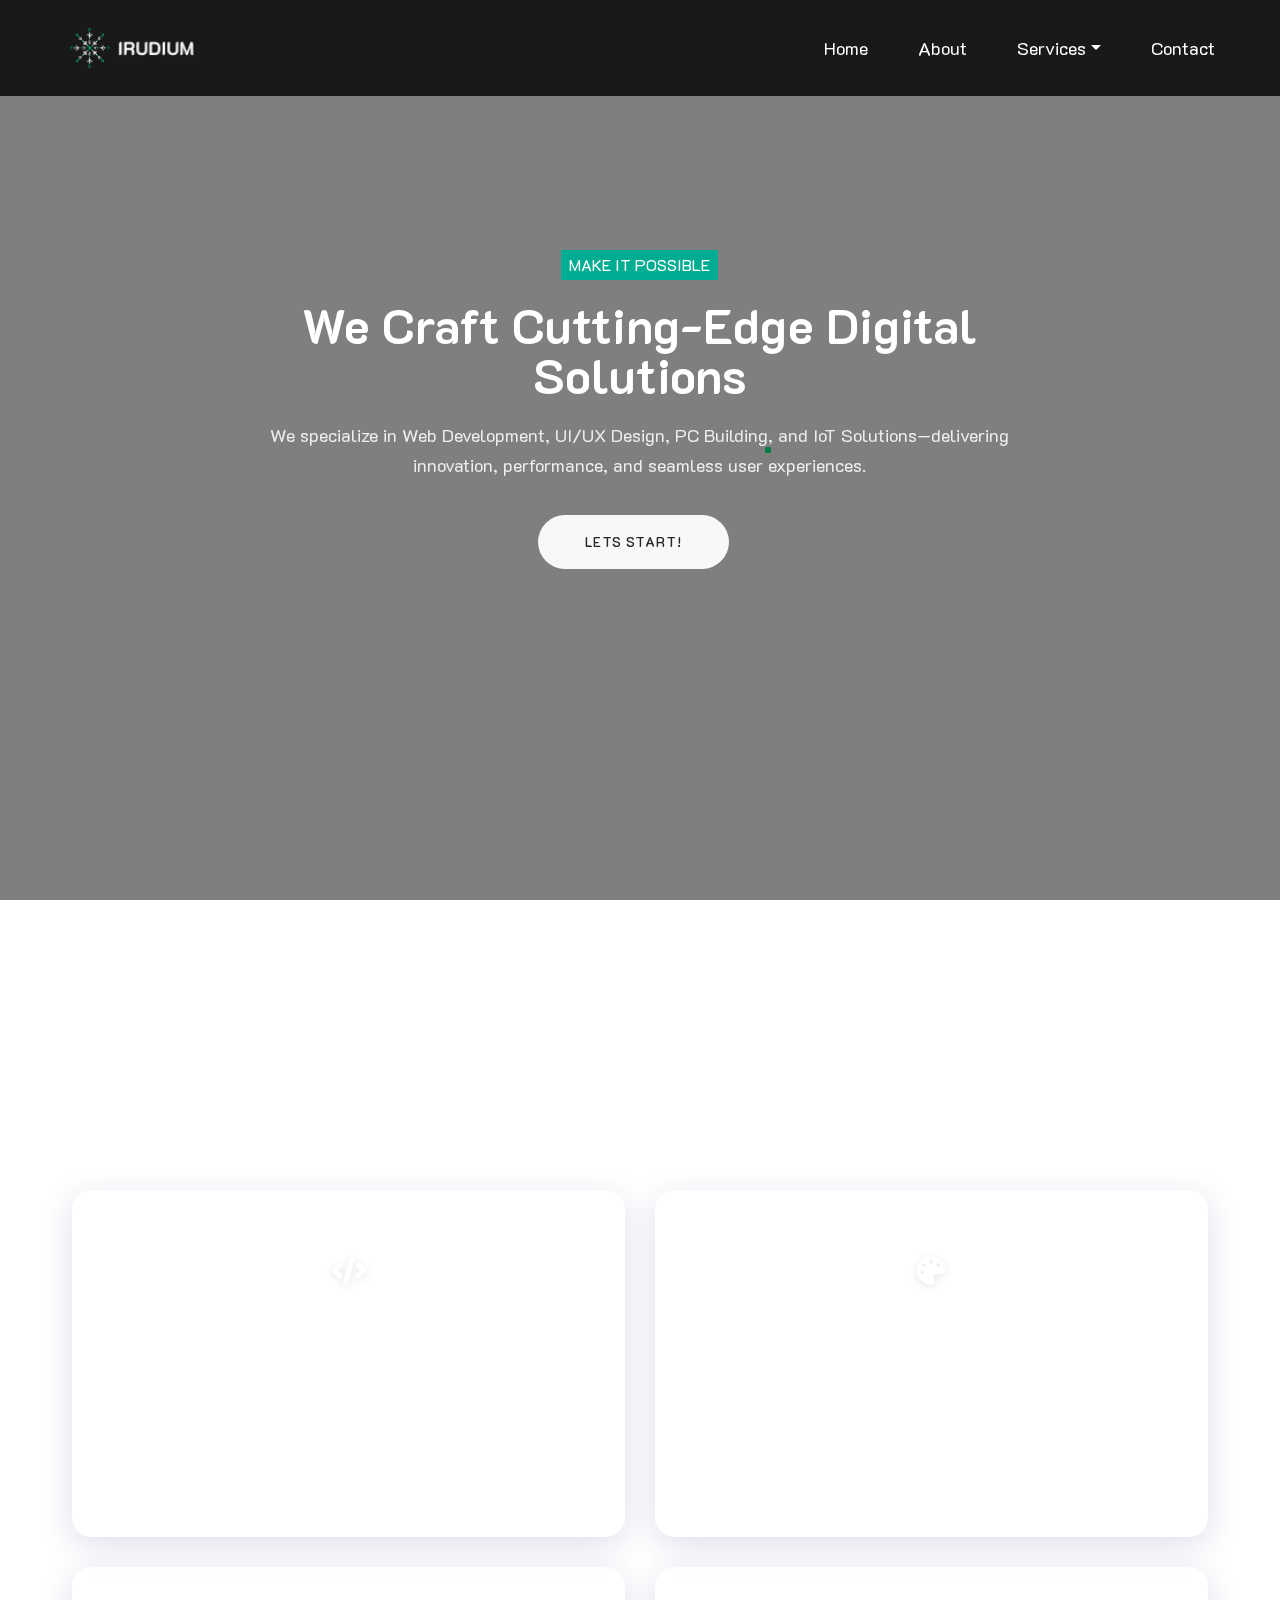
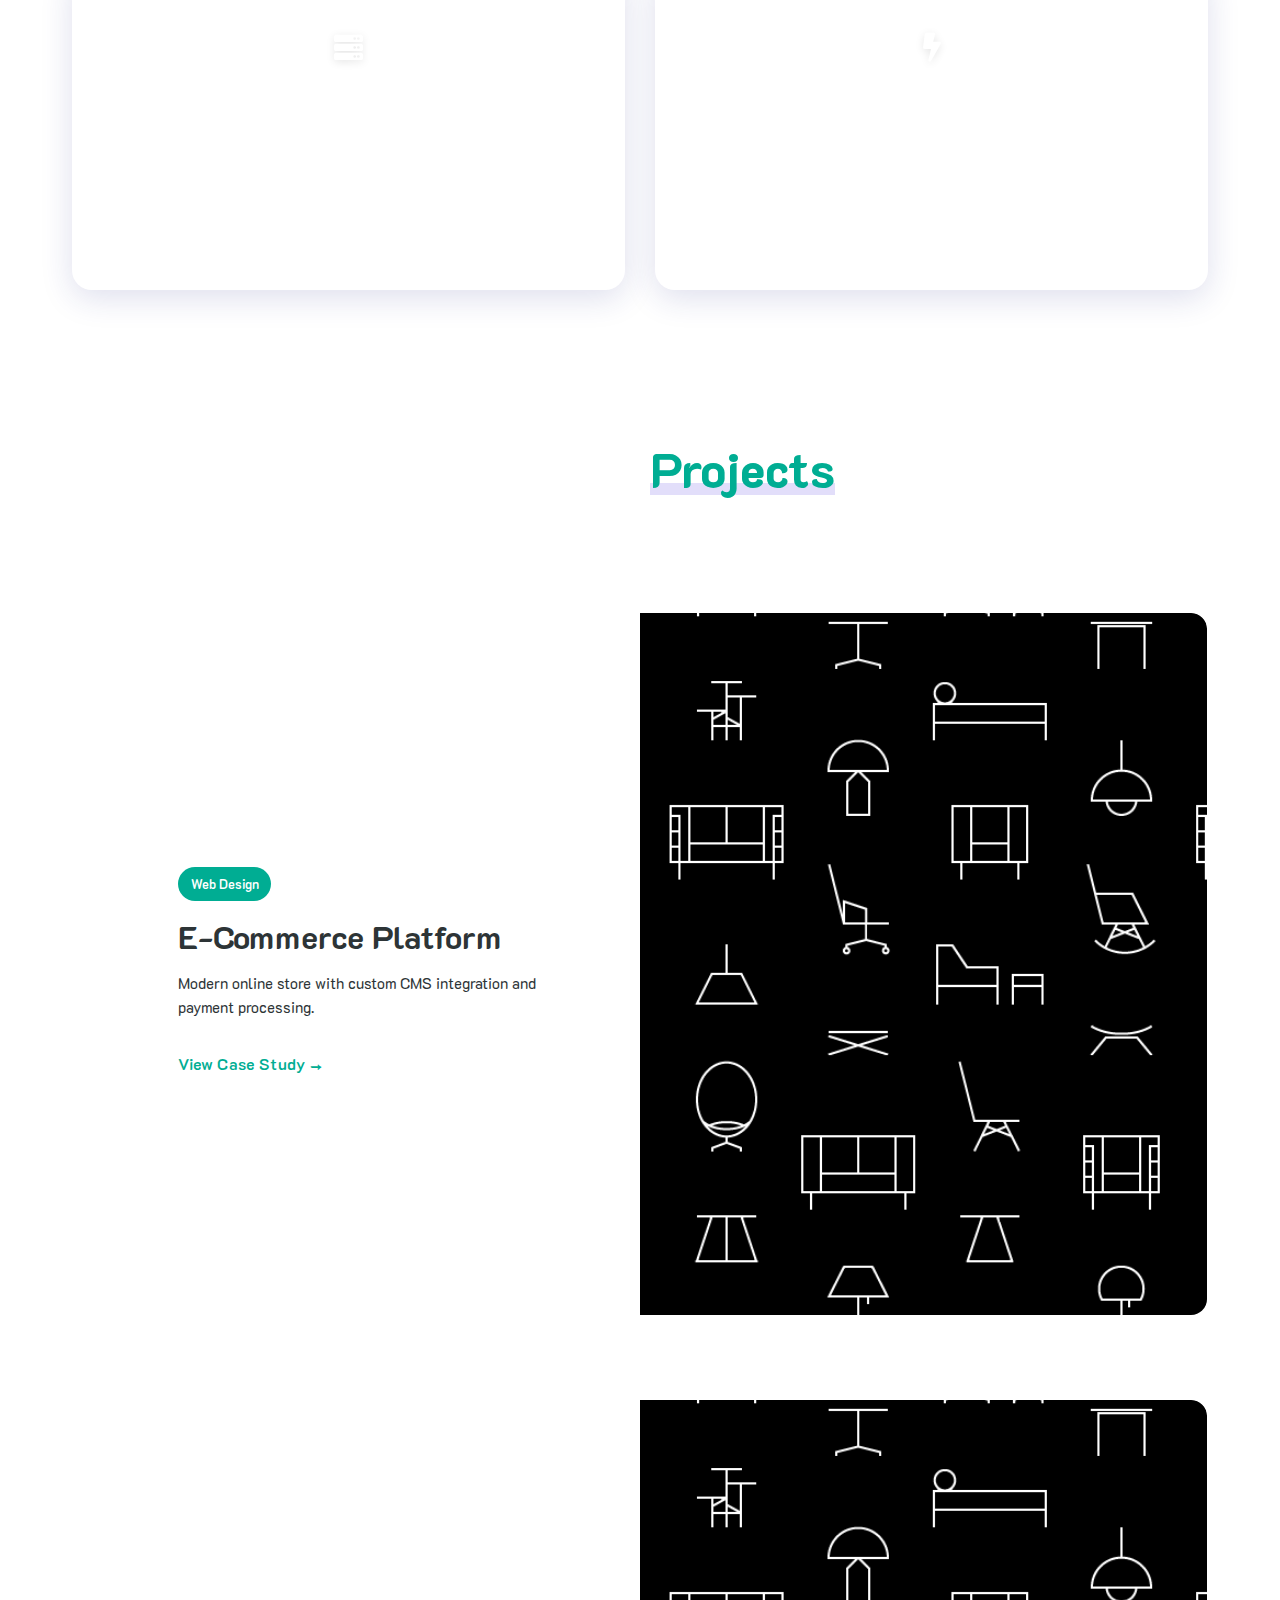
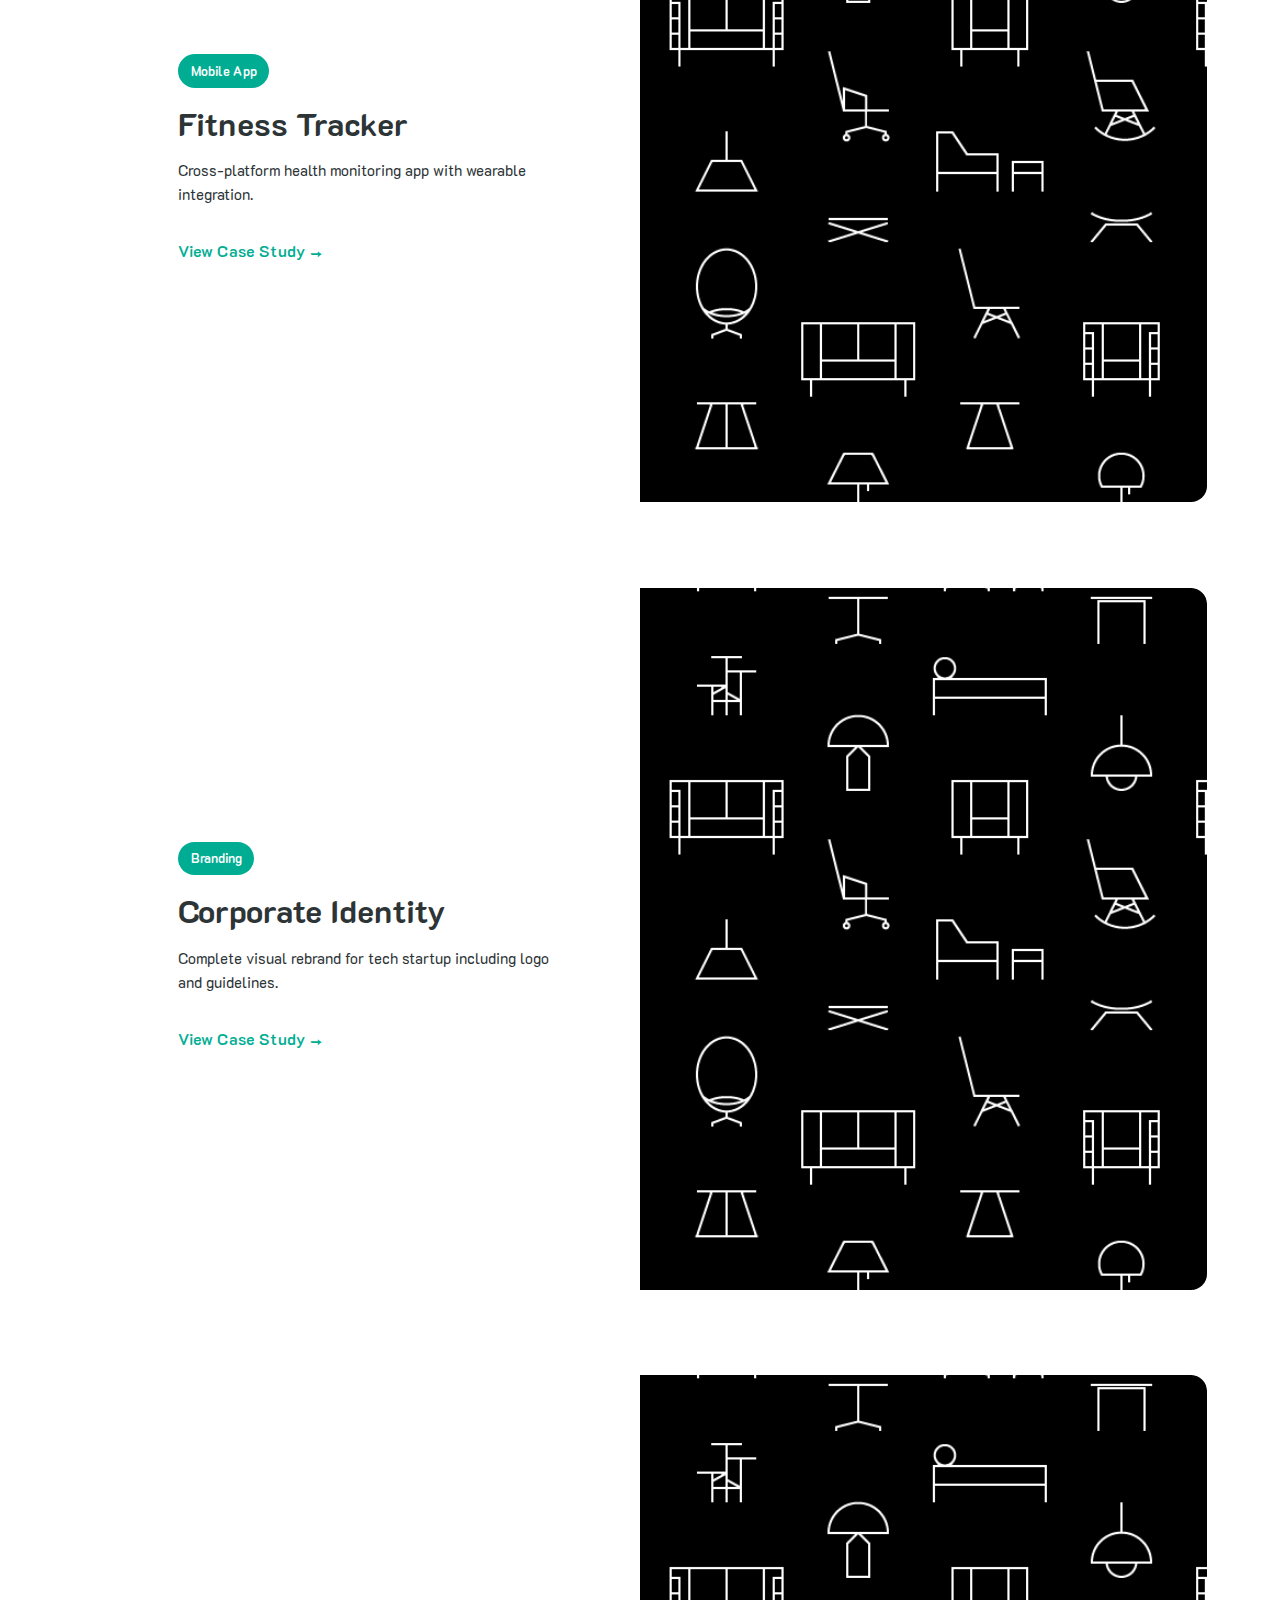
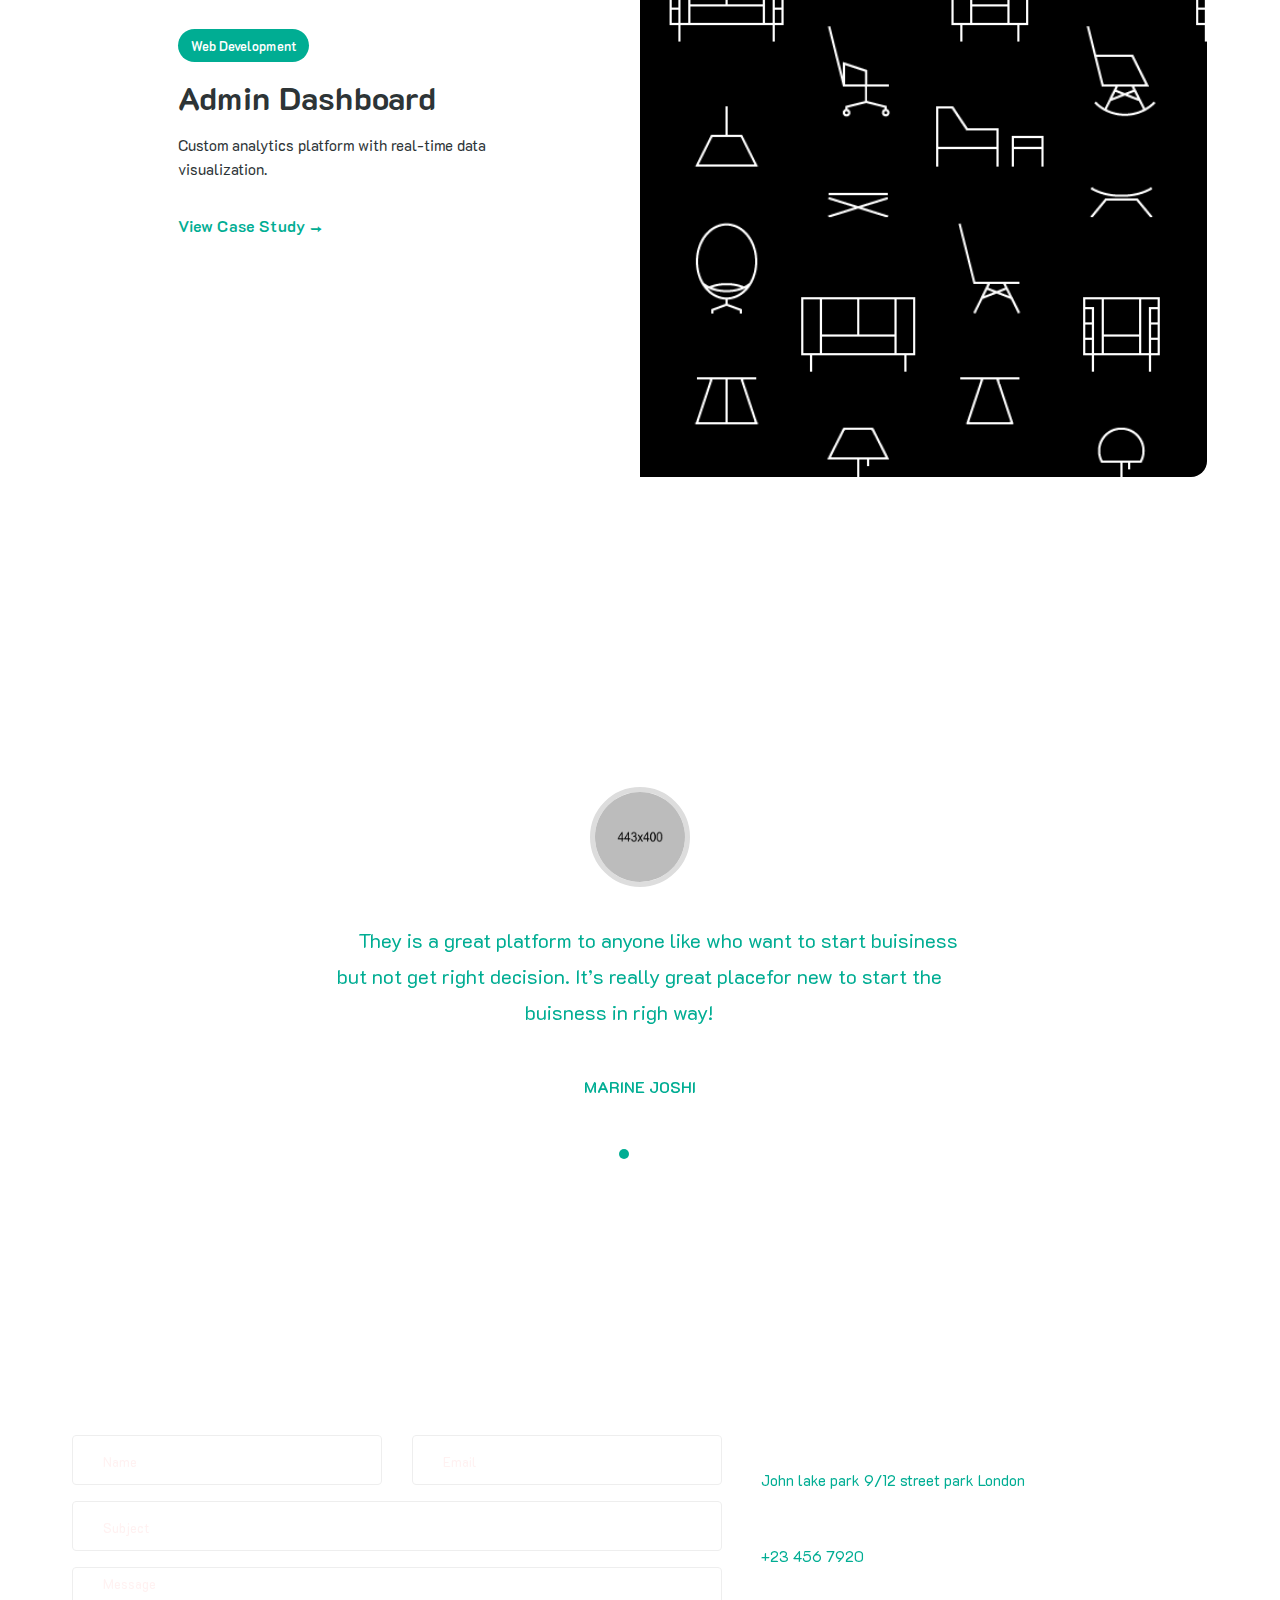
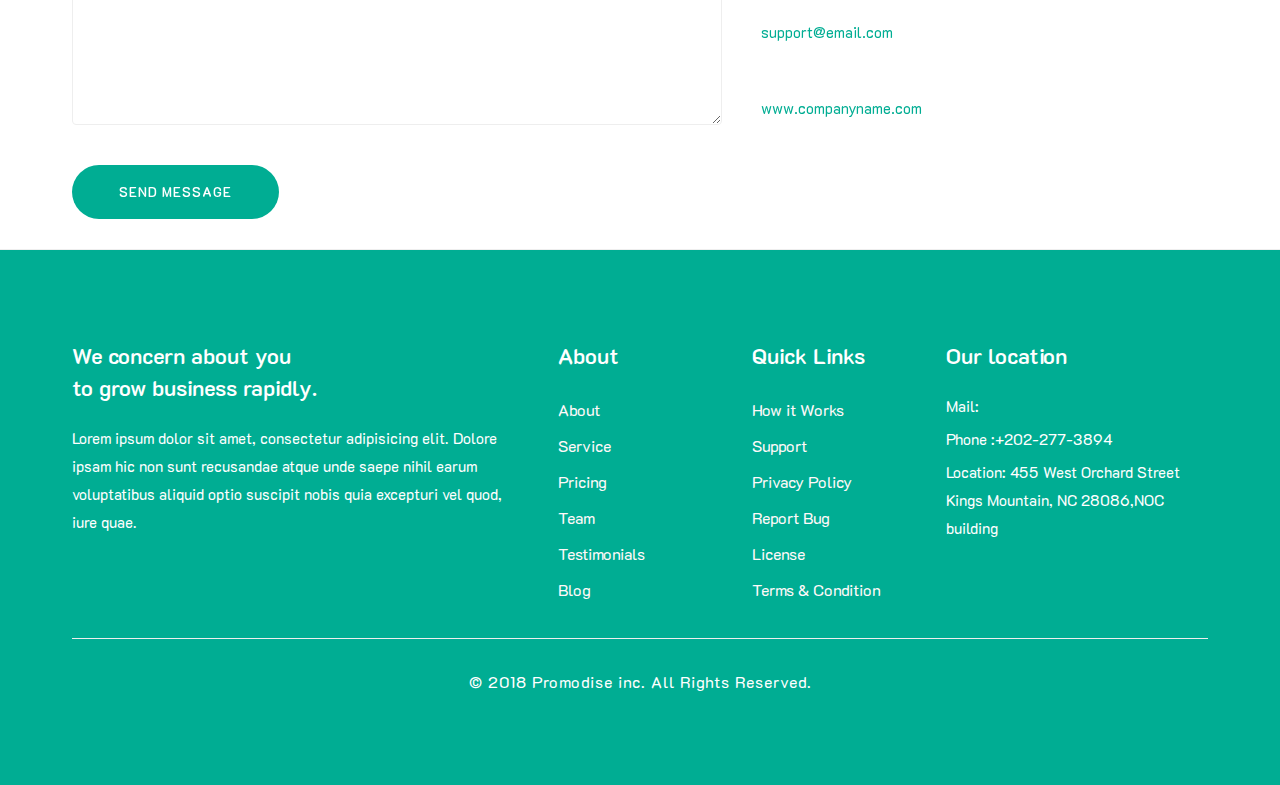
==== commit df46c92f: "rm-padding" ====
--- a/index.html
+++ b/index.html
@@ -77,6 +77,7 @@
 
 <!-- Mobile Menu -->
 <div class="mobile-menu" id="mobileMenu">
+    
     <ul>
         <li><a href="/index.html">Home</a></li>
         <li><a href="/about.html">About</a></li>
@@ -107,7 +108,7 @@
                                 <h5 class="subtitle">Make It Possible</h5>
                                 <h1 class="banner-title">We Craft Cutting-Edge Digital Solutions</h1>
                                 <p>We specialize in Web Development, UI/UX Design, PC Building, and IoT Solutions—delivering innovation, performance, and seamless user experiences.</p>
-                                <a href="#" class="btn btn-white btn-circled">lets start!</a>
+                                <a href="/contact.html" class="btn btn-white btn-circled">lets start!</a>
                             </div>
                         </div>
                     </div>
--- a/assets/css/style.css
+++ b/assets/css/style.css
@@ -131,14 +131,14 @@
 }
 
 .section-padding {
-    padding: 90px 0px;
+    padding: 90px 0px 0px 0px;
 }
 
 .section-heading {
     text-align: center;
     width: 70%;
     
-    margin: 0 auto 60px;
+    margin:60px auto 60px;
 }
 
 .section-title {
@@ -456,9 +456,10 @@
   padding: 50px 20px 20px;
 }
 
+
 .mobile-menu ul {
   list-style-type: none;
-  padding: 0;
+  padding-top: 50px;
   margin: 0;
   display: flex;
   flex-direction: column;
@@ -490,13 +491,10 @@
   .mobile-menu {
       display: none;
   }
-
   .mobile-menu.show {
       display: block;
   }
 }
-
-
 
 /*------------------------------------
  BANNER AREA
@@ -597,7 +595,7 @@
 }
 
 .portfolio-stack {
-  padding: 8rem 0;
+  padding: 80px 0px 0px 0px;
 
   position: relative;
 }
@@ -831,7 +829,7 @@
  ABOUT SECTION STYLES
 ----------------------*/
 #intro {
-    padding-bottom: 100px;
+    padding-bottom: 50px;
 }
 
 #intro .section-heading p {
@@ -1106,10 +1104,9 @@
 ----------------------*/
 .services-section {
   padding-top: 30px;
-  padding-bottom: 100px;
+  padding-bottom: 50px;
   position: relative;
   overflow: hidden;
-
 }
 
 
@@ -1983,7 +1980,7 @@
  CONTACT SECTION AREA
 ----------------------*/
 #contact{
-    padding-bottom: 100px;
+    padding-bottom: 50px;
 }
 .text-color {
     color: #00ad93;
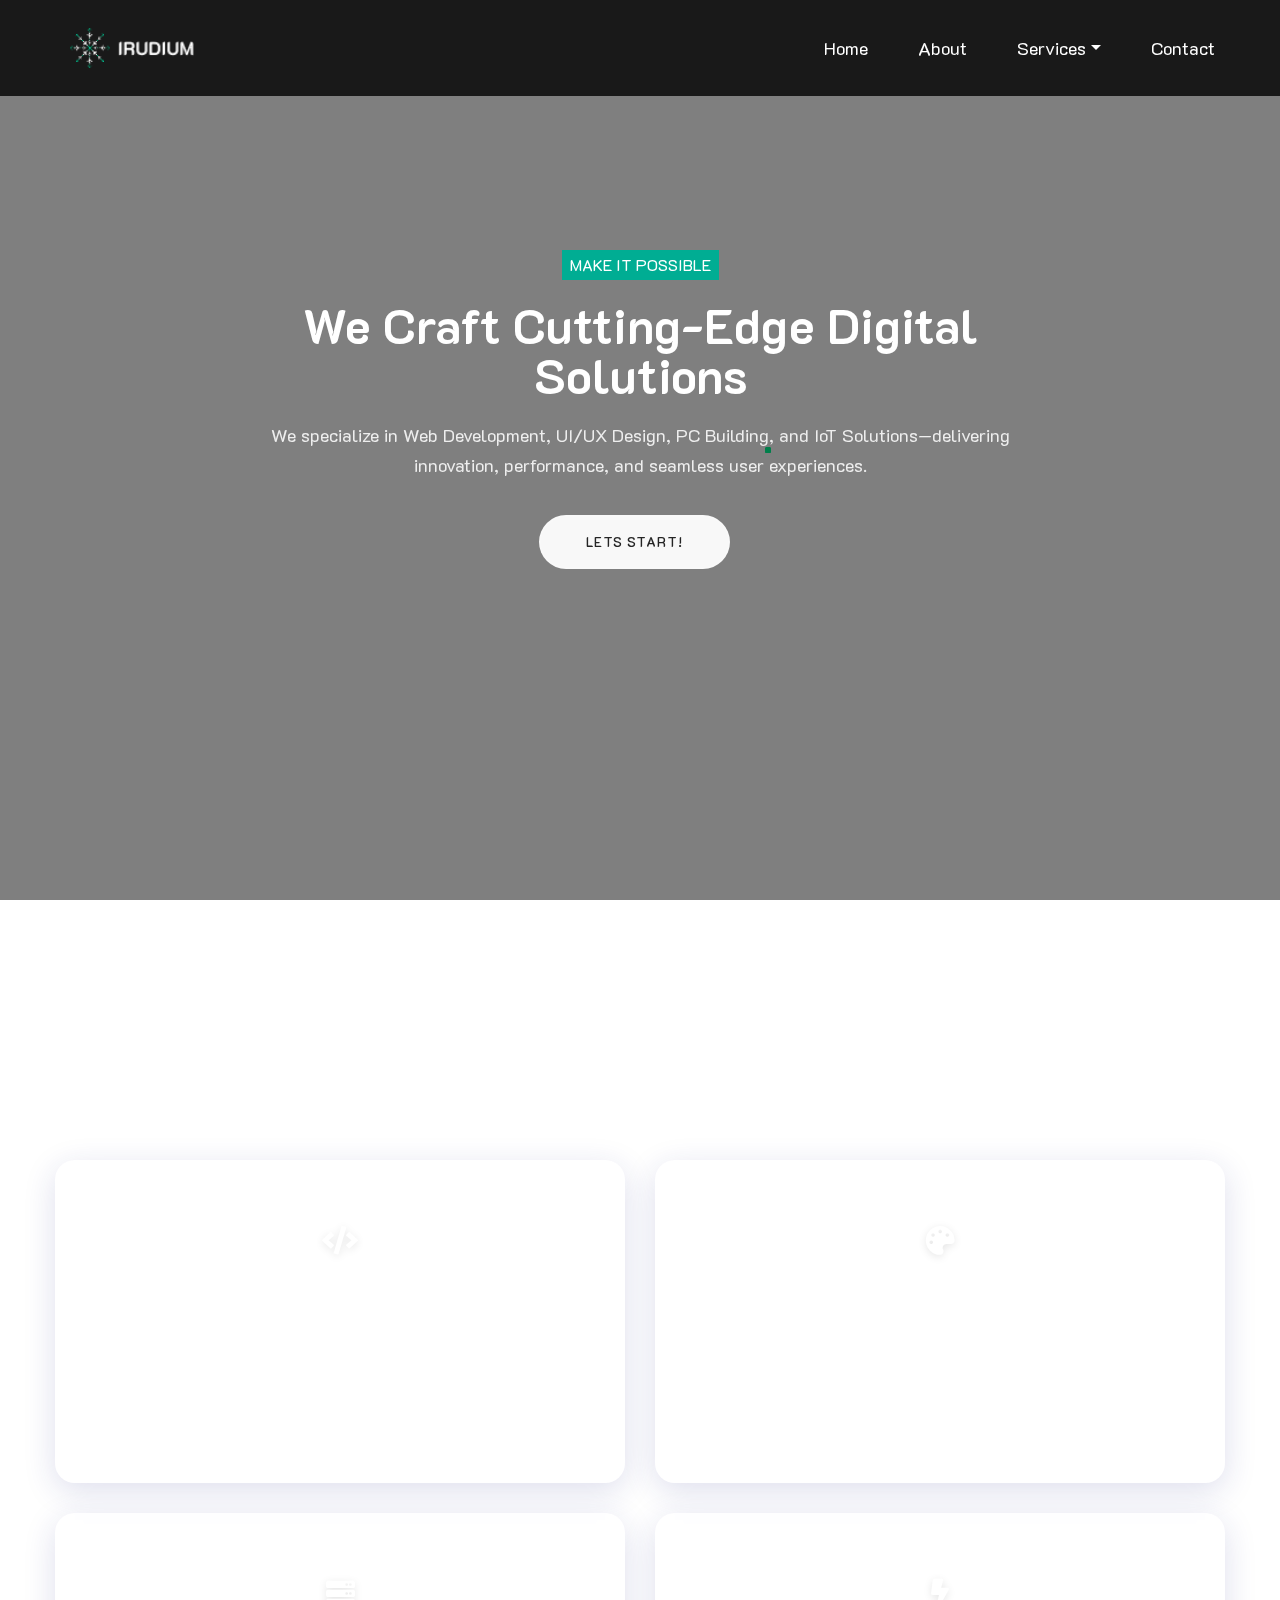
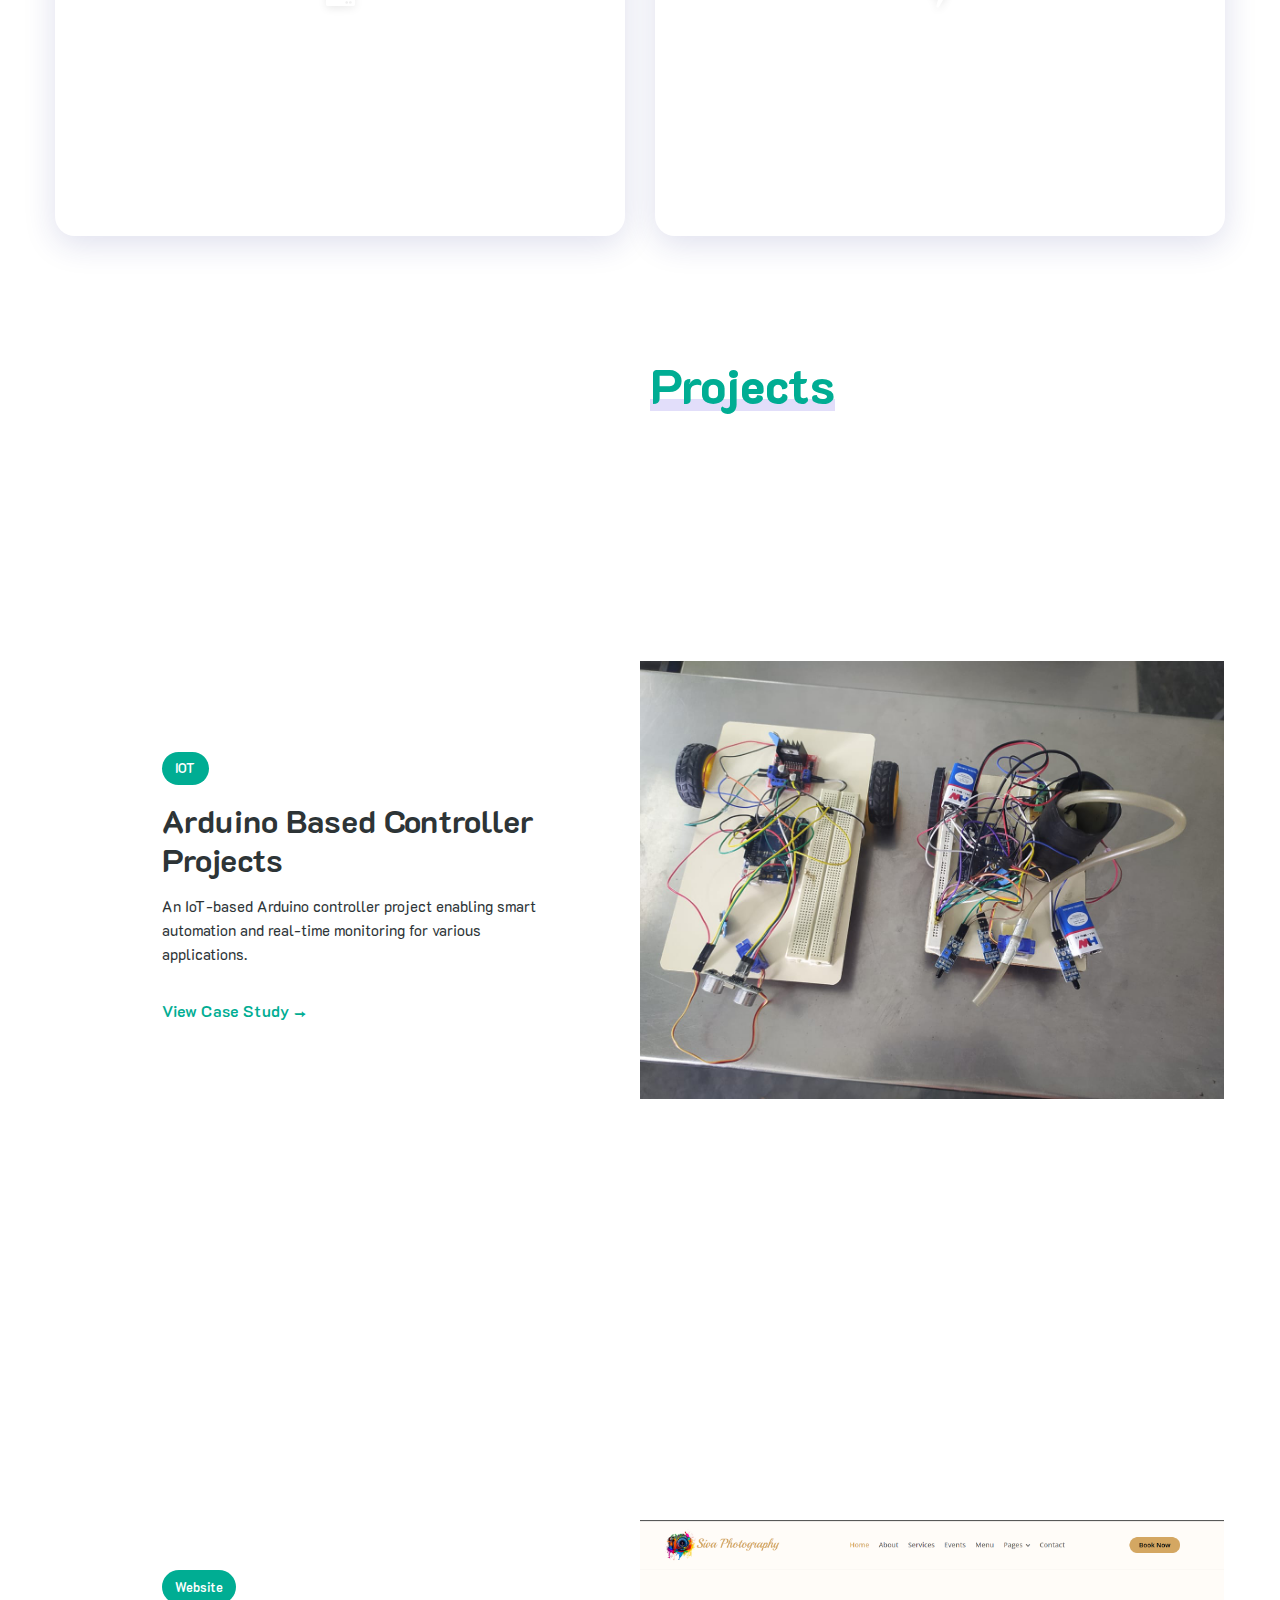
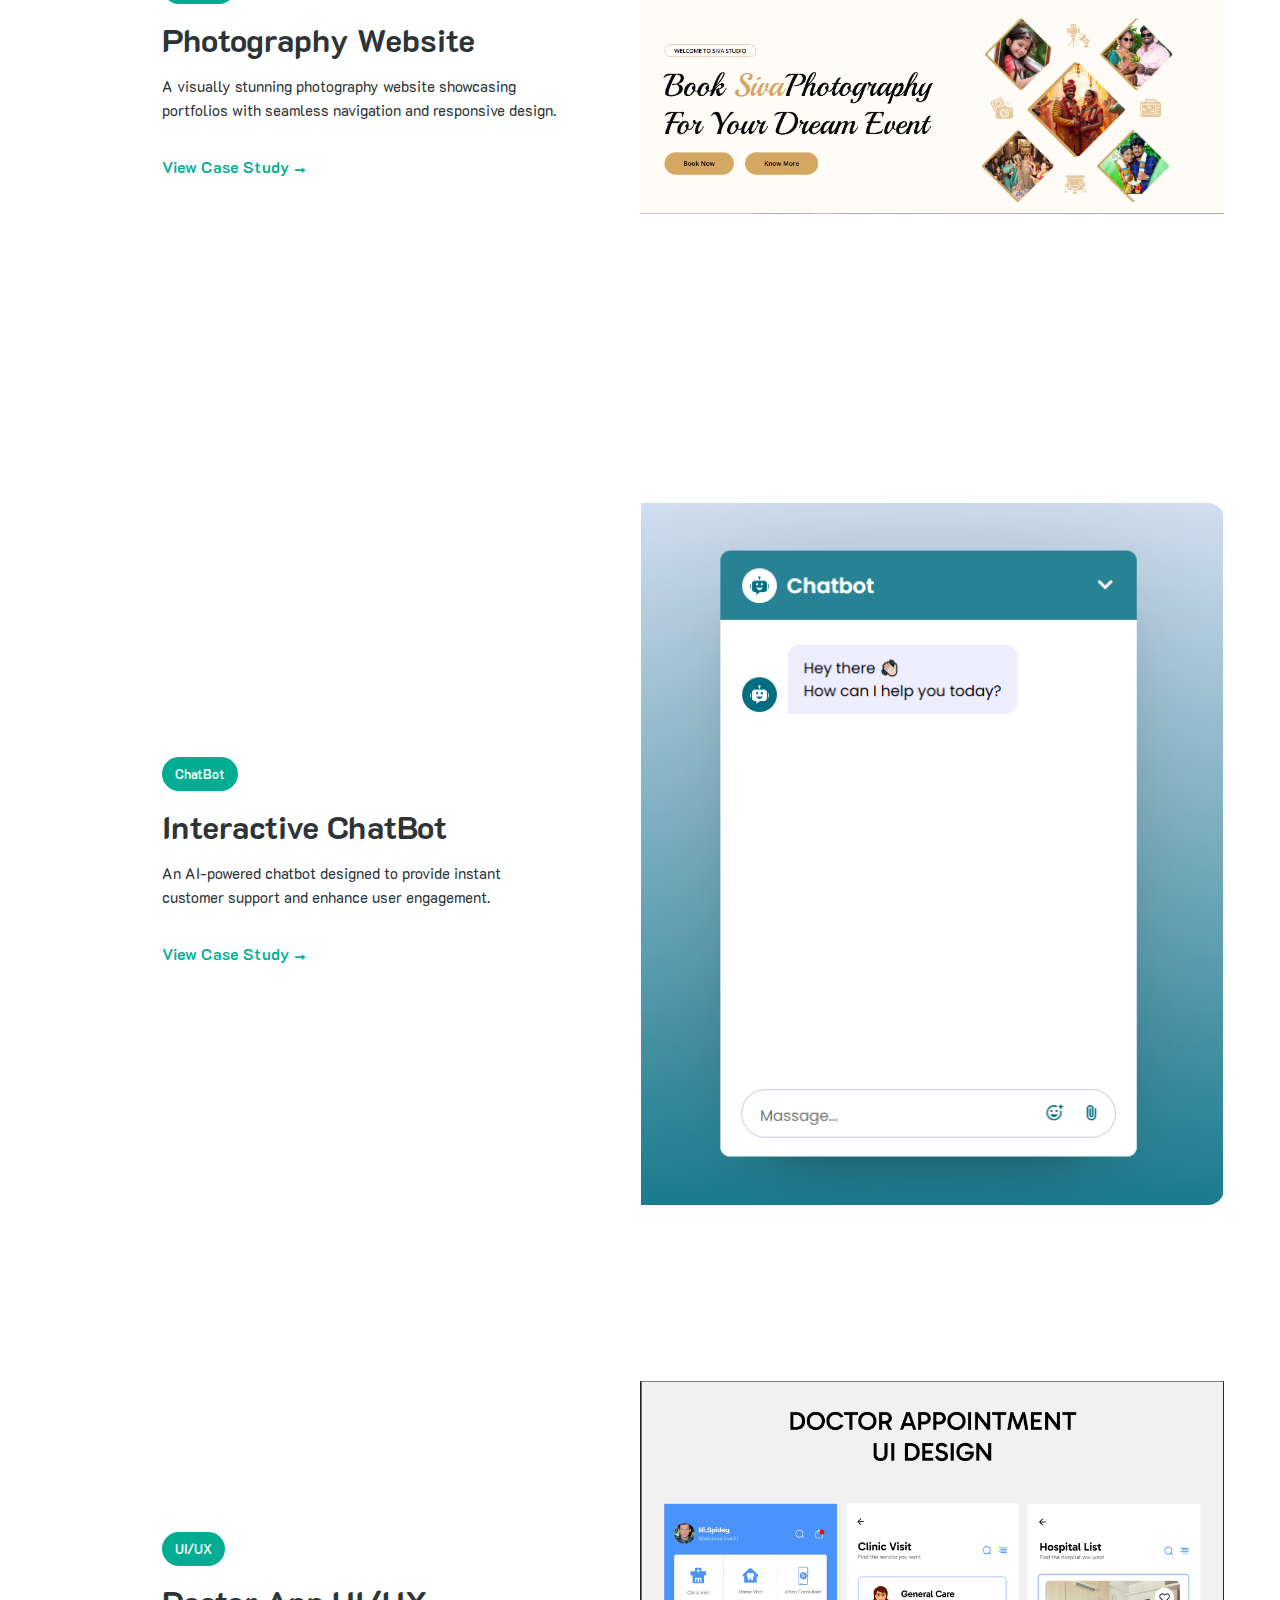
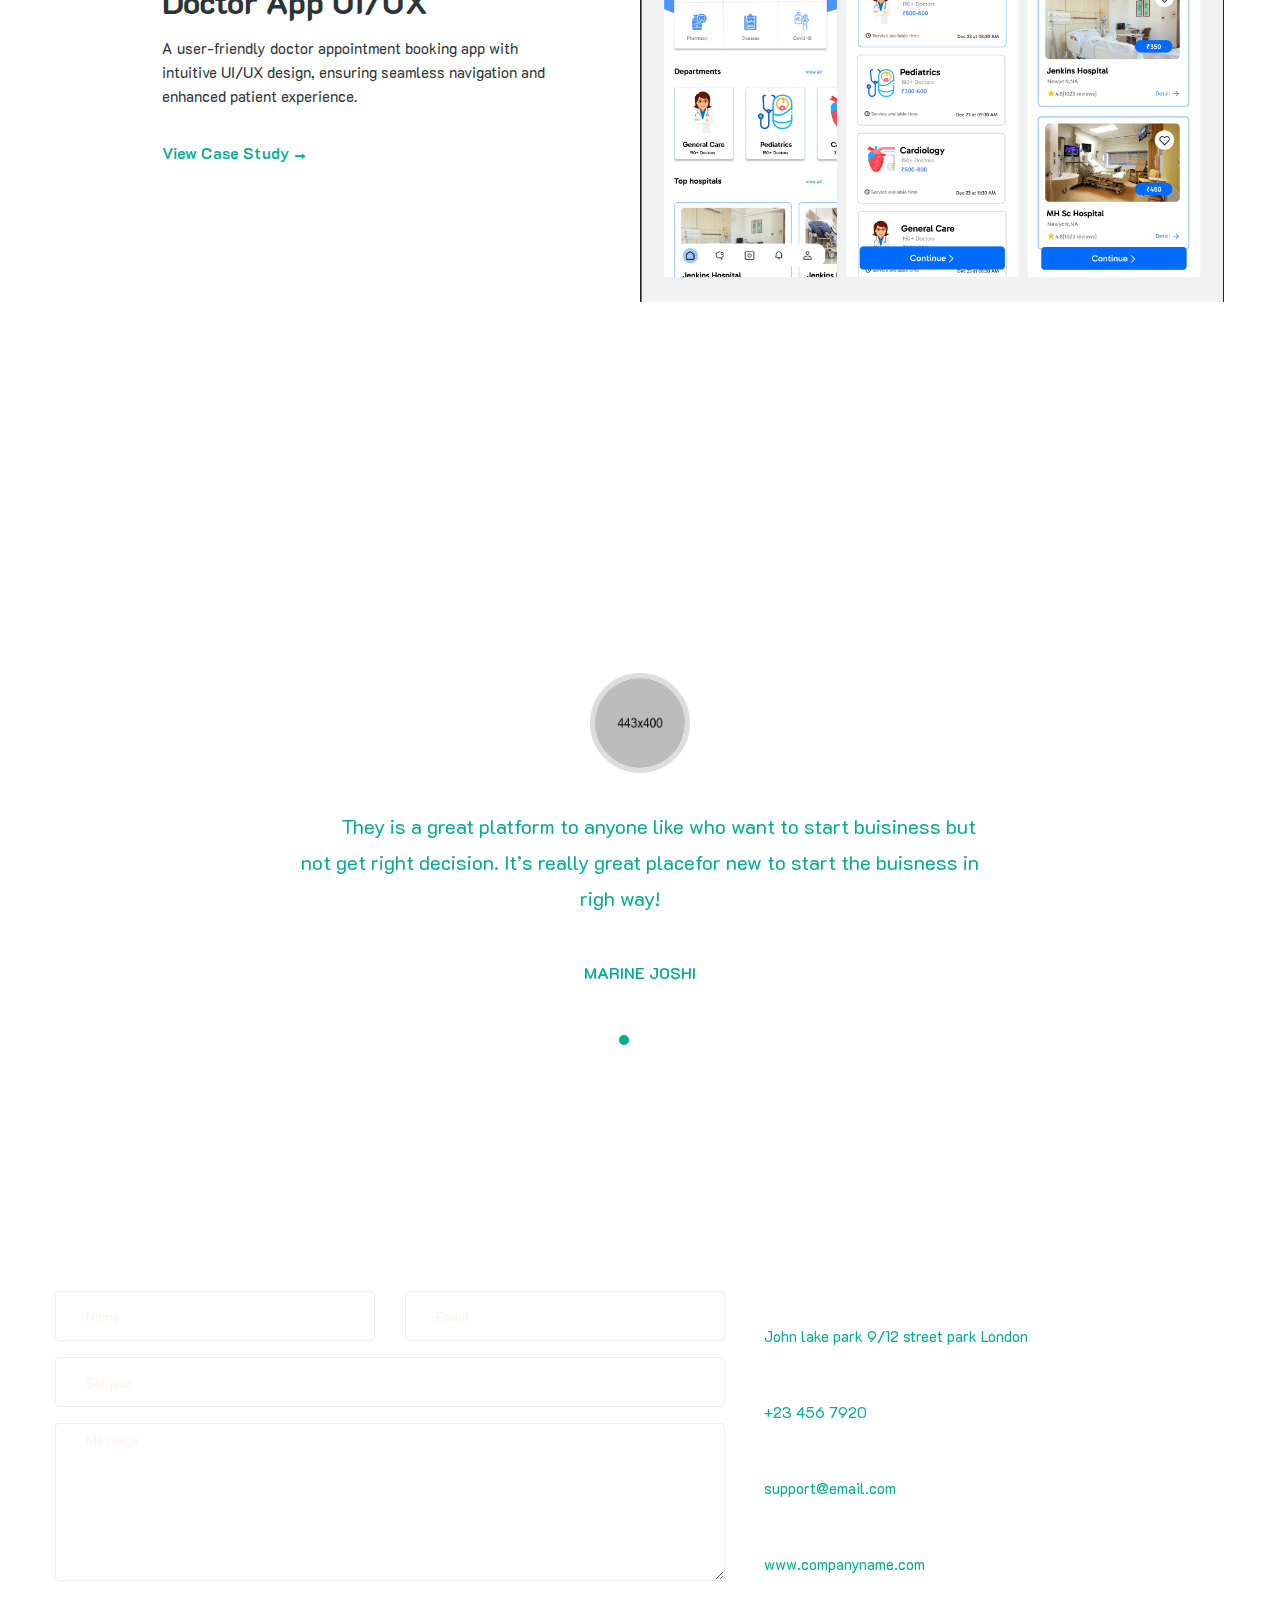
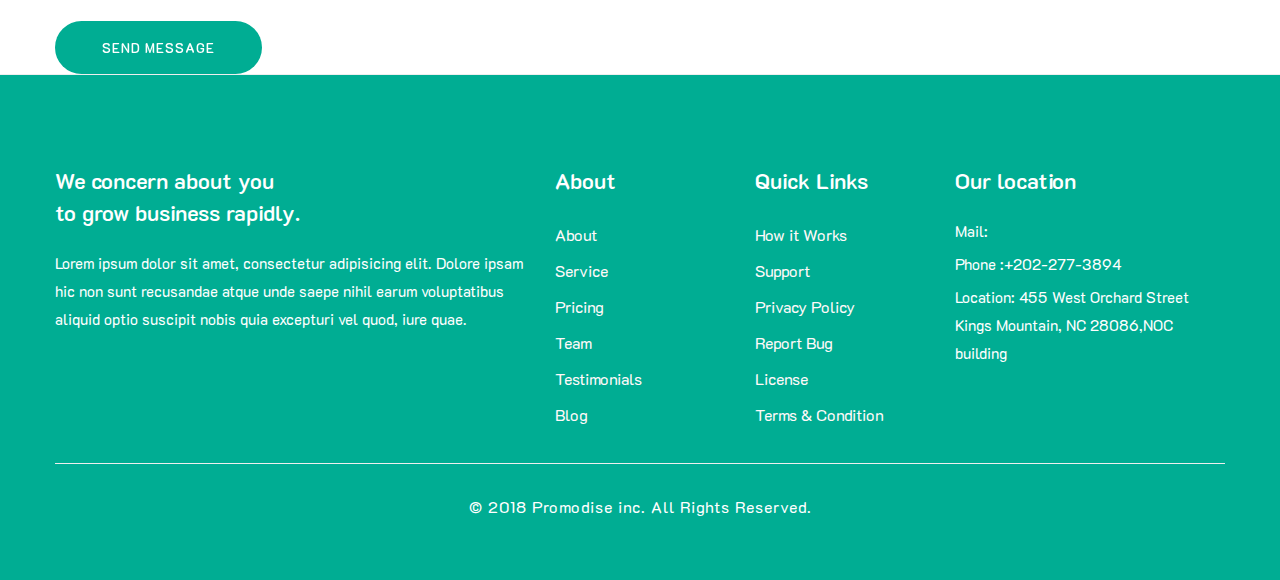
==== commit d360f6b0: "added-images" ====
--- a/index.html
+++ b/index.html
@@ -252,13 +252,13 @@
         <li class="portfoliocard" id="card_1">
           <div class="card__content">
             <div class="project-info">
-              <span class="project-category">Web Design</span>
-              <h3>E-Commerce Platform</h3>
-              <p class="project-description">Modern online store with custom CMS integration and payment processing.</p>
+              <span class="project-category">IOT</span>
+              <h3>Arduino Based Controller Projects</h3>
+              <p class="project-description">An IoT-based Arduino controller project enabling smart automation and real-time monitoring for various applications.</p>
               <a href="#" class="project-link">View Case Study </a>
             </div>
             <figure class="project-image">
-              <img src="/assets/img/banner/pattern-3.png" alt="E-Commerce Project">
+              <img src="/services/IOT.jpeg" alt="income-expenses">
             </figure>
           </div>
         </li>
@@ -267,13 +267,13 @@
         <li class="portfoliocard" id="card_2">
           <div class="card__content">
             <div class="project-info">
-              <span class="project-category">Mobile App</span>
-              <h3>Fitness Tracker</h3>
-              <p class="project-description">Cross-platform health monitoring app with wearable integration.</p>
+              <span class="project-category">Website</span>
+              <h3>Photography Website</h3>
+              <p class="project-description">A visually stunning photography website showcasing portfolios with seamless navigation and responsive design.</p>
               <a href="#" class="project-link">View Case Study</a>
             </div>
             <figure class="project-image">
-              <img src="/assets/img/banner/pattern-3.png" alt="Fitness App">
+              <img src="/services/noadh.PNG" alt="Fitness App">
             </figure>
           </div>
         </li>
@@ -282,13 +282,13 @@
         <li class="portfoliocard" id="card_3">
           <div class="card__content">
             <div class="project-info">
-              <span class="project-category">Branding</span>
-              <h3>Corporate Identity</h3>
-              <p class="project-description">Complete visual rebrand for tech startup including logo and guidelines.</p>
+              <span class="project-category">ChatBot</span>
+              <h3>Interactive ChatBot</h3>
+              <p class="project-description">An AI-powered chatbot designed to provide instant customer support and enhance user engagement.</p>
               <a href="#" class="project-link">View Case Study</a>
             </div>
             <figure class="project-image">
-              <img src="/assets/img/banner/pattern-3.png" alt="Branding Project">
+              <img src="/services/chatbot.PNG" alt="Branding Project">
             </figure>
           </div>
         </li>
@@ -297,13 +297,13 @@
         <li class="portfoliocard" id="card_4">
           <div class="card__content">
             <div class="project-info">
-              <span class="project-category">Web Development</span>
-              <h3>Admin Dashboard</h3>
-              <p class="project-description">Custom analytics platform with real-time data visualization.</p>
+              <span class="project-category">UI/UX</span>
+              <h3>Doctor App UI/UX</h3>
+              <p class="project-description">A user-friendly doctor appointment booking app with intuitive UI/UX design, ensuring seamless navigation and enhanced patient experience.</p>
               <a href="#" class="project-link">View Case Study</a>
             </div>
             <figure class="project-image">
-              <img src="/assets/img/banner/pattern-3.png" alt="Dashboard Project">
+              <img src="/services/ui.PNG" alt="Dashboard Project">
             </figure>
           </div>
         </li>
--- a/assets/css/style.css
+++ b/assets/css/style.css
@@ -603,8 +603,7 @@
 .container {
   max-width: 1200px;
   margin: 0 auto;
-  padding: 0 2rem;
-  padding-bottom: 30px;
+  
 }
 
 .section-title {
@@ -693,7 +692,7 @@
 .project-image img {
   width: 100%;
   height: 100%;
-  object-fit: cover;
+  object-fit: contain; /* Changed from fill to contain */
   transition: transform 0.5s ease;
 }
 
--- a/assets/css/responsive.css
+++ b/assets/css/responsive.css
@@ -21,7 +21,6 @@
         background: #fff;
         border-radius: 0px;
     }
-    
     .navbar-toggler-icon{
         height: auto;
         padding: 10px 0px;
